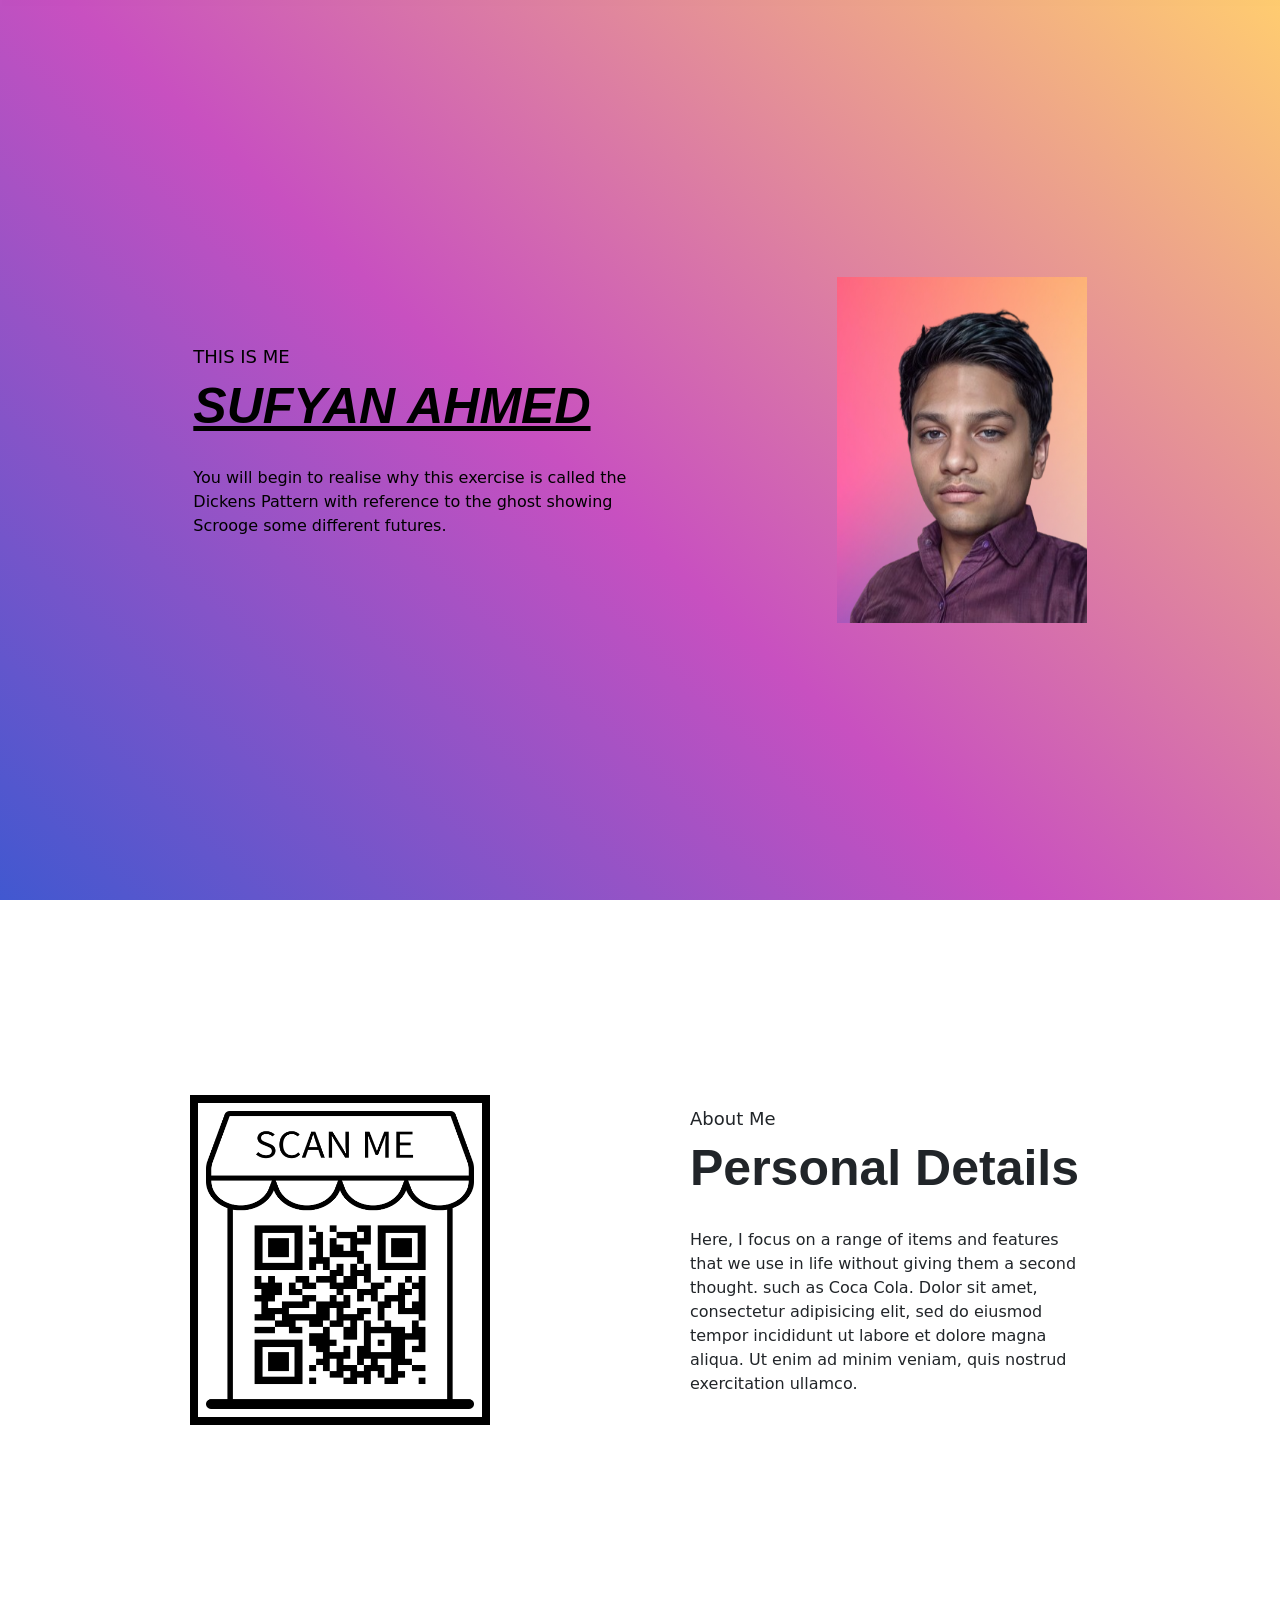
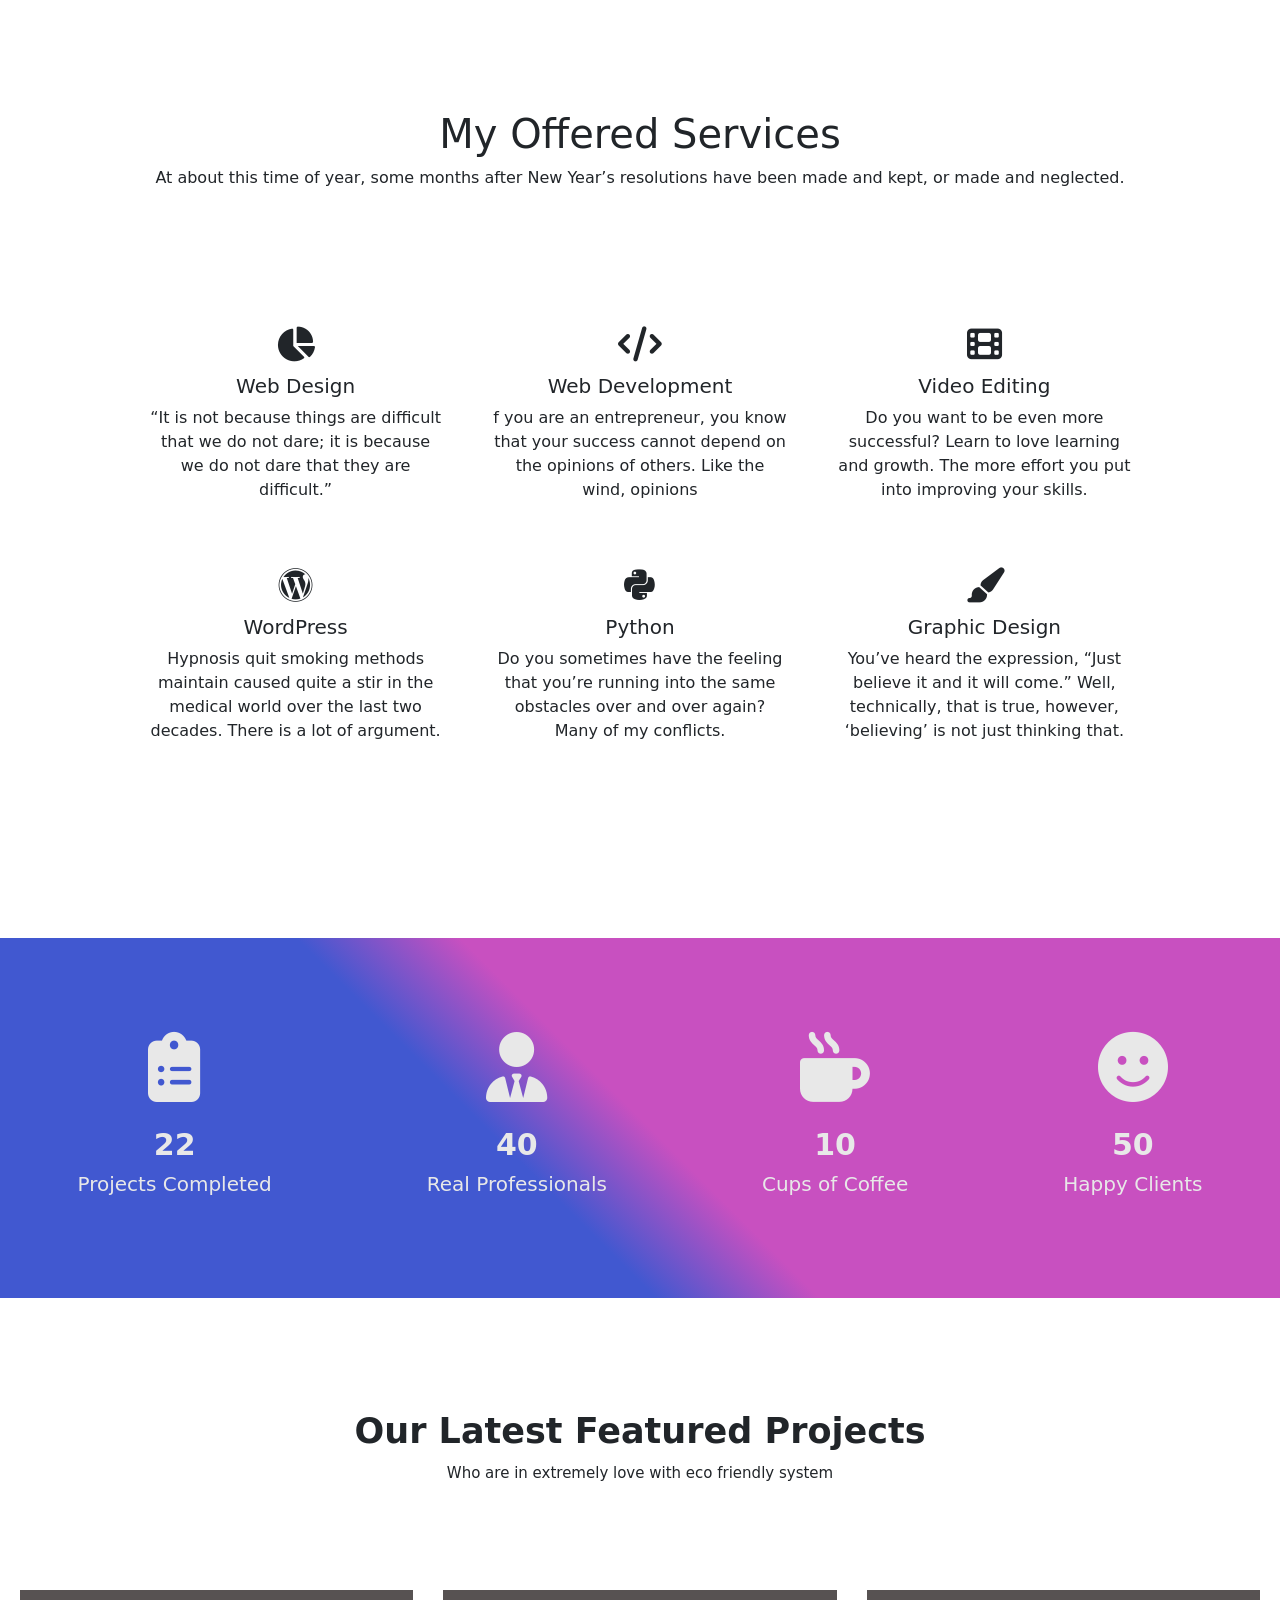
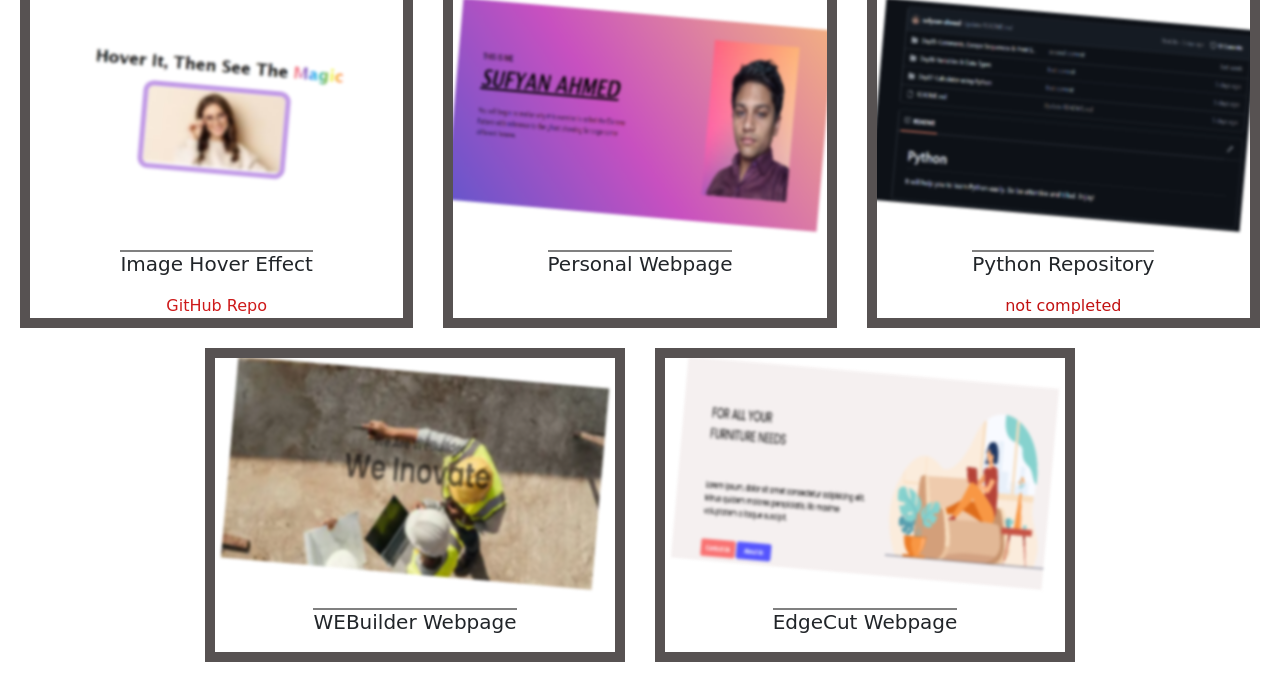
==== homepage/index.html @ 0a4808f8 "first commit" ====
<!DOCTYPE html>
<html lang="en">
<head>
    <meta charset="UTF-8">
    <meta name="viewport" content="width=device-width, initial-scale=1.0">
    <link rel="stylesheet" href="style.css">
    <link rel="icon" href="images/channel logo.png">
    <link rel="stylesheet" href="https://cdnjs.cloudflare.com/ajax/libs/font-awesome/6.6.0/css/all.min.css" integrity="sha512-Kc323vGBEqzTmouAECnVceyQqyqdsSiqLQISBL29aUW4U/M7pSPA/gEUZQqv1cwx4OnYxTxve5UMg5GT6L4JJg==" crossorigin="anonymous" referrerpolicy="no-referrer" />
    <link rel="preconnect" href="https://fonts.googleapis.com">
    <link rel="preconnect" href="https://fonts.gstatic.com" crossorigin>
    <link href="https://cdn.jsdelivr.net/npm/bootstrap@5.3.3/dist/css/bootstrap.min.css" rel="stylesheet" integrity="sha384-QWTKZyjpPEjISv5WaRU9OFeRpok6YctnYmDr5pNlyT2bRjXh0JMhjY6hW+ALEwIH" crossorigin="anonymous">
    <link href="https://fonts.googleapis.com/css2?family=Poppins:ital,wght@0,100;0,200;0,300;0,400;0,500;0,600;0,700;0,800;0,900;1,100;1,200;1,300;1,400;1,500;1,600;1,700;1,800;1,900&display=swap" rel="stylesheet">
    <title>Sufyan Ahmed</title>
</head>
<body>

  <!DOCTYPE html>
<html lang="en">
<head>
    <meta charset="UTF-8">
    <meta name="viewport" content="width=device-width, initial-scale=1.0">
    <title>Loading Screen</title>
    <link rel="stylesheet" href="styles.css">
</head>
<body>
        
  <div id="navbar">
    <nav class="navbar navbar-expand-lg bg-body">
        <div class="container">
        <img id="logo" class="navbar-brand" src="./images/channel logo.png">
          <a class="navbar-brand" href="#">Sufyan Ahmed</a>
          <button class="navbar-toggler" type="button" data-bs-toggle="collapse" data-bs-target="#navbarSupportedContent" aria-controls="navbarSupportedContent" aria-expanded="false" aria-label="Toggle navigation">
            <span class="navbar-toggler-icon"></span>
          </button>
          <div class="collapse navbar-collapse" id="navbarSupportedContent">
            <ul class="navbar-nav ms-auto mb-2 mb-lg-0 gap-2">
              <li class="nav-item">
                <a class="nav-link active" aria-current="page" href="#">Home</a>
              </li>
              <li class="nav-item">
                <a class="nav-link" href="#">About</a>
              </li>
              <li class="nav-item">
                <a class="nav-link" href="#">Services</a>
              </li>
              <li class="nav-item">
                <a class="nav-link" href="#">Portfolio</a>
              </li>
              <li class="nav-item">
                <a class="nav-link" href="#">Pricing</a>
              </li>
              <li class="nav-item dropdown">
                <a class="nav-link dropdown-toggle" href="#" role="button" data-bs-toggle="dropdown" aria-expanded="false">
                  Blog
                </a>
                <ul class="dropdown-menu">
                  <li><a class="dropdown-item" href="#">Blog Home</a></li>
                  <li><a class="dropdown-item" href="#">Blog Single</a></li>
                </ul>
                <li class="nav-item">
                <a class="nav-link" href="#">Contact</a>
              </li>
              
            </ul>
          </div>
        </div>
      </nav>
    </div>

    <div class="fir-body">
        <div class="inner-fir-body">
            <div class="fir-body-content">
                <h3 id="fir-body-h3">THIS IS ME</h3>
                <h1 id="fir-body-h1">SUFYAN AHMED</h1>
                <p id="fir-body-p">You will begin to realise why this exercise is called the Dickens Pattern with reference to the ghost showing Scrooge some different futures.</p>
            </div>
            <div class="fir-body-content-2">
                <img src="images/background-changed image.png" alt="my-image" id="my-img">
            </div>
        </div>
    </div>

    <div class="about">
        <div class="about-inner">
            <div class="about-content">
                <img src="images/Sufyan Ahmed-QR.png" alt="QR-code" id="qr-code">
            </div>
            <div class="about-content-2">
                <h3 id="about-h3">About Me</h3>
                <h1 id="about-h1">Personal Details</h1>
                <p id="about-p">Here, I focus on a range of items and features that we use in life without giving them a second thought. such as Coca Cola. Dolor sit amet, consectetur adipisicing elit, sed do eiusmod tempor incididunt ut labore et dolore magna aliqua. Ut enim ad minim veniam, quis nostrud exercitation ullamco.</p>
            </div>
        </div>
    </div>

    <div class="service">
        <div class="inner-service">
            <div class="service-content">
            <h1 id="service-h1">My Offered Services</h1>
            <p id="service-p">At about this time of year, some months after New Year’s resolutions have been made and kept, or made and neglected.</p>
        </div>
        <div class="service-content-2">
            <div class="service-grid-container">
                <div id="service-grid-items">
                    <i id="service-i" class="fa-solid fa-chart-pie"></i>
                    <h2 id="service-h2">Web Design</h2>
                    <p id="service-p">“It is not because things are difficult that we do not dare; it is because we do not dare that they are difficult.”</p>
                </div>
                <div id="service-grid-items">
                    <i id="service-i" class="fa-solid fa-code"></i>
                    <h2 id="service-h2">Web Development</h2>
                    <p id="service-p">f you are an entrepreneur, you know that your success cannot depend on the opinions of others. Like the wind, opinions</p>
                </div>
                <div id="service-grid-items">
                    <i id="service-i" class="fa-solid fa-film"></i>
                    <h2 id="service-h2">Video Editing</h2>
                    <p id="service-p">Do you want to be even more successful? Learn to love learning and growth. The more effort you put into improving your skills.</p>
                </div>
                <div id="service-grid-items">
                    <i id="service-i" class="fa-brands fa-wordpress"></i>
                    <h2 id="service-h2">WordPress</h2>
                    <p id="service-p">Hypnosis quit smoking methods maintain caused quite a stir in the medical world over the last two decades. There is a lot of argument.</p>
                </div>
                <div id="service-grid-items">
                    <i id="service-i" class="fa-brands fa-python"></i>
                    <h2 id="service-h2">Python</h2>
                    <p id="service-p">Do you sometimes have the feeling that you’re running into the same obstacles over and over again? Many of my conflicts.</p>
                </div>
                <div id="service-grid-items">
                    <i id="service-i" class="fa-solid fa-paintbrush"></i>
                    <h2 id="service-h2">Graphic Design</h2>
                    <p id="service-p">You’ve heard the expression, “Just believe it and it will come.” Well, technically, that is true, however, ‘believing’ is not just thinking that.</p>
                </div>
            </div>
        </div>
        </div>
    </div>
  </div>
    
    <div class="counter">
      <div class="counter-div">
          <div class="counter-items">
              <i class="fa-solid fa-clipboard-list"></i>
              <div class="counter-num" data-target="22">0</div>
              <h3 id="counter-h3">Projects Completed</h3>
          </div>
          <div class="counter-items">
              <i class="fa-solid fa-user-tie"></i>
              <div class="counter-num" data-target="40">0</div>
              <h3 id="counter-h3">Real Professionals</h3>
          </div>
          <div class="counter-items">
            <i class="fa-solid fa-mug-hot"></i>
              <div class="counter-num" data-target="10">0</div>
              <h3 id="counter-h3">Cups of Coffee</h3>
          </div>
          <div class="counter-items">
              <i class="fa-solid fa-smile"></i>
              <div class="counter-num" data-target="50">0</div>
              <h3 id="counter-h3">Happy Clients</h3>
          </div>
      </div>
  </div>

  <div class="projects">
    <div class="inner-projects">
      <div class="projects-content">
        <h1 id="projects-h1">Our Latest Featured Projects</h1>
        <h3 id="projects-h3">Who are in extremely love with eco friendly system</h3>
      </div>
      <div class="projects-content-2">
        <div class="projects-grid-container">
          <div id="projects-grid-items">
            <img src="images/hover-image-effect.png" alt="image" id="projects-grid-img">
            <h3 id="projects-grid-h3">Image Hover Effect</h3>
            <span style="color: rgb(206, 26, 26);">GitHub Repo</span>
          </div>
          <div id="projects-grid-items">
            <img src="images/personal-webpage-image.png" alt="image" id="projects-grid-img">
            <h3 id="projects-grid-h3">Personal Webpage</h3>
          </div>
          <div id="projects-grid-items">
            <img src="images/python-repo-image.png" alt="image" id="projects-grid-img">
            <h3 id="projects-grid-h3">Python Repository</h3>
            <span style="color: rgb(194, 18, 18);">not completed</span>
          </div>
        </div>
          <div class="projects-grid-container">
          <div id="projects-grid-items">
            <img src="images/webuiler-webpage-image.png" alt="image" id="projects-grid-img">
            <h3 id="projects-grid-h3">WEBuilder Webpage</h3>
          </div>
          <div id="projects-grid-items">
            <img src="images/edgecut-webpage-image.png" alt="image" id="projects-grid-img">
            <h3 id="projects-grid-h3">EdgeCut Webpage</h3>
        </div>
        </div>
       </div>
    </div>
    

    <script src="script.js"></script>
    <script src="https://cdn.jsdelivr.net/npm/@popperjs/core@2.11.8/dist/umd/popper.min.js" integrity="sha384-I7E8VVD/ismYTF4hNIPjVp/Zjvgyol6VFvRkX/vR+Vc4jQkC+hVqc2pM8ODewa9r" crossorigin="anonymous"></script>
    <script src="https://cdn.jsdelivr.net/npm/bootstrap@5.3.3/dist/js/bootstrap.min.js" integrity="sha384-0pUGZvbkm6XF6gxjEnlmuGrJXVbNuzT9qBBavbLwCsOGabYfZo0T0to5eqruptLy" crossorigin="anonymous"></script>    
</body>
</html>
---- homepage/style.css ----
body{
    box-sizing: border-box;
    background-color: rgb(249, 248, 248);
    font-family: poppins;
}

button{
    cursor: pointer;
}

*{
    margin: 0;
    padding: 0;
    scroll-behavior: smooth;
}

::selection{
    background-color: #7388f3;
}

#navbar {
    position: fixed;
    top: -100px;
    width: 100%;
    z-index: 1000;
    background-color: #fff;
    box-shadow: 2px 10px 20px rgb(62, 61, 61);
    transition: top 0.5s ease;
}

#logo{
    width: 50px;
    height: 50px;
    border-radius: 10px;
    padding: 0;
    border: 1px solid black;
}

.fir-body{
    width: 100%;
    height: 100vh;
    background-image: linear-gradient(43deg, #4158D0 0%, #C850C0 46%, #FFCC70 100%); 
}

.inner-fir-body{
    width: 100%;
    height: 100%;
    display: flex;
    justify-content: space-evenly;
    align-items: center;
    flex-direction: column;  
}

.inner-fir-body{
    display: flex;
    flex-direction: row;
}

.fir-body-content{
    color: black;
}

#fir-body-h3{
    font-size: 18px;
    font-weight: 500;
}

#fir-body-h1{
    font-size: 50px;
    font-weight: 700;
    font-style: italic;
    font-family: 'Lucida Sans', 'Lucida Sans Regular', 'Lucida Grande', 'Lucida Sans Unicode', Geneva, Verdana, sans-serif;
    text-decoration: underline;
}

#fir-body-p{
    margin-top: 30px;
}

.fir-body-content{
    width: 450px;
}

#my-img{
    width: 250px;
    height: 100%;
}

.about{
    width: 100%;
    height: 80vh;
    display: flex;
    justify-content: center;
    align-items: center;
    flex-direction: row;
    position: relative;
    padding: 0 20px;
}

.about-inner{
    display: flex;
    flex-direction: row;
    align-items: center;
    justify-content: space-between;
    width: 100%;
    max-width: 900px;
}

#qr-code{
    width: 300px;
    height: 330px;
    padding: 8px;
    border: 8px solid black;
    transition: background-image 0.3s ease;
}

#qr-code:hover{
    background-image: linear-gradient(#4158D0 0%, #C850C0 46%, #FFCC70 100%);
    cursor: pointer;
}

.about-content-2{
    width: 400px;
}

#about-h3{
    font-size: 18px;
    font-weight: 500;
}

#about-h1{
    font-size: 50px;
    font-weight: 700;
    font-family: 'Lucida Sans', 'Lucida Sans Regular', 'Lucida Grande', 'Lucida Sans Unicode', Geneva, Verdana, sans-serif;
}

#about-p{
    margin-top: 30px;
}

.service{
    width: 100%;
    height: 90vh;
}

.inner-service{
    height: 100%;
    display: flex;
    flex-direction: column;
    align-items: center;
    text-align: center;
}

#service-i{
    font-size: 35px;
}

.service-content{
    margin-top: 10vh;
}

.service-content-2{
    height: 100%;
    display: flex;
    align-items: center;
    justify-content: space-around;
}

.service-grid-container{
    display: grid;
    grid-template-columns: auto auto auto;
    justify-content: center;
    margin-top: 50px;
    gap: 50px;
}

#service-h2{
    font-size: 20px;
    margin-top: 10px;
}

#service-grid-items{
    width: 23vw;
    cursor: pointer;
}

#service-grid-items:hover #service-i{
    color: #4158D0;
    transition: 0.3s;
}

#service-grid-items:not(:hover) #service-i{
    transition: 0.2s;
}

.counter{
    width: 100%;
    height: 40vh;
    background-image: linear-gradient(45deg, #4158D0 40%, #C850C0 50%); 
    display: flex;
    align-items: center;
    justify-content: center;
    margin-top: 12vh;
}

.counter-div{
    display: flex;
    justify-content: space-around;
    align-items: center;
    height: 25vh;
    width: 100%;
}

.counter-items{
    color: #E8E8E8;
    display: flex;
    flex-direction: column;
}

.counter-items i{
    font-size: 70px;
    text-align: center;
    cursor: pointer;
}

.counter-items i:hover{
    color: rgb(225, 197, 6);
}

.counter-items div{
    font-size: 30px;
    text-align: center;
    margin-top: 20px;
    font-weight: 600;
}

.counter-items h3{
    font-size: 20px;
    text-align: center;
    margin-top: 5px;
    font-weight: 300;
}

.projects{
    width: 100%;
    height: auto;
}

.inner-projects{
    margin-top: 12vh;
}

.projects-content{
    display: flex;
    justify-content: center;
    text-align: center;
    flex-direction: column;
}

#projects-h1{
    font-size: 35px;
    font-weight: 650;
    line-height: 50px;
}

#projects-h3{
    font-size: 15px;
    font-weight: 400;
}

.projects-content-2{
    width: 100%;
    height: 100%;
    margin-top: 100px;
}

.projects-grid-container{
    display: flex;
    flex-direction: row;
    justify-content: center;
    gap: 30px;
    margin: 20px;
}

#projects-grid-img{
    width: 400px;
    height: 230px;
    padding: 14px;
}

#projects-grid-items:hover #projects-grid-img{
    transform: scale(1.2);
    transition: 0.3s;
}

#projects-grid-items:not(:hover) #projects-grid-img{
    transition: 0.2s;
    filter: blur(1.5px);
    transform: rotate(5deg);
}

#projects-grid-items{
    border: 10px solid rgb(87, 82, 82);
    overflow: hidden;
    display: flex;
    flex-direction: column;
    align-items: center;
}

#projects-grid-h3{
    font-size: 20px;
    margin-top: 20px;
    border-top: 2px solid gray;
    padding-bottom: 10px;
}

@media only screen and (max-width: 426px) {
    #logo{
        width: 50px;
        height: 50px;
        margin-left: 10px;
    }

    #nav-li-h3{
        font-size: 14px;
    }

    #nav-li-bars{
        display: block;
        position: absolute;
        right: 0;
        margin-right: 20px;
        font-size: 25px;
    }

    .main-nav{
        box-shadow: none;
    }

    #nav-li{
        display: none;
    }

    .inner-fir-body{
        flex-wrap: wrap;
    }

    #my-img{
        width: 200px;
        margin-top: -40px;
    }

    #fir-body-h1{
        font-size: 35px;
    }

    .fir-body-content{
        width: 300px;
    }

    .about {
        flex-direction: column; 
        height: auto; 
        margin-top: 25px;
    }

    .about-inner {
        flex-direction: column; 
        align-items: center;
    }

    #qr-code {
        width: 150px;
        height: 150px;
        margin-bottom: 20px; 
    }

    .about-content-2 {
        width: 100%; 
        text-align: center; 
    }

    #about-h1 {
        font-size: 24px;
    }

    #about-h3 {
        font-size: 12px;
    }

    .service{
        height: auto;
    }

    .service-content{
        width: 90%;
    }

    .service-content-2{
        margin-top: 5vh;
        height: auto;
        width: 100%;
    }

    .service-grid-container{
        display: flex;
        flex-direction: column;
        align-items: center;
    }

    #service-grid-items{
        width: 80%;
    }

    .counter-items i{
        font-size: 45px;
    }

    .counter{
        height: 60vh;
    }

    .counter-items h3{
        font-size: 20px;
    }

    .counter-div{
        flex-wrap: wrap;
        display: flex;
        align-items: center;
        height: 100%;
    }

    #projects-h1{
        font-size: 25px;
    }

    #projects-h3{
        font-size: 12px;
    }

    .projects-grid-container{
        flex-wrap: wrap;
    }
}
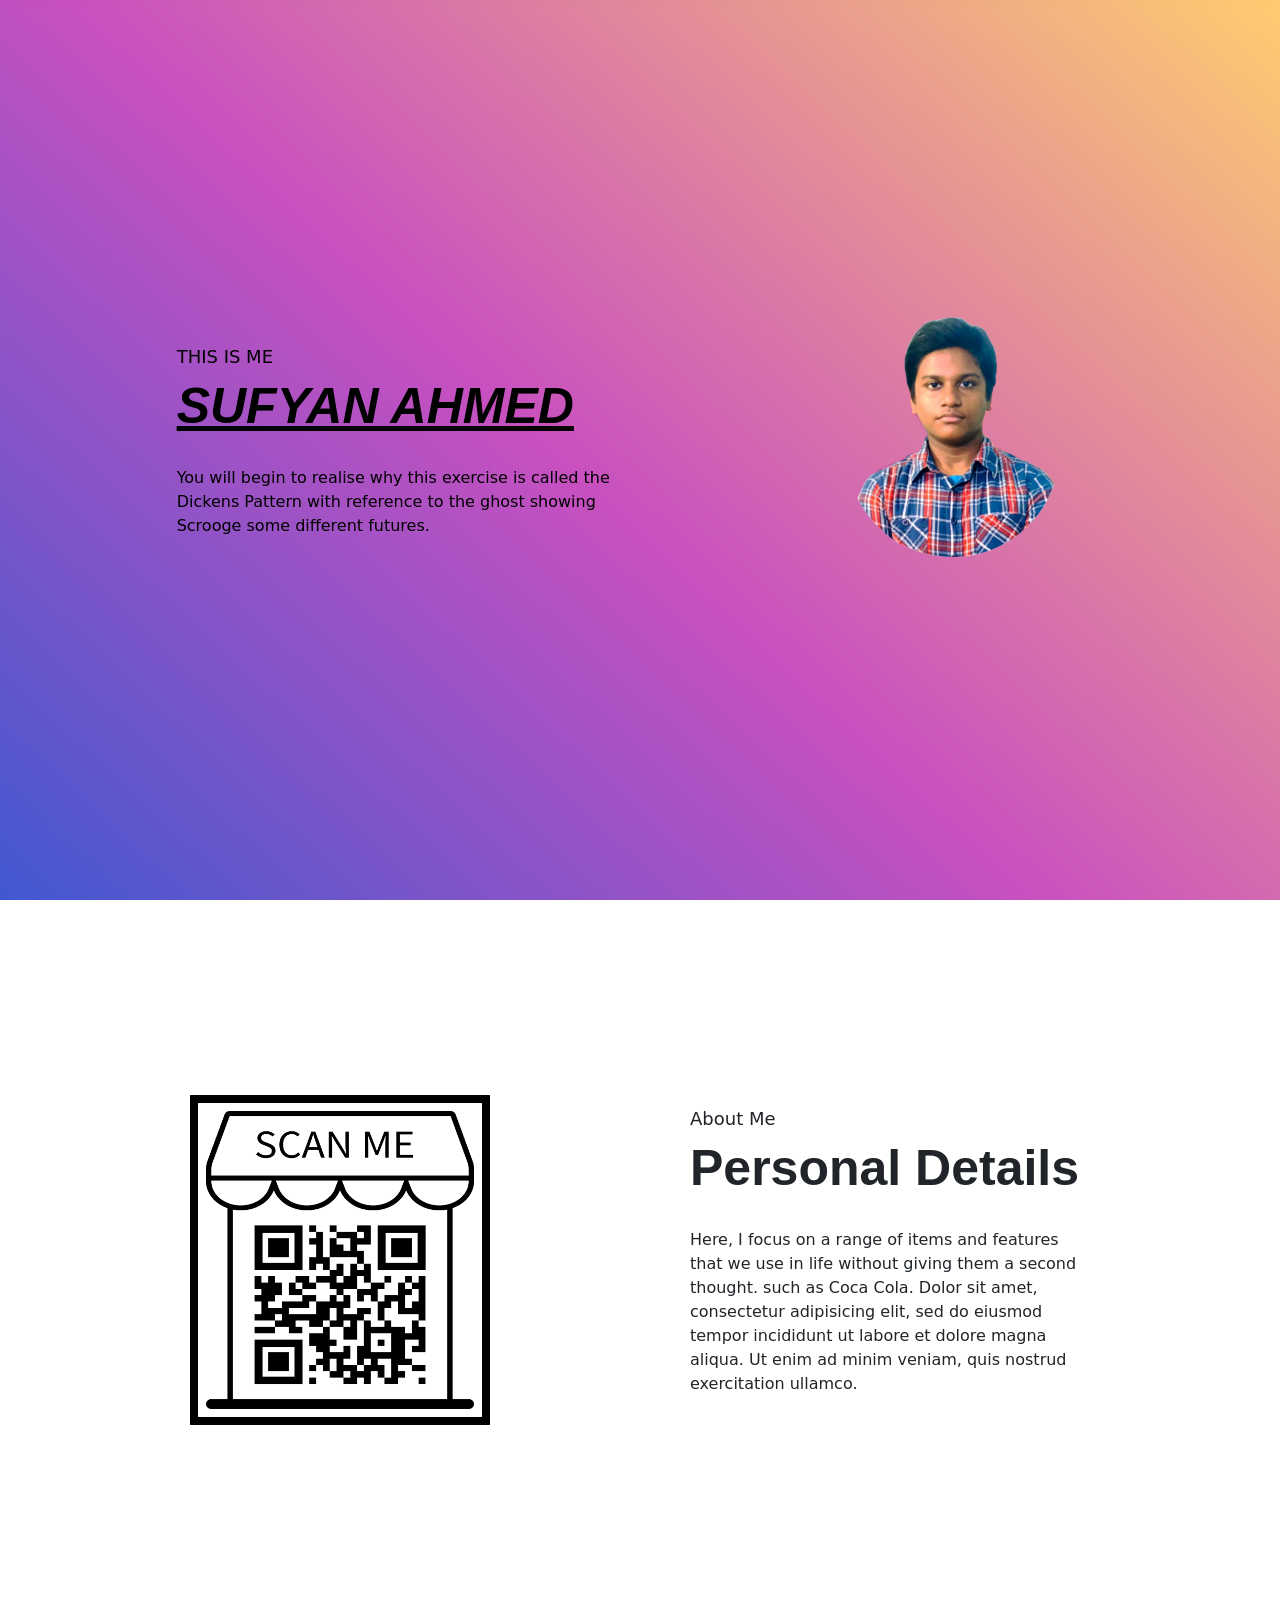
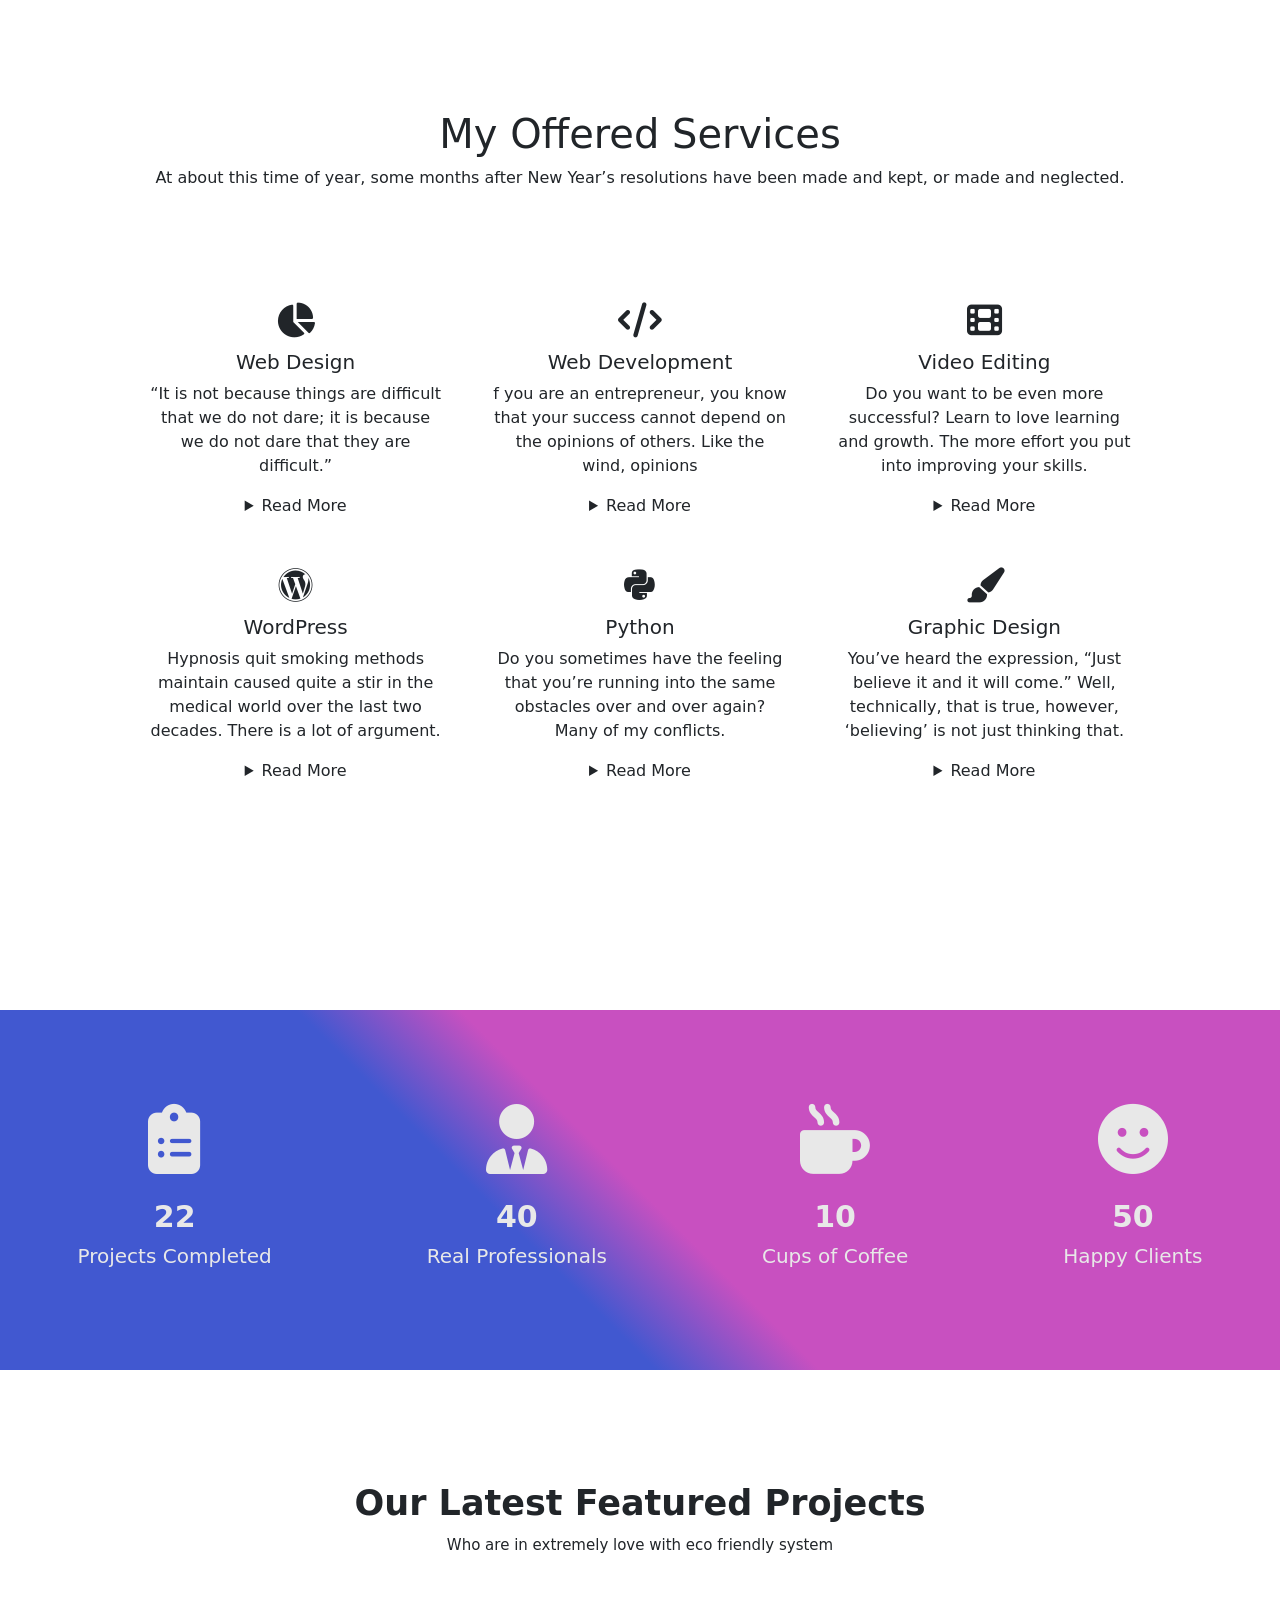
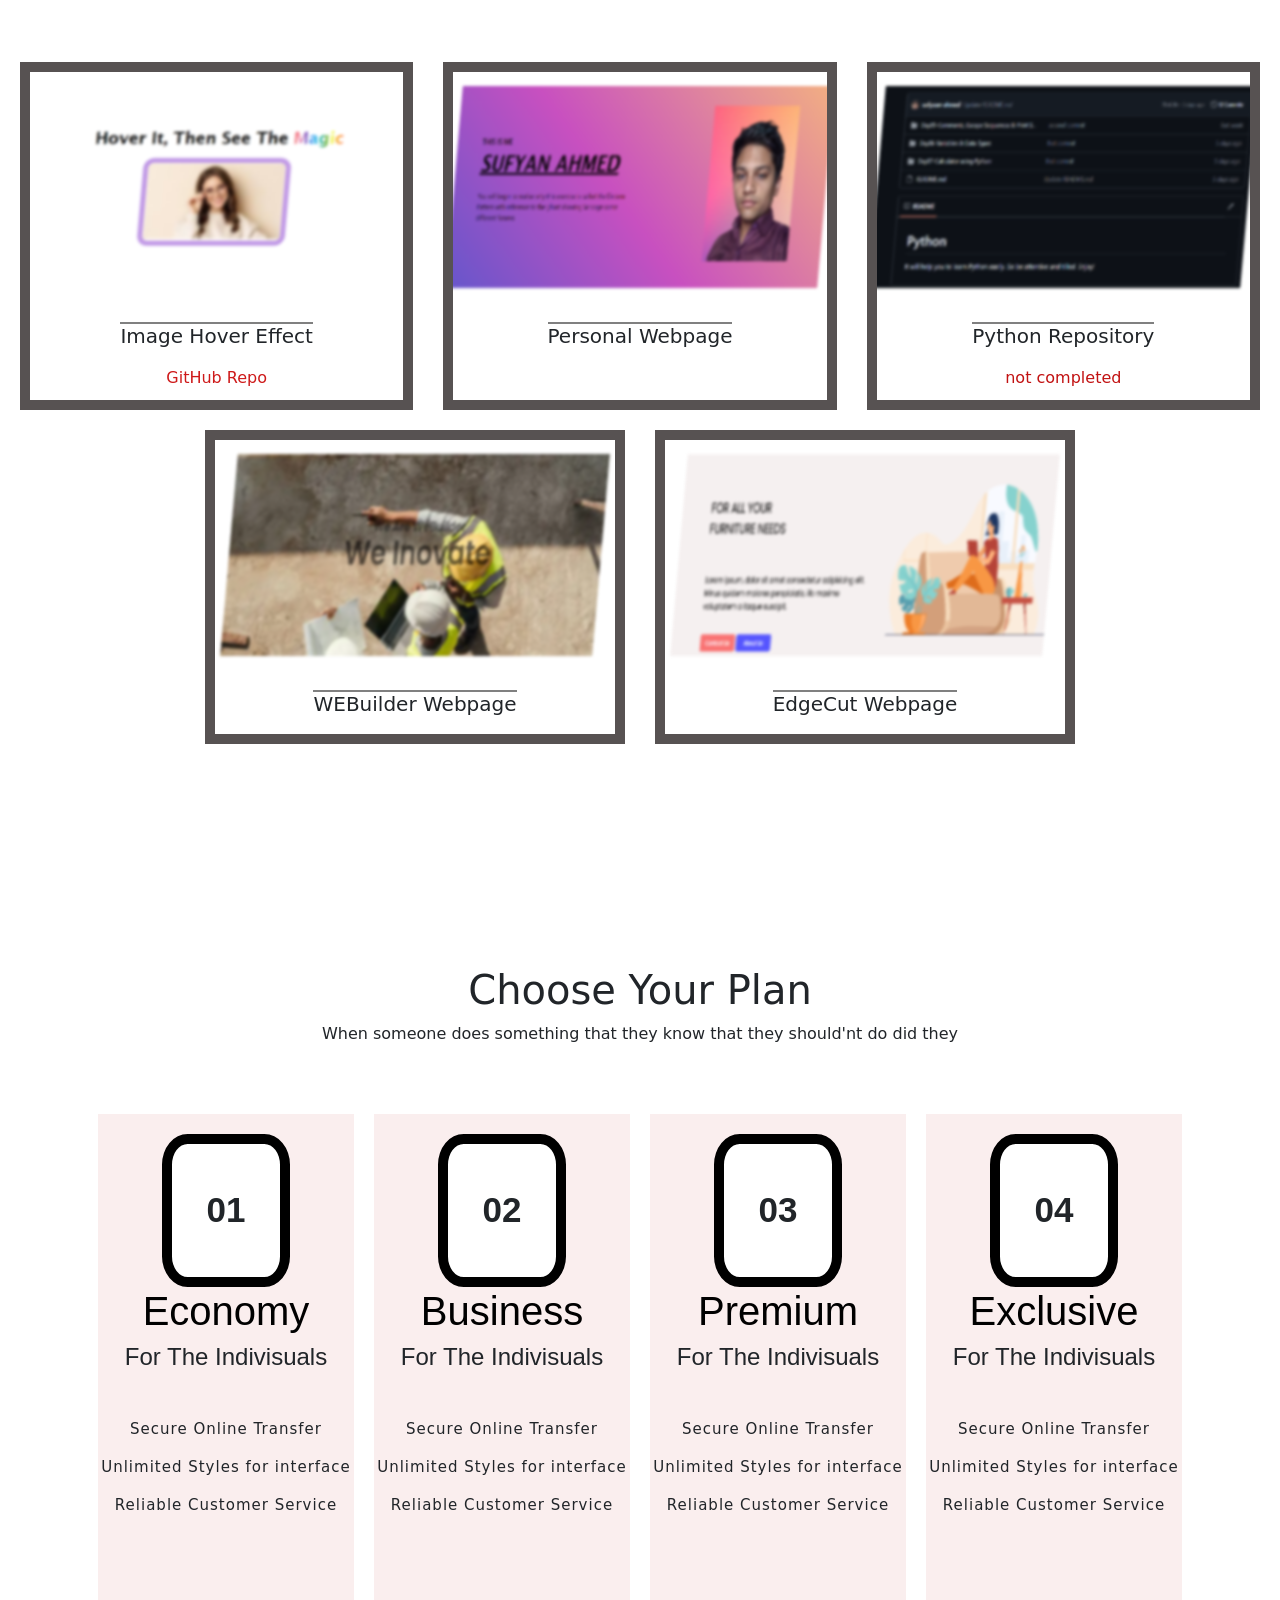
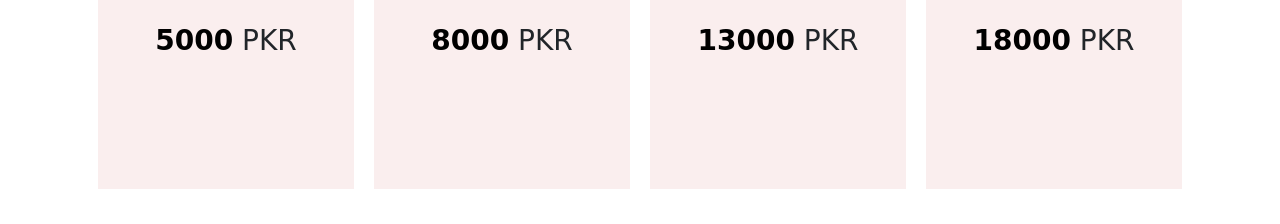
==== commit 0a32d80f: "second commit" ====
--- a/homepage/index.html
+++ b/homepage/index.html
@@ -75,7 +75,7 @@
                 <p id="fir-body-p">You will begin to realise why this exercise is called the Dickens Pattern with reference to the ghost showing Scrooge some different futures.</p>
             </div>
             <div class="fir-body-content-2">
-                <img src="images/background-changed image.png" alt="my-image" id="my-img">
+                <img src="images/profile-pic (2)-bgremoved.png" alt="my-image" id="my-img">
             </div>
         </div>
     </div>
@@ -93,7 +93,7 @@
         </div>
     </div>
 
-    <div class="service">
+    <div style="margin-bottom: 20vh;" class="service">
         <div class="inner-service">
             <div class="service-content">
             <h1 id="service-h1">My Offered Services</h1>
@@ -105,31 +105,55 @@
                     <i id="service-i" class="fa-solid fa-chart-pie"></i>
                     <h2 id="service-h2">Web Design</h2>
                     <p id="service-p">“It is not because things are difficult that we do not dare; it is because we do not dare that they are difficult.”</p>
+                    <details>
+                      <summary>Read More</summary>
+                      <p style="font-size: 12px; color: gray;">We will web design by HTML, CSS and JS and will provide you quick service</p>
+                    </details>
                 </div>
                 <div id="service-grid-items">
                     <i id="service-i" class="fa-solid fa-code"></i>
                     <h2 id="service-h2">Web Development</h2>
                     <p id="service-p">f you are an entrepreneur, you know that your success cannot depend on the opinions of others. Like the wind, opinions</p>
+                    <details>
+                      <summary>Read More</summary>
+                      <p style="font-size: 12px; color: gray;">We will develop website with Database, SQL, PHP</p>
+                    </details>
                 </div>
                 <div id="service-grid-items">
                     <i id="service-i" class="fa-solid fa-film"></i>
                     <h2 id="service-h2">Video Editing</h2>
                     <p id="service-p">Do you want to be even more successful? Learn to love learning and growth. The more effort you put into improving your skills.</p>
+                    <details>
+                      <summary>Read More</summary>
+                      <p style="font-size: 12px; color: gray;">We will edit your video with powerful software incudes(memes, videos, pictures and etc)</p>
+                    </details>
                 </div>
                 <div id="service-grid-items">
                     <i id="service-i" class="fa-brands fa-wordpress"></i>
                     <h2 id="service-h2">WordPress</h2>
                     <p id="service-p">Hypnosis quit smoking methods maintain caused quite a stir in the medical world over the last two decades. There is a lot of argument.</p>
+                    <details>
+                      <summary>Read More</summary>
+                      <p style="font-size: 12px; color: gray;">A high level web design maker, quick and efficient</p>
+                    </details>
                 </div>
                 <div id="service-grid-items">
                     <i id="service-i" class="fa-brands fa-python"></i>
                     <h2 id="service-h2">Python</h2>
                     <p id="service-p">Do you sometimes have the feeling that you’re running into the same obstacles over and over again? Many of my conflicts.</p>
+                    <details>
+                      <summary>Read More</summary>
+                      <p style="font-size: 12px; color: gray;">I have made too many projects on Python, and I am learning it</p>
+                    </details>
                 </div>
                 <div id="service-grid-items">
                     <i id="service-i" class="fa-solid fa-paintbrush"></i>
                     <h2 id="service-h2">Graphic Design</h2>
                     <p id="service-p">You’ve heard the expression, “Just believe it and it will come.” Well, technically, that is true, however, ‘believing’ is not just thinking that.</p>
+                    <details>
+                      <summary>Read More</summary>
+                      <p style="font-size: 12px; color: gray;">graphic design by powerful platforms, includes(banners, thumbnail, logo and etc)</p>
+                    </details>
                 </div>
             </div>
         </div>
@@ -182,7 +206,7 @@
           <div id="projects-grid-items">
             <img src="images/python-repo-image.png" alt="image" id="projects-grid-img">
             <h3 id="projects-grid-h3">Python Repository</h3>
-            <span style="color: rgb(194, 18, 18);">not completed</span>
+            <span style="color: rgb(194, 18, 18); margin-bottom: 10px;">not completed</span>
           </div>
         </div>
           <div class="projects-grid-container">
@@ -196,6 +220,77 @@
         </div>
         </div>
        </div>
+    </div>
+
+    <div class="plan">
+      <div class="inner-plan">
+        <div class="plan-content">
+          <h1 id="plan-h1">Choose Your Plan</h1>
+          <p id="plan-p">When someone does something that they know that they should'nt do did they</p>
+        </div>
+        <div class="plan-content-2">
+          <div class="plan-container">
+            <div id="plan-number">01</div>
+            <div class="inner-plan-content">
+              <h1>Economy</h1>
+              <h4>For The Indivisuals</h4>
+            </div>
+            <div class="inner-plan-content-2">
+              <h5>Secure Online Transfer</h5>
+              <h5>Unlimited Styles for interface</h5>
+              <h5>Reliable Customer Service</h5>
+            </div>
+            <div class="inner-plan-content-3">
+              <h3 id="rate"><span id="rate-span">5000</span> PKR</h3>
+            </div>
+          </div>
+          <div class="plan-container">
+            <div id="plan-number">02</div>
+            <div class="inner-plan-content">
+              <h1>Business</h1>
+              <h4>For The Indivisuals</h4>
+            </div>
+            <div class="inner-plan-content-2">
+              <h5>Secure Online Transfer</h5>
+              <h5>Unlimited Styles for interface</h5>
+              <h5>Reliable Customer Service</h5>
+            </div>
+            <div class="inner-plan-content-3">
+              <h3 id="rate"><span id="rate-span">8000</span> PKR</h3>
+            </div>
+          </div>
+          <div class="plan-container">
+            <div id="plan-number">03</div>
+            <div class="inner-plan-content">
+              <h1>Premium</h1>
+              <h4>For The Indivisuals</h4>
+            </div>
+            <div class="inner-plan-content-2">
+              <h5>Secure Online Transfer</h5>
+              <h5>Unlimited Styles for interface</h5>
+              <h5>Reliable Customer Service</h5>
+            </div>
+            <div class="inner-plan-content-3">
+              <h3 id="rate"><span id="rate-span">13000</span> PKR</h3>
+            </div>
+          </div>
+          <div class="plan-container">
+            <div id="plan-number">04</div>
+            <div class="inner-plan-content">
+              <h1>Exclusive</h1>
+              <h4>For The Indivisuals</h4>
+            </div>
+            <div class="inner-plan-content-2">
+              <h5>Secure Online Transfer</h5>
+              <h5>Unlimited Styles for interface</h5>
+              <h5>Reliable Customer Service</h5>
+            </div>
+            <div class="inner-plan-content-3">
+              <h3 id="rate"><span id="rate-span">18000</span> PKR</h3>
+            </div>
+          </div>
+        </div>
+      </div>
     </div>
     
 
--- a/homepage/style.css
+++ b/homepage/style.css
@@ -15,7 +15,7 @@
 }
 
 ::selection{
-    background-color: #7388f3;
+    color: #7388f3;
 }
 
 #navbar {
@@ -82,7 +82,7 @@
 }
 
 #my-img{
-    width: 250px;
+    width: 300px;
     height: 100%;
 }
 
@@ -296,7 +296,7 @@
 #projects-grid-items:not(:hover) #projects-grid-img{
     transition: 0.2s;
     filter: blur(1.5px);
-    transform: rotate(5deg);
+    transform: skew(-5deg);
 }
 
 #projects-grid-items{
@@ -313,6 +313,120 @@
     border-top: 2px solid gray;
     padding-bottom: 10px;
 }
+
+.plan{
+    width: 100%;
+    height: 100vh;
+    margin-top: 20vh;
+}
+
+.inner-plan{
+    height: 100%;
+}
+
+.plan-content{
+    width: 100%;
+    height: 20vh;
+    display: flex;
+    flex-direction: column;
+    justify-content: center;
+    align-items: center;
+}
+
+.plan-content-2{
+    width: 100%;
+    height: 80%;
+    display: flex;
+    justify-content: center;
+}
+
+.plan-container{
+    height: 75vh;
+    width: 20vw;
+    background-color: rgb(250, 238, 238);
+    display: flex;
+    flex-direction: column;
+    align-items: center;
+    cursor: pointer;
+    margin: 10px;
+}
+
+.plan-container:hover{
+    transform: scale(1.1);
+    box-shadow: 5px 5px 20px rgb(69, 69, 69);
+    transition: 0.3s;
+}
+
+.plan-container:hover h5{
+    text-decoration: underline;
+}
+
+.plan-container:hover #plan-number{
+    background-image: linear-gradient(43deg, #4158D0 0%, #C850C0 46%, #65ff84 100%);
+    color: white;
+}
+
+.plan-container:not(:hover){
+    transition: 0.2s;
+}
+
+#plan-number{
+    background-color: #ffffff;
+    width: 50%;
+    height: 17vh;
+    display: flex;
+    justify-content: center;
+    align-items: center;
+    font-size: 35px;
+    font-weight: 700;
+    font-family: 'Franklin Gothic Medium', 'Arial Narrow', Arial, sans-serif;
+    border-radius: 20%;
+    margin-top: 20px;
+    border: 10px solid black;
+}
+
+.inner-plan-content{
+    width: 100%;
+    height: auto;
+    display: flex;
+    flex-direction: column;
+    align-items: center;
+    font-family: 'Gill Sans', 'Gill Sans MT', Calibri, 'Trebuchet MS', sans-serif;
+}
+
+.inner-plan-content h1{
+    color: black;
+    font-weight: 400;
+}
+
+.inner-plan-content-2{
+    width: 100%;
+    display: flex;
+    flex-direction: column;
+    align-items: center;
+    margin-top: 40px;
+}
+
+.inner-plan-content-2 h5{
+    font-size: 15px;
+    letter-spacing: 1px;
+    margin-bottom: 20px;
+    cursor: pointer;
+}
+
+#rate{
+    margin-top: 10vh;
+}
+
+#rate-span{
+    color: black;
+    font-weight: 600;
+}
+
+.plan-container:hover #rate-span{
+    color: rgb(218, 43, 43);
+}
+
 
 @media only screen and (max-width: 426px) {
     #logo{
@@ -346,7 +460,7 @@
     }
 
     #my-img{
-        width: 200px;
+        width: 300px;
         margin-top: -40px;
     }
 
@@ -442,5 +556,42 @@
     .projects-grid-container{
         flex-wrap: wrap;
     }
-}
-
+
+    .inner-plan{
+        display: flex;
+        flex-direction: column;
+        justify-content: center;
+        width: 100%;
+        align-items: center;
+    }
+
+    .plan-content{
+        width: 80%;
+        margin-top: 4vh;
+    }
+
+    .plan{
+        height: auto;
+        margin-top: 10px;
+    }
+
+    #plan-p{
+        text-align: center;
+    }
+
+    .plan-container{
+        width: 300px;
+    }
+
+    .plan-content-2{
+        flex-direction: column;
+        align-items: center;
+    }
+
+    .plan-container:hover{
+        transform: scale(1.02);
+    }
+
+
+}
+
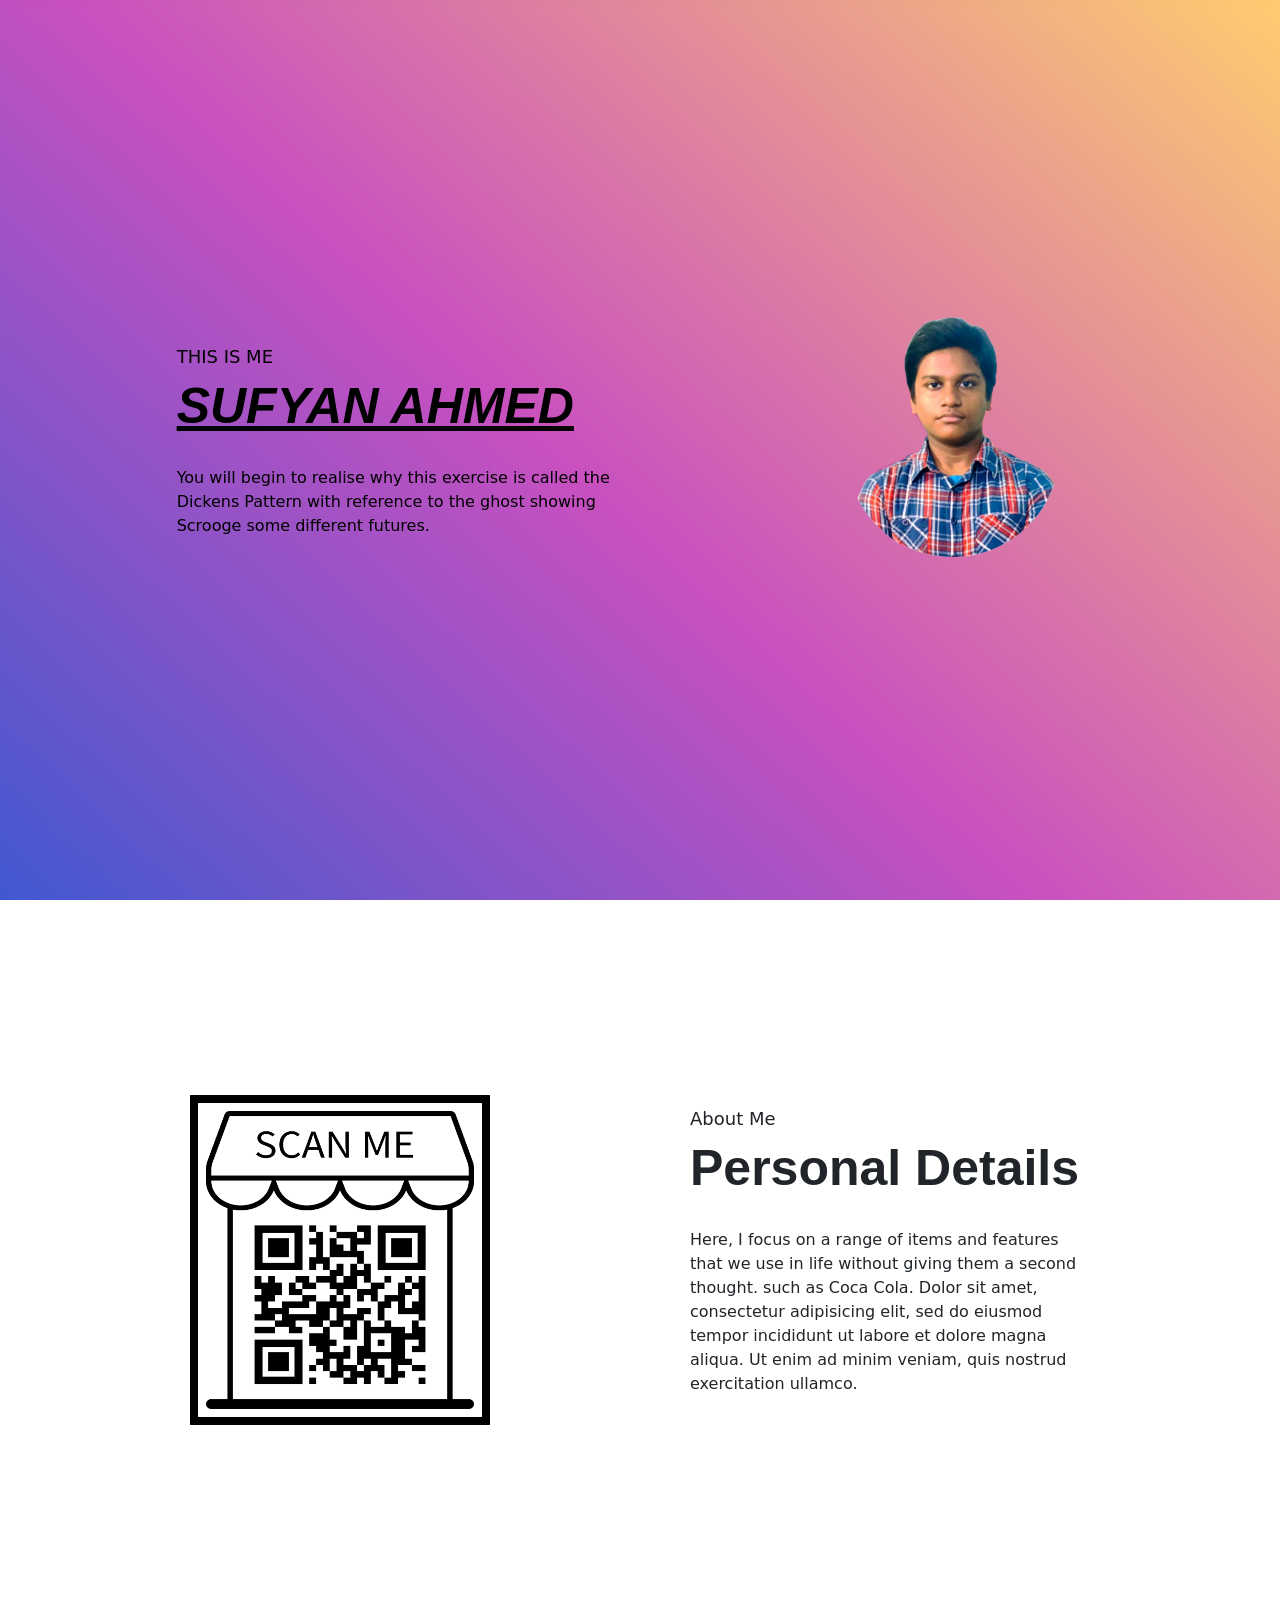
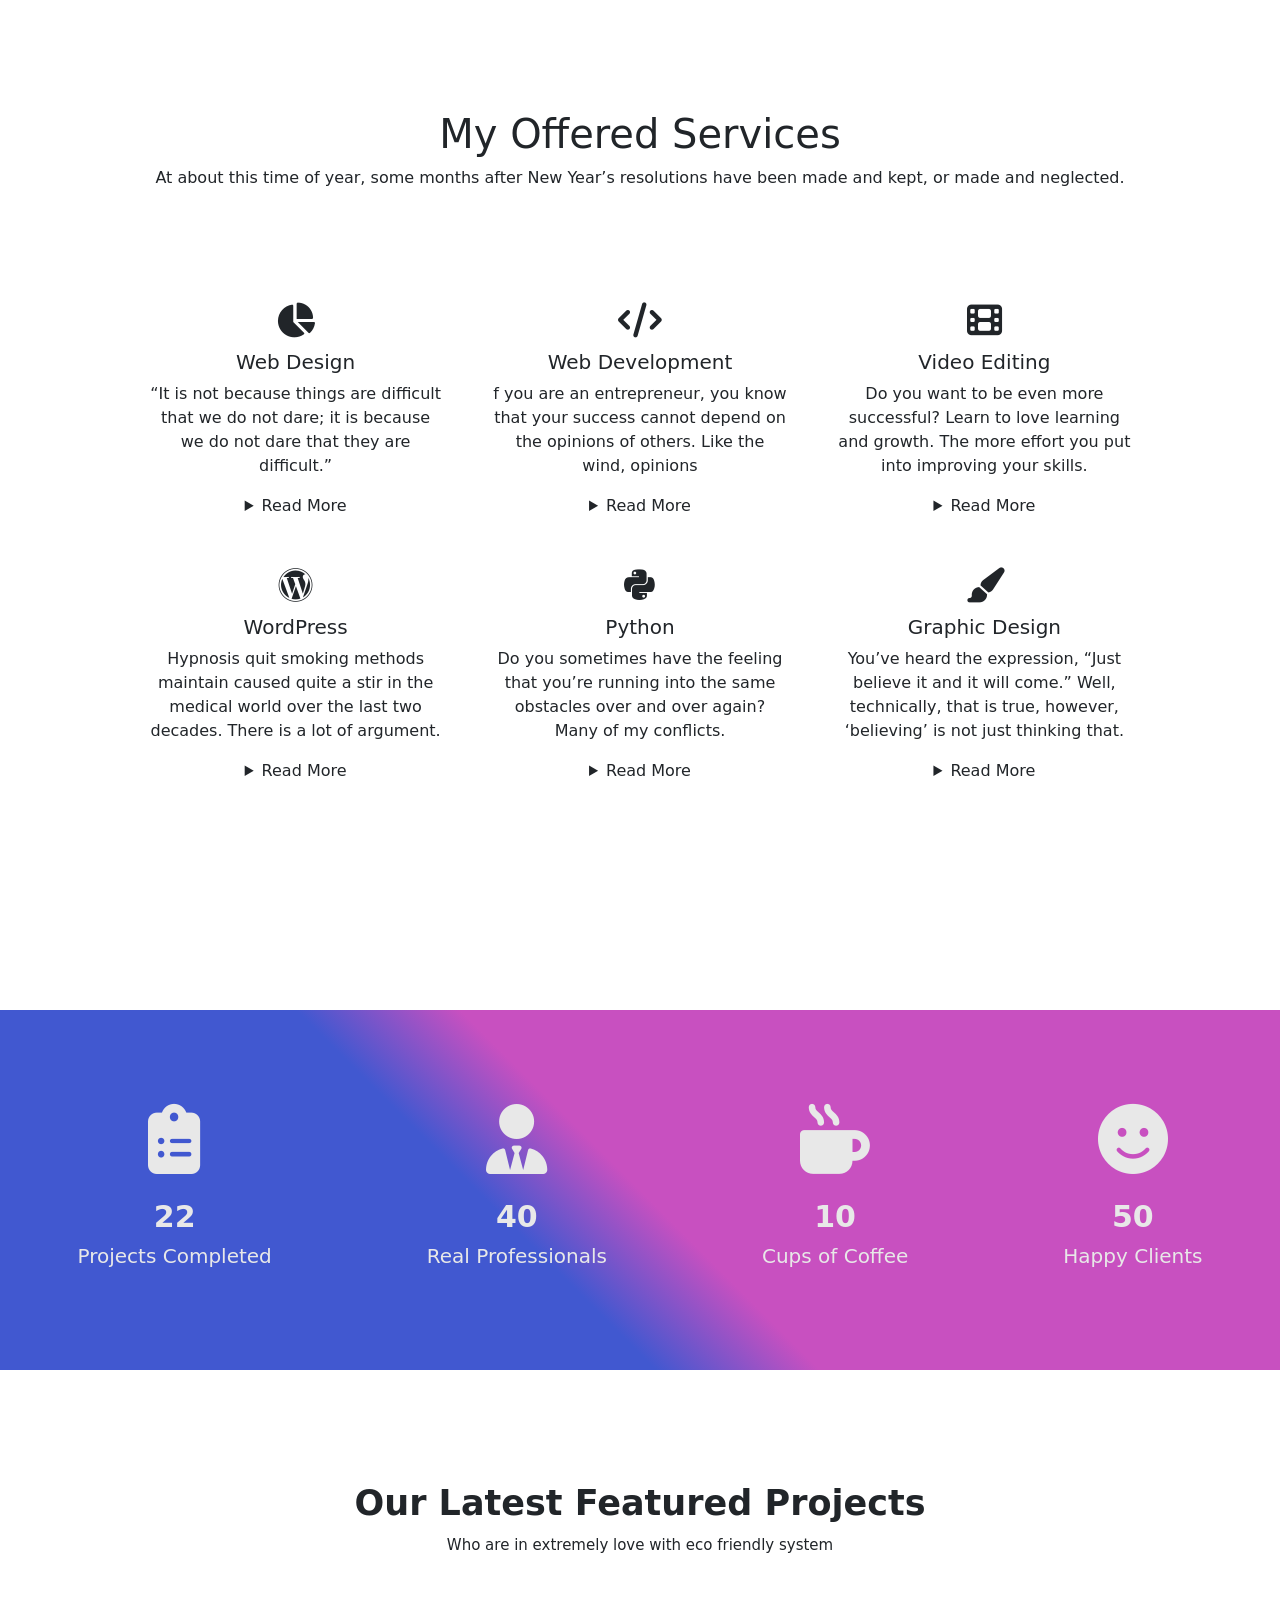
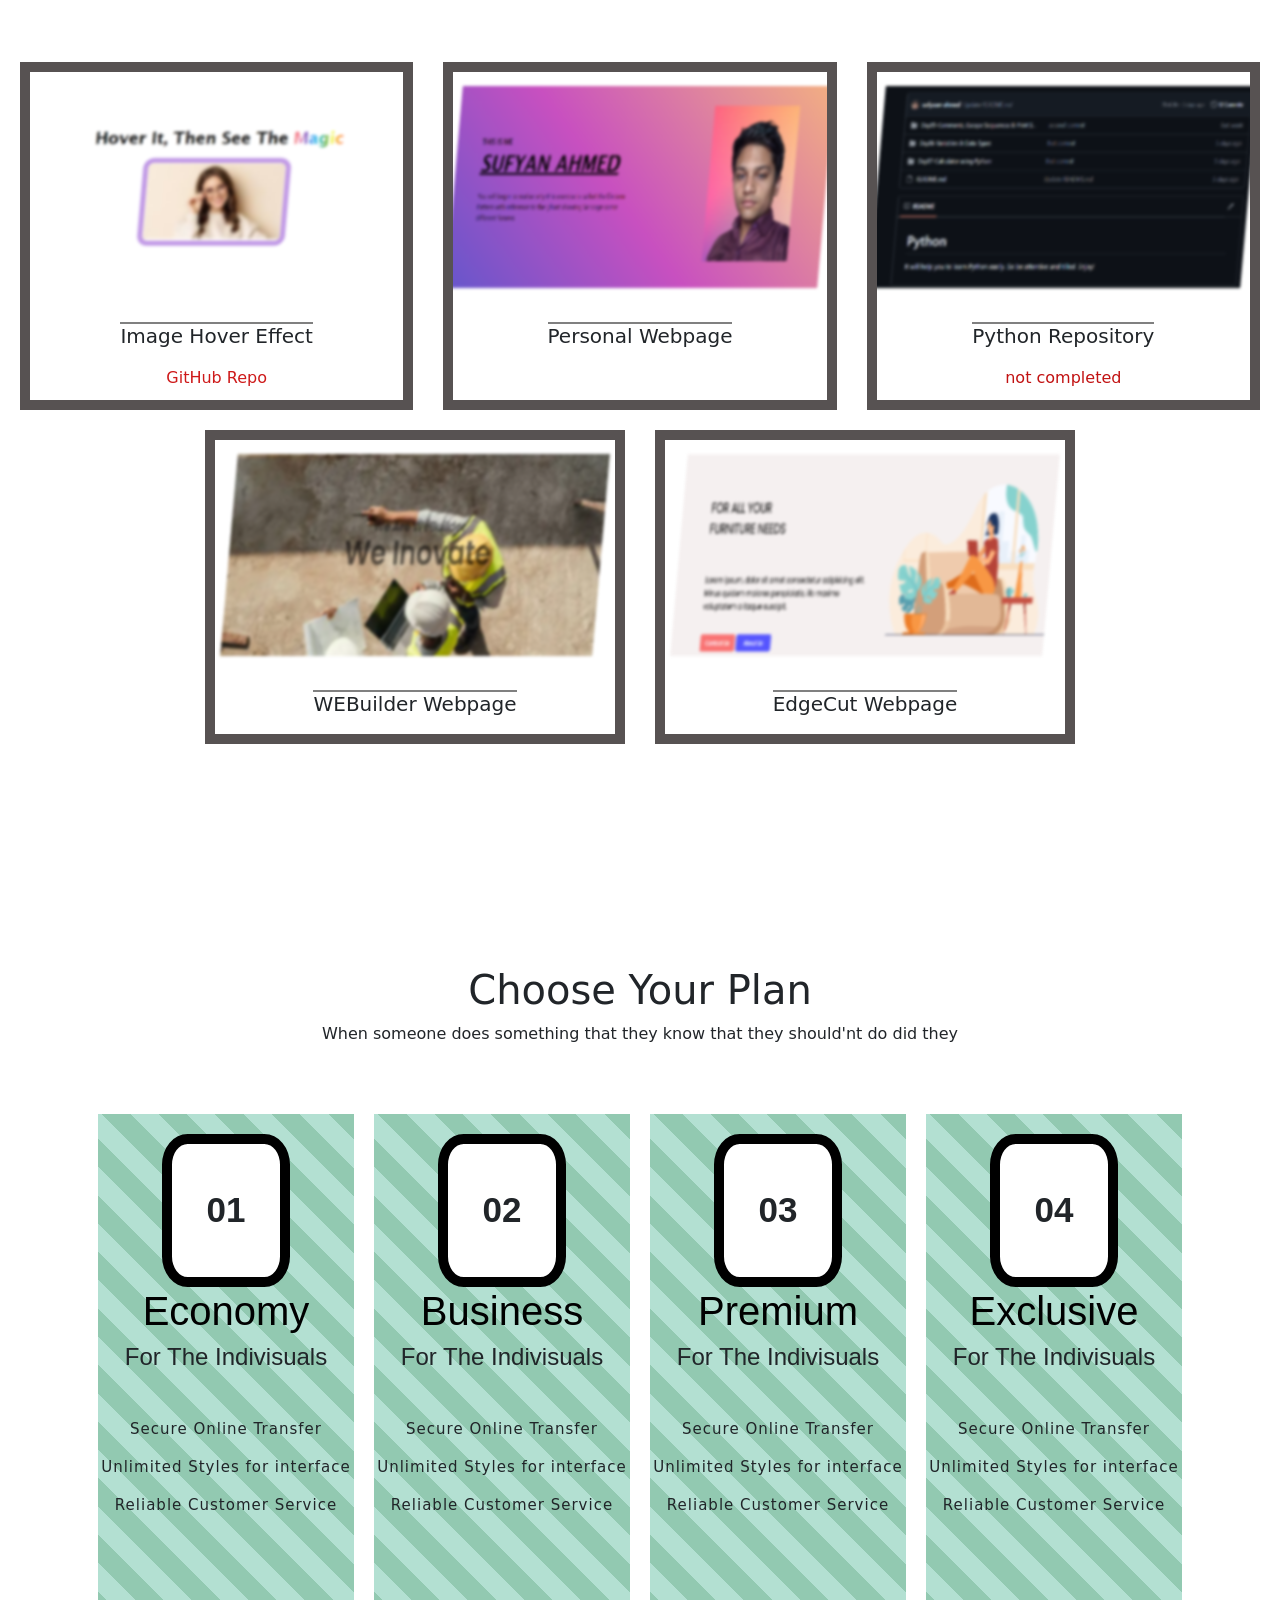
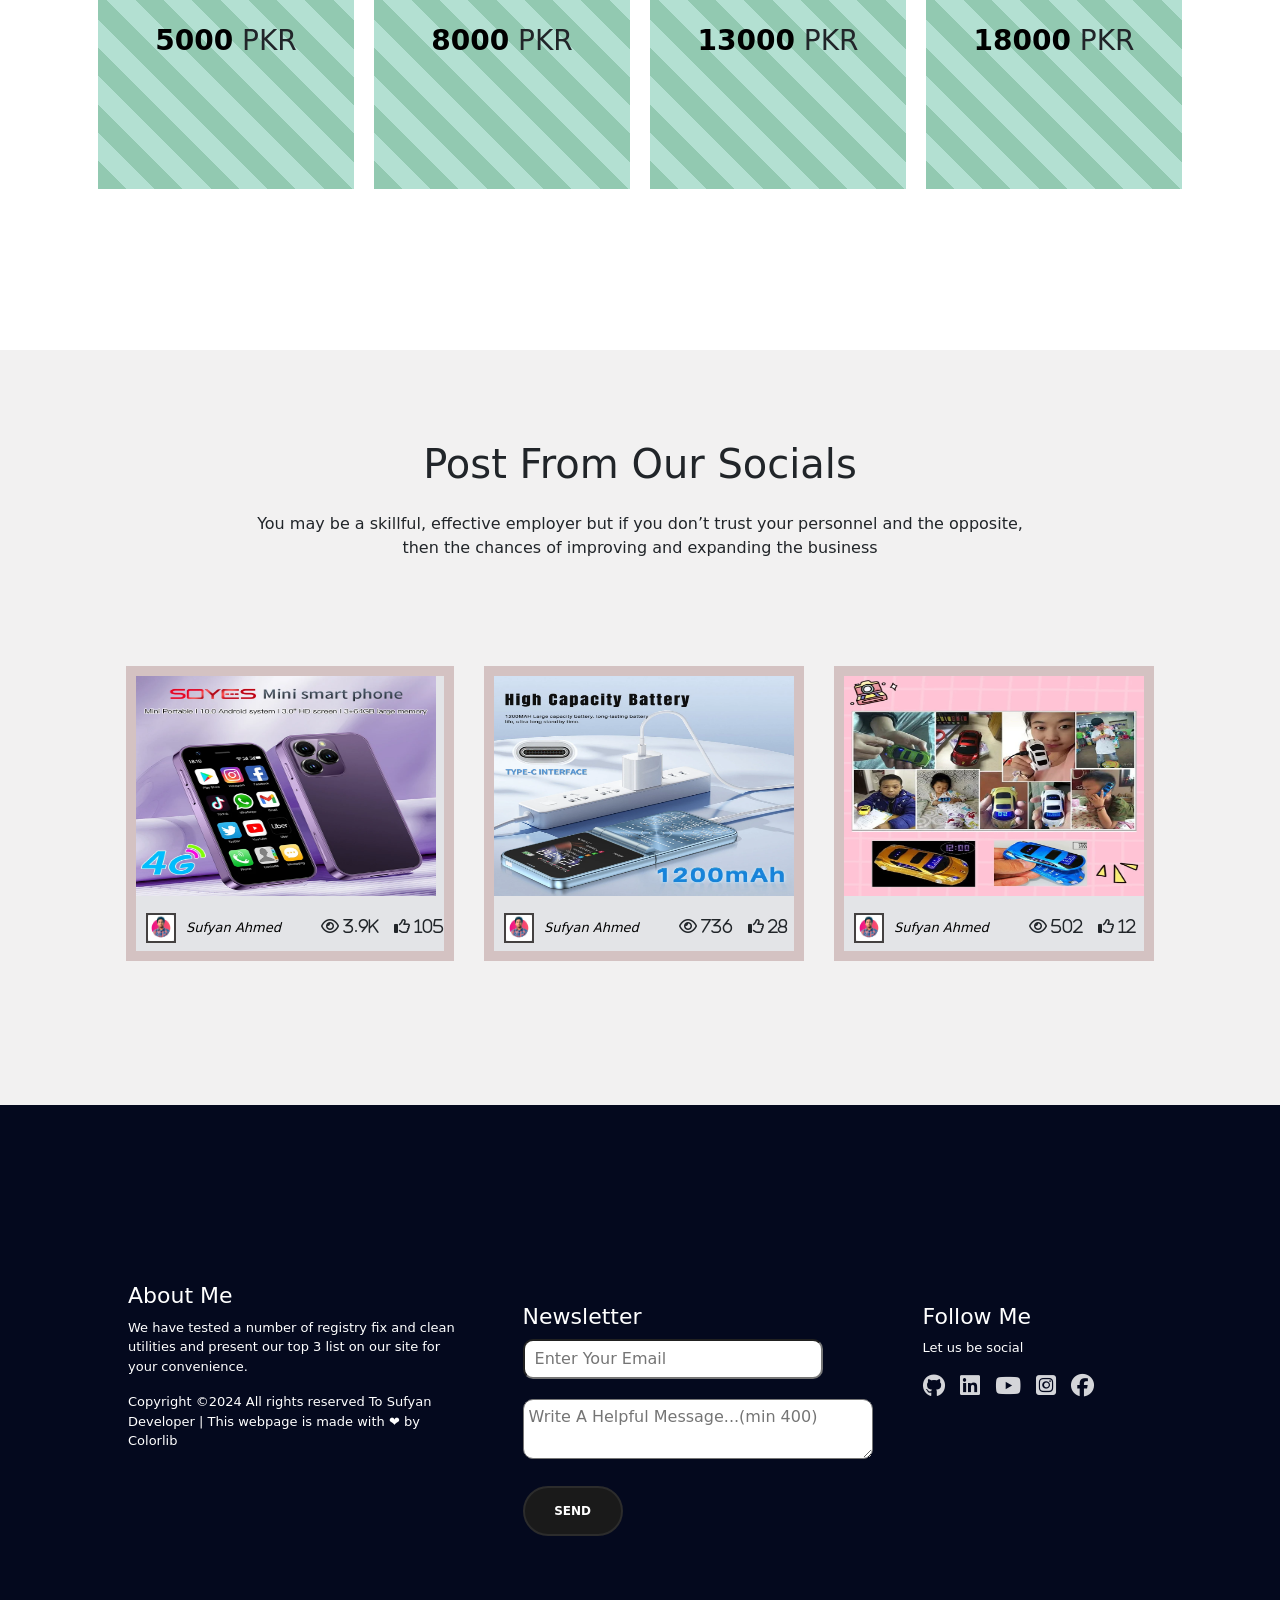
==== commit a0b42eab: "third commit" ====
--- a/homepage/index.html
+++ b/homepage/index.html
@@ -13,17 +13,8 @@
     <title>Sufyan Ahmed</title>
 </head>
 <body>
-
-  <!DOCTYPE html>
-<html lang="en">
-<head>
-    <meta charset="UTF-8">
-    <meta name="viewport" content="width=device-width, initial-scale=1.0">
-    <title>Loading Screen</title>
-    <link rel="stylesheet" href="styles.css">
-</head>
-<body>
-        
+  <div id="loader-main"><div id="loader"></div></div>
+  <div id="content" style="display: none;">
   <div id="navbar">
     <nav class="navbar navbar-expand-lg bg-body">
         <div class="container">
@@ -38,27 +29,27 @@
                 <a class="nav-link active" aria-current="page" href="#">Home</a>
               </li>
               <li class="nav-item">
-                <a class="nav-link" href="#">About</a>
-              </li>
-              <li class="nav-item">
-                <a class="nav-link" href="#">Services</a>
-              </li>
-              <li class="nav-item">
-                <a class="nav-link" href="#">Portfolio</a>
-              </li>
-              <li class="nav-item">
-                <a class="nav-link" href="#">Pricing</a>
+                <a class="nav-link" href="#about">About</a>
+              </li>
+              <li class="nav-item">
+                <a class="nav-link" href="#service">Services</a>
+              </li>
+              <li class="nav-item">
+                <a class="nav-link" href="#projects">Portfolio</a>
+              </li>
+              <li class="nav-item">
+                <a class="nav-link" href="#plan">Pricing</a>
               </li>
               <li class="nav-item dropdown">
                 <a class="nav-link dropdown-toggle" href="#" role="button" data-bs-toggle="dropdown" aria-expanded="false">
                   Blog
                 </a>
                 <ul class="dropdown-menu">
-                  <li><a class="dropdown-item" href="#">Blog Home</a></li>
-                  <li><a class="dropdown-item" href="#">Blog Single</a></li>
+                  <li><a class="dropdown-item" href="#posts">Blog Home</a></li>
+                  <li><a class="dropdown-item" href="#projects">Blog Single</a></li>
                 </ul>
                 <li class="nav-item">
-                <a class="nav-link" href="#">Contact</a>
+                <a class="nav-link" href="#footer">Contact</a>
               </li>
               
             </ul>
@@ -80,7 +71,7 @@
         </div>
     </div>
 
-    <div class="about">
+    <div id="about">
         <div class="about-inner">
             <div class="about-content">
                 <img src="images/Sufyan Ahmed-QR.png" alt="QR-code" id="qr-code">
@@ -93,7 +84,7 @@
         </div>
     </div>
 
-    <div style="margin-bottom: 20vh;" class="service">
+    <div style="margin-bottom: 20vh;" id="service">
         <div class="inner-service">
             <div class="service-content">
             <h1 id="service-h1">My Offered Services</h1>
@@ -186,7 +177,7 @@
       </div>
   </div>
 
-  <div class="projects">
+  <div id="projects">
     <div class="inner-projects">
       <div class="projects-content">
         <h1 id="projects-h1">Our Latest Featured Projects</h1>
@@ -222,7 +213,7 @@
        </div>
     </div>
 
-    <div class="plan">
+    <div id="plan">
       <div class="inner-plan">
         <div class="plan-content">
           <h1 id="plan-h1">Choose Your Plan</h1>
@@ -292,8 +283,100 @@
         </div>
       </div>
     </div>
+
+    <div id="posts">
+      <div class="inner-posts">
+        <div class="posts-content">
+          <h1>Post From Our Socials</h1>
+          <p>You may be a skillful, effective employer but if you don’t trust your personnel and the opposite, then the chances of improving and expanding the business</p>
+        </div>
+        <div class="posts-content-2">
+         <div class="posts-inner-container">
+            <div class="posts-inner-content-1">
+            <a target="_blank" href="https://www.youtube.com/shorts/mi6HREyw_Nw"><img src="images/Sd781746149e3494a85582e65e52842a8e.jpg" alt="post"></a>
+          </div>
+          <div class="posts-inner-content-2">
+            <h5 style="color: black; font-style: italic; font-size: 13px; margin-left: 10px;"><img style="width: 30px; height: 30px; border: 2px solid rgb(68, 65, 65); margin-right: 10px;" src="images/profile-pic (2).png" alt="">Sufyan Ahmed</h5>
+            <i style="margin-left: 40px;" class="fa-regular fa-eye"> 3.9K</i>
+            <i style="margin-left: 15px;"  class="fa-regular fa-thumbs-up"> 105</i>
+          </div>
+          </div>
+          <div class="posts-inner-container">
+            <div class="posts-inner-content-1">
+            <a target="_blank" href="https://www.youtube.com/shorts/bOvhruK9hVk"><img src="images/Sbcd6832e5c03439d9676799162d53322K.jpg" alt="post"></a>
+          </div>
+          <div class="posts-inner-content-2">
+            <h5 style="color: black; font-style: italic; font-size: 13px; margin-left: 10px;"><img style="width: 30px; height: 30px; border: 2px solid rgb(68, 65, 65); margin-right: 10px;" src="images/profile-pic (2).png" alt="">Sufyan Ahmed</h5>
+            <i style="margin-left: 40px;" class="fa-regular fa-eye"> 736</i>
+            <i style="margin-left: 15px;"  class="fa-regular fa-thumbs-up"> 28</i>
+          </div>
+          </div>
+          <div class="posts-inner-container">
+            <div class="posts-inner-content-1">
+            <a target="_blank" href="https://www.youtube.com/shorts/7iwh70qwUXs"><img src="images/Sc7fd4fe4e6254070b62fdf49d87af5f1f.jpg" alt="post"></a>
+          </div>
+          <div class="posts-inner-content-2">
+            <h5 style="color: black; font-style: italic; font-size: 13px; margin-left: 10px;"><img style="width: 30px; height: 30px; border: 2px solid rgb(68, 65, 65); margin-right: 10px;" src="images/profile-pic (2).png" alt="">Sufyan Ahmed</h5>
+            <i style="margin-left: 40px;" class="fa-regular fa-eye"> 502</i>
+            <i style="margin-left: 15px;"  class="fa-regular fa-thumbs-up"> 12</i>
+          </div>
+          </div>
+        </div>
+      </div>
+    </div>
+
+    <div id="footer">
+      <div class="inner-footer">
+        <div class="footer-container-1">
+          <h1>About Me</h1>
+          <p>We have tested a number of registry fix and clean utilities and present our top 3 list on our site for your convenience.</p>
+          <p>Copyright ©2024 All rights reserved To Sufyan Developer | This webpage is made with ❤️ by Colorlib</p>
+        </div>
+
+        <div class="footer-container-2">
+          <h1>Newsletter</h1>
+
+          <form action="https://formspree.io/f/mkgnrqnl"  method="POST">
+
+            <label for="email">
+              <input type="email" name="email" placeholder="Enter Your Email">
+            </label>
+
+            <label for="textarea">
+              <textarea name="message" maxlength="600" placeholder="Write A Helpful Message...(min 400)"></textarea>
+            </label>
+
+            <button class="boton-elegante">SEND</button>
+
+          </form>
+
+       </div>
+
+       <div class="footer-container-3">
+        <h1>Follow Me</h1>
+        <p>Let us be social</p>
+        <div class="social-links">
+          <a href="https://github.com/sufyaan-ahmed?tab=repositories"><i class="fa-brands fa-github"></i></a>
+          <a href="https://www.linkedin.com/in/mohammad-sufyan-ahmed/"><i class="fa-brands fa-linkedin"></i></a>
+          <a href="https://www.youtube.com/channel/UC383PWfpOG311etOGuOGghQ"><i class="fa-brands fa-youtube"></i></a>
+          <a href="https://www.instagram.com/sufyanahmed30/"><i class="fa-brands fa-square-instagram"></i></a>
+          <a href="https://www.facebook.com/profile.php?id=61558169017895"><i class="fa-brands fa-facebook"></i></a>
+        </div>
+       </div>
+
+       
+      </div>
+    </div>
     
 
+
+  
+  
+  
+  
+  
+  
+  </div>
     <script src="script.js"></script>
     <script src="https://cdn.jsdelivr.net/npm/@popperjs/core@2.11.8/dist/umd/popper.min.js" integrity="sha384-I7E8VVD/ismYTF4hNIPjVp/Zjvgyol6VFvRkX/vR+Vc4jQkC+hVqc2pM8ODewa9r" crossorigin="anonymous"></script>
     <script src="https://cdn.jsdelivr.net/npm/bootstrap@5.3.3/dist/js/bootstrap.min.js" integrity="sha384-0pUGZvbkm6XF6gxjEnlmuGrJXVbNuzT9qBBavbLwCsOGabYfZo0T0to5eqruptLy" crossorigin="anonymous"></script>    
--- a/homepage/style.css
+++ b/homepage/style.css
@@ -16,6 +16,50 @@
 
 ::selection{
     color: #7388f3;
+}
+
+#loader-main {
+    position: fixed;
+    top: 0;
+    left: 0;
+    width: 100%;
+    height: 100%;
+    background-color: #f0f0f0;
+    opacity: 90%;
+    display: flex;
+    align-items: center;
+    justify-content: center;
+    font-size: 24px;
+    z-index: 1000;
+}
+
+#loader {
+    width: 200px;
+    height: 200px;
+    display: inline-block;
+    border: 17px solid rgb(0, 64, 255);
+    border-radius: 50%;
+    border-top-color: transparent;
+    border-bottom-color: transparent;
+    animation: rot5 1s infinite;
+}
+  
+@keyframes rot5 {
+    0% {
+      transform: rotate(0);
+    }
+  
+    50% {
+      transform: rotate(180deg);
+      border-top-color: rgb(64, 173, 250);
+      border-bottom-color: rgb(51, 59, 133);
+      border-right-color: transparent;
+      border-left-color: transparent;
+    }
+  
+    100% {
+      transform: rotate(360deg);
+    }
 }
 
 #navbar {
@@ -86,7 +130,7 @@
     height: 100%;
 }
 
-.about{
+#about{
     width: 100%;
     height: 80vh;
     display: flex;
@@ -138,7 +182,7 @@
     margin-top: 30px;
 }
 
-.service{
+#service{
     width: 100%;
     height: 90vh;
 }
@@ -241,7 +285,7 @@
     font-weight: 300;
 }
 
-.projects{
+#projects{
     width: 100%;
     height: auto;
 }
@@ -314,7 +358,7 @@
     padding-bottom: 10px;
 }
 
-.plan{
+#plan{
     width: 100%;
     height: 100vh;
     margin-top: 20vh;
@@ -339,7 +383,7 @@
     display: flex;
     justify-content: center;
 }
-
+    
 .plan-container{
     height: 75vh;
     width: 20vw;
@@ -349,6 +393,7 @@
     align-items: center;
     cursor: pointer;
     margin: 10px;
+    background: repeating-linear-gradient(45deg, #92c9b1, #92c9b1 20px, #b3e0d2 20px, #b3e0d2 40px);
 }
 
 .plan-container:hover{
@@ -427,6 +472,195 @@
     color: rgb(218, 43, 43);
 }
 
+#posts{
+    margin-top: 14vh;
+    width: 100%;
+    height: auto;
+    background-color: #f2f1f1;
+}
+
+.inner-posts{
+    display: flex;
+    flex-direction: column;
+    align-items: center;
+    justify-content: center;
+    padding-bottom: 16vh;
+}
+
+.posts-content{
+    width: 60%;
+    display: flex;
+    flex-direction: column;
+    justify-content: center;
+    align-items: center;
+    text-align: center;
+    margin-top: 10vh;
+}
+
+.posts-content h1{
+    margin-bottom: 24px;
+}
+
+.posts-content-2{
+    margin-top: 10vh;
+    display: flex;
+    gap: 30px;
+}
+
+.posts-inner-container{
+    background-color: #e3e4e7;
+    border: 10px solid rgb(212, 194, 194);
+}
+
+.posts-inner-container img{
+    width: 300px;
+    height: 220px;
+}
+
+.posts-inner-content-2{
+    margin-top: 17px;
+    display: flex;
+    flex-direction: row;
+    align-items: baseline;
+}
+
+#footer{
+    width: 100%;
+    height: 60vh;
+    background-color: #04091E;
+}
+
+.inner-footer{
+    width: 89%;
+    height: 100%;
+    display: flex;
+    justify-content: space-between;
+    gap: 50px;
+    align-items: center;
+    margin-left: 10vw;
+}
+
+.footer-container-1{
+    color: white;
+    width: 30vw;
+}
+
+.footer-container-1 h1{
+    font-size: 22px;
+}
+
+.footer-container-1 p{
+    font-size: 13px;
+}
+
+.footer-container-2{
+    color: white;
+}
+
+.inner-footer-container-2{
+    display: flex;
+}
+
+.footer-container-2 h1{
+    font-size: 22px;
+    margin-top: 10vh;
+}
+
+form{
+    display: flex;
+    flex-direction: column;
+}
+
+form input{
+    width: 300px;
+    height: 40px;
+    text-indent: 10px;
+    border-radius: 10px;
+}
+
+form textarea{
+    margin-top: 20px;
+    padding: 5px;
+    resize: vertical;
+    width: 350px;
+    min-height: 50px;
+    border-radius: 10px;
+    max-height: 100px;
+}
+
+.boton-elegante {
+    margin-top: 20px;
+    padding: 10px 15px;
+    width: 100px;
+    height: 50px;
+    border: 2px solid #2c2c2c;
+    background-color: #1a1a1a;
+    color: #ffffff;
+    font-size: 12px;
+    cursor: pointer;
+    border-radius: 30px;
+    transition: all 0.4s ease;
+    outline: none;
+    position: relative;
+    overflow: hidden;
+    font-weight: bold;
+}
+  
+.boton-elegante::after {
+    content: "";
+    position: absolute;
+    top: 0;
+    left: 0;
+    width: 100%;
+    height: 100%;
+    background: radial-gradient(
+      circle,
+      rgba(255, 255, 255, 0.25) 0%,
+      rgba(255, 255, 255, 0) 70%
+    );
+    transform: scale(0);
+    transition: transform 0.5s ease;
+}
+  
+.boton-elegante:hover::after {
+    transform: scale(4);
+}
+  
+.boton-elegante:hover {
+    border-color: #666666;
+    background: #292929;
+}
+
+.footer-container-3{
+    color: white;
+    width: 30vw;
+    margin-top: -15vh;
+}
+
+.footer-container-3 h1{
+    font-size: 22px;
+    margin-top: 10vh;
+}  
+
+.footer-container-3 p{
+    font-size: 13px;
+}
+
+.social-links i{
+    margin-right: 10px;
+    font-size: 23px;
+    cursor: pointer;
+    color: rgba(255, 255, 255, 0.833);
+}
+
+.social-links i:hover{
+    transform: scaleY(1.3);
+    transition: 0.2s;
+}
+
+.social-links i:not(:hover){
+    transition: 0.2s;
+}
 
 @media only screen and (max-width: 426px) {
     #logo{
@@ -592,6 +826,53 @@
         transform: scale(1.02);
     }
 
-
-}
-
+    .posts-content-2{
+        flex-wrap: wrap;
+        justify-content: center;
+    }
+
+    .inner-posts{
+        padding-bottom: 10vh;
+    }
+
+    .posts-content{
+        width: 90%;
+    }
+
+    .footer{
+        height: auto;
+    }
+
+    .inner-footer{
+        display: block;
+        height: auto;
+        width: auto;
+        padding-top: 10vh;
+    }
+
+    .footer-container-1{
+        color: white;
+        width: 50vw;
+    }
+
+    .footer-container-2 input{
+        width: 260px;
+    }
+
+    .footer-container-2 textarea{
+        width: 270px;
+    }
+
+    .footer-container-3{
+        margin-top: 1vh;
+    }
+
+    .social-links i{
+        line-height: 40px;
+    }
+
+    .social-links{
+        padding-bottom: 30px;
+    }
+}
+
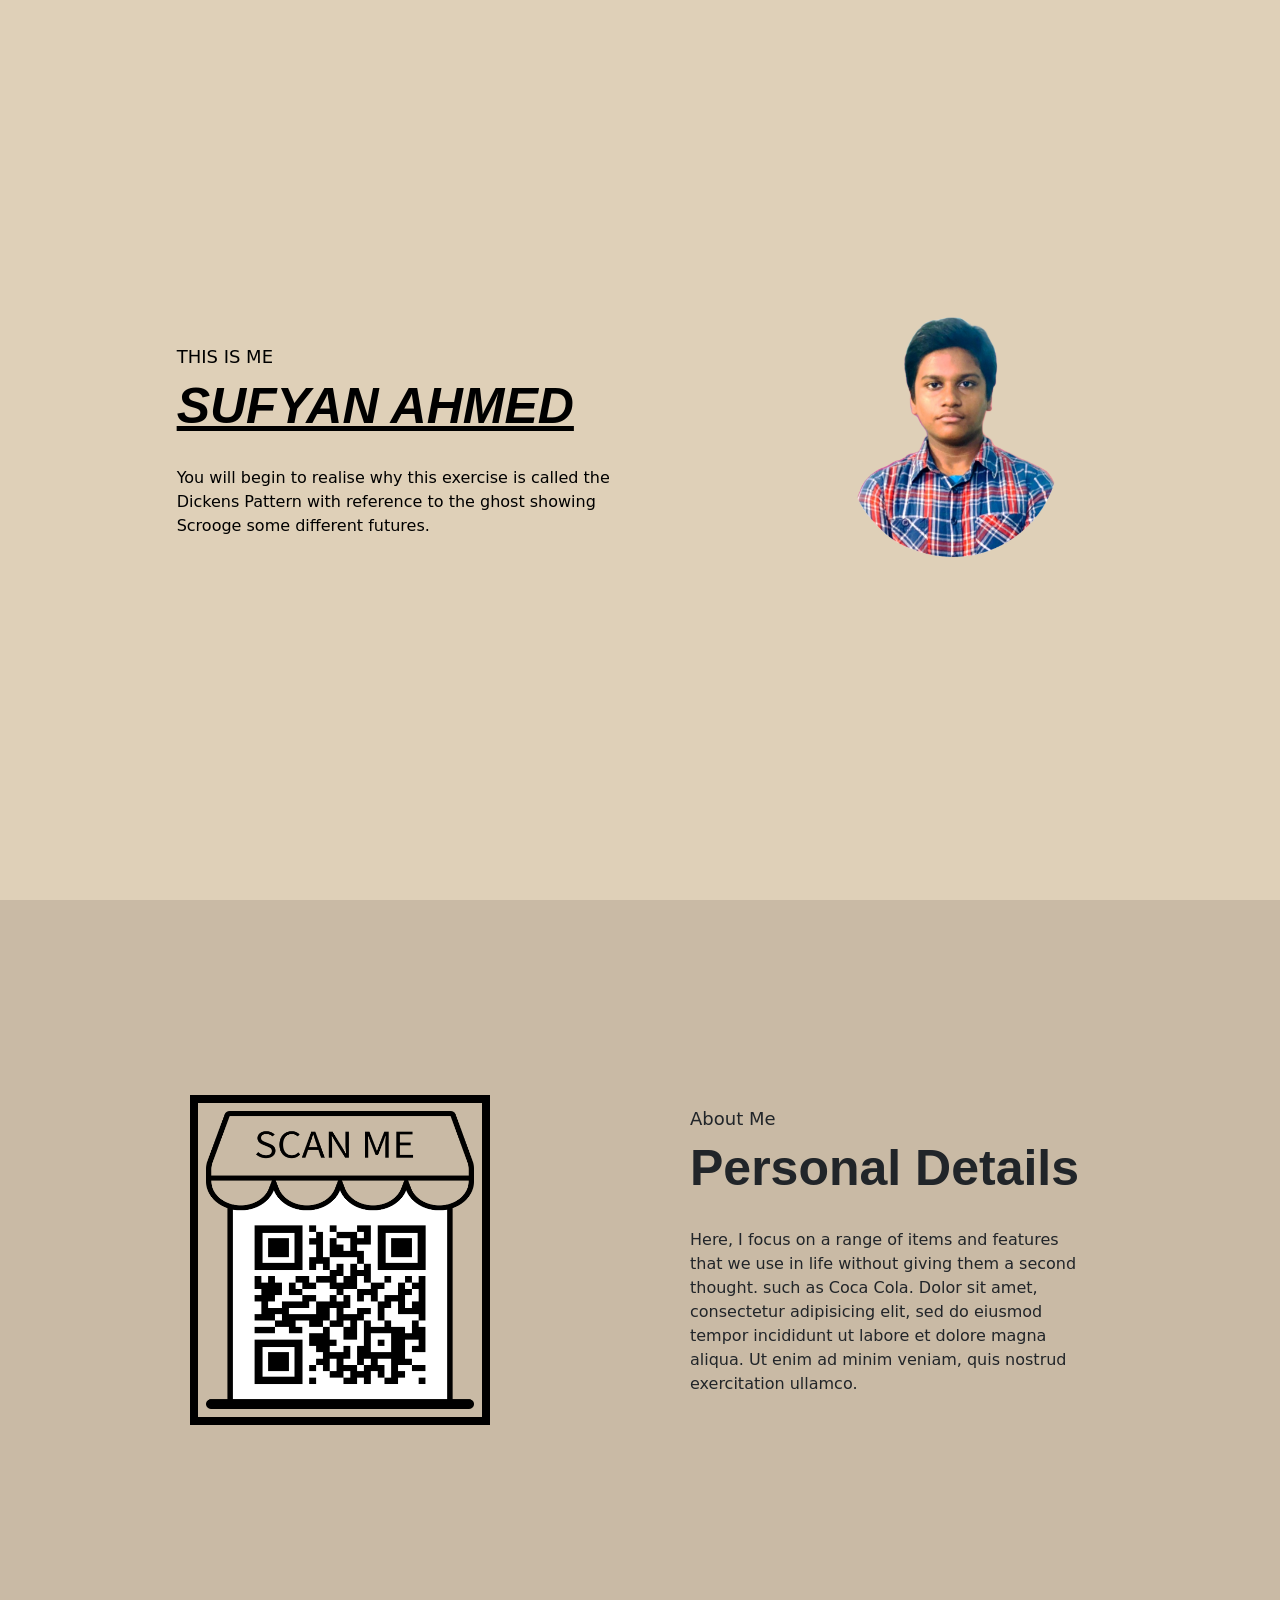
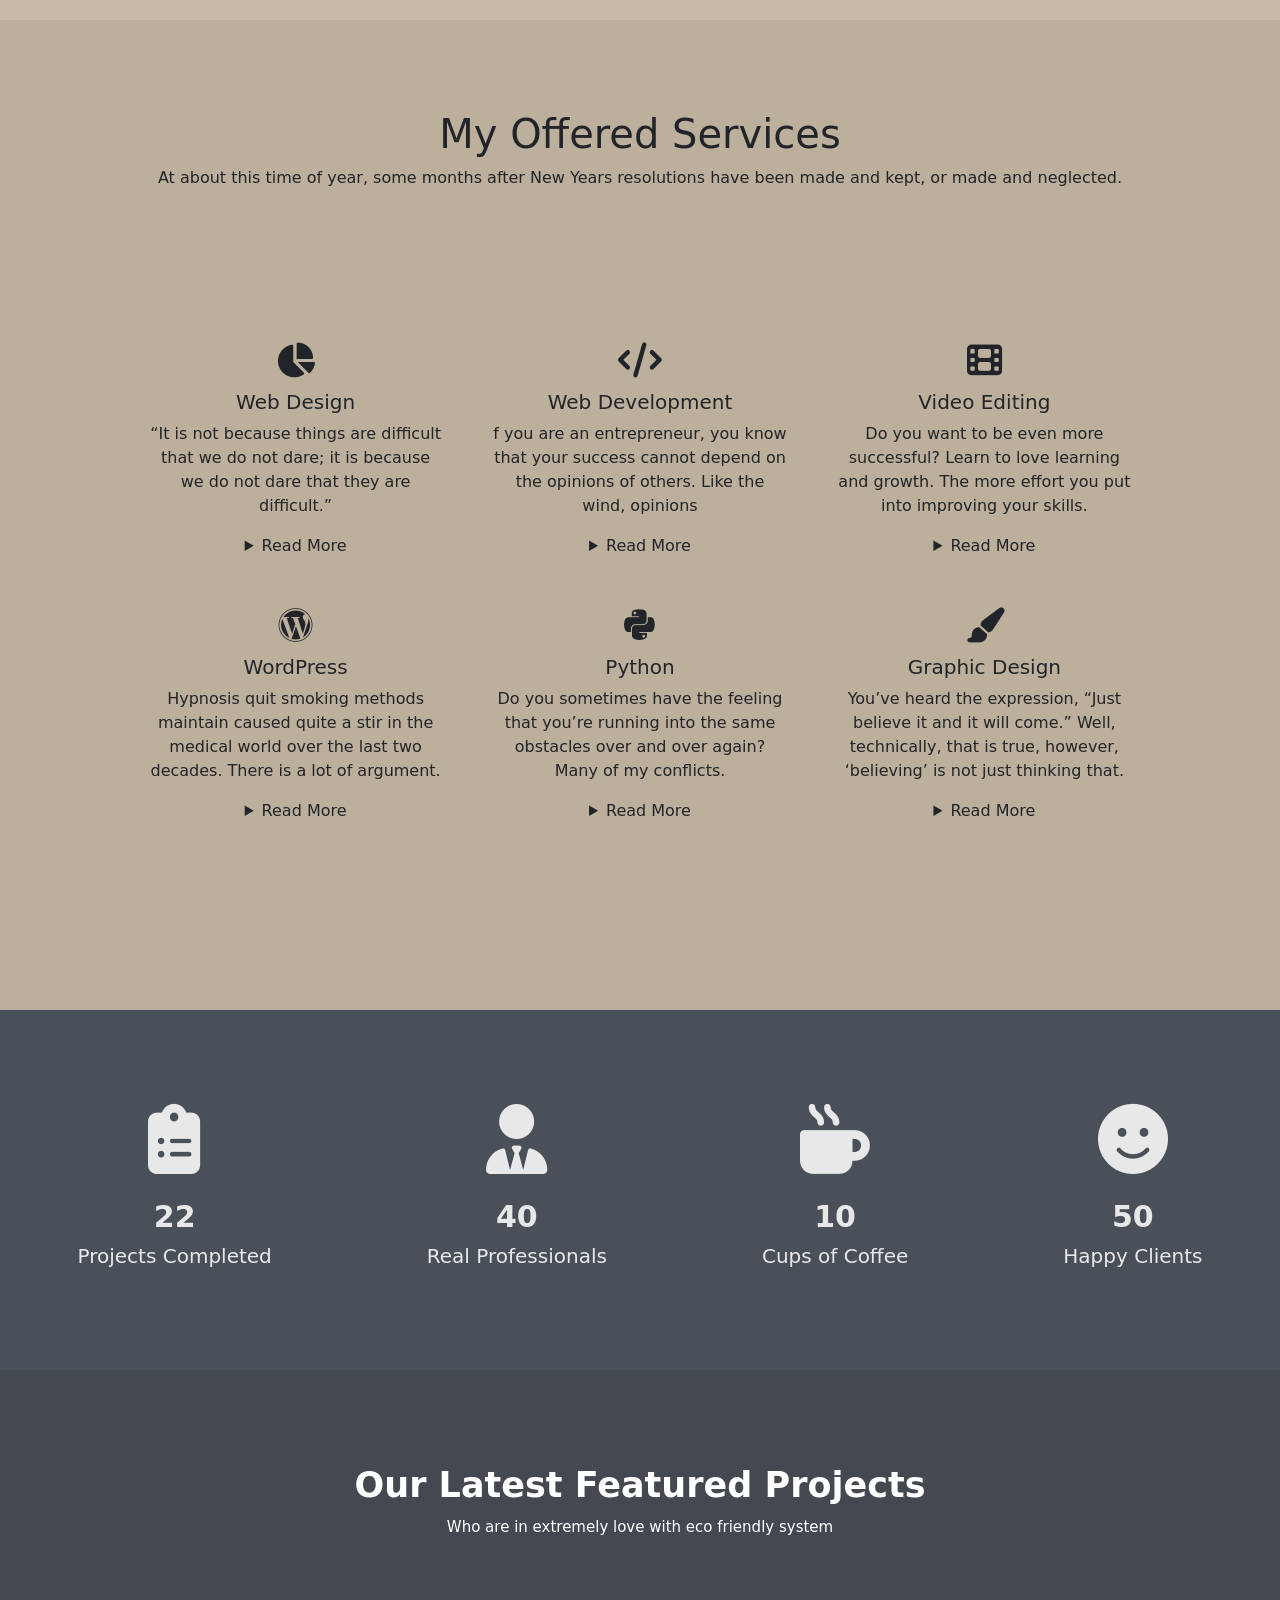
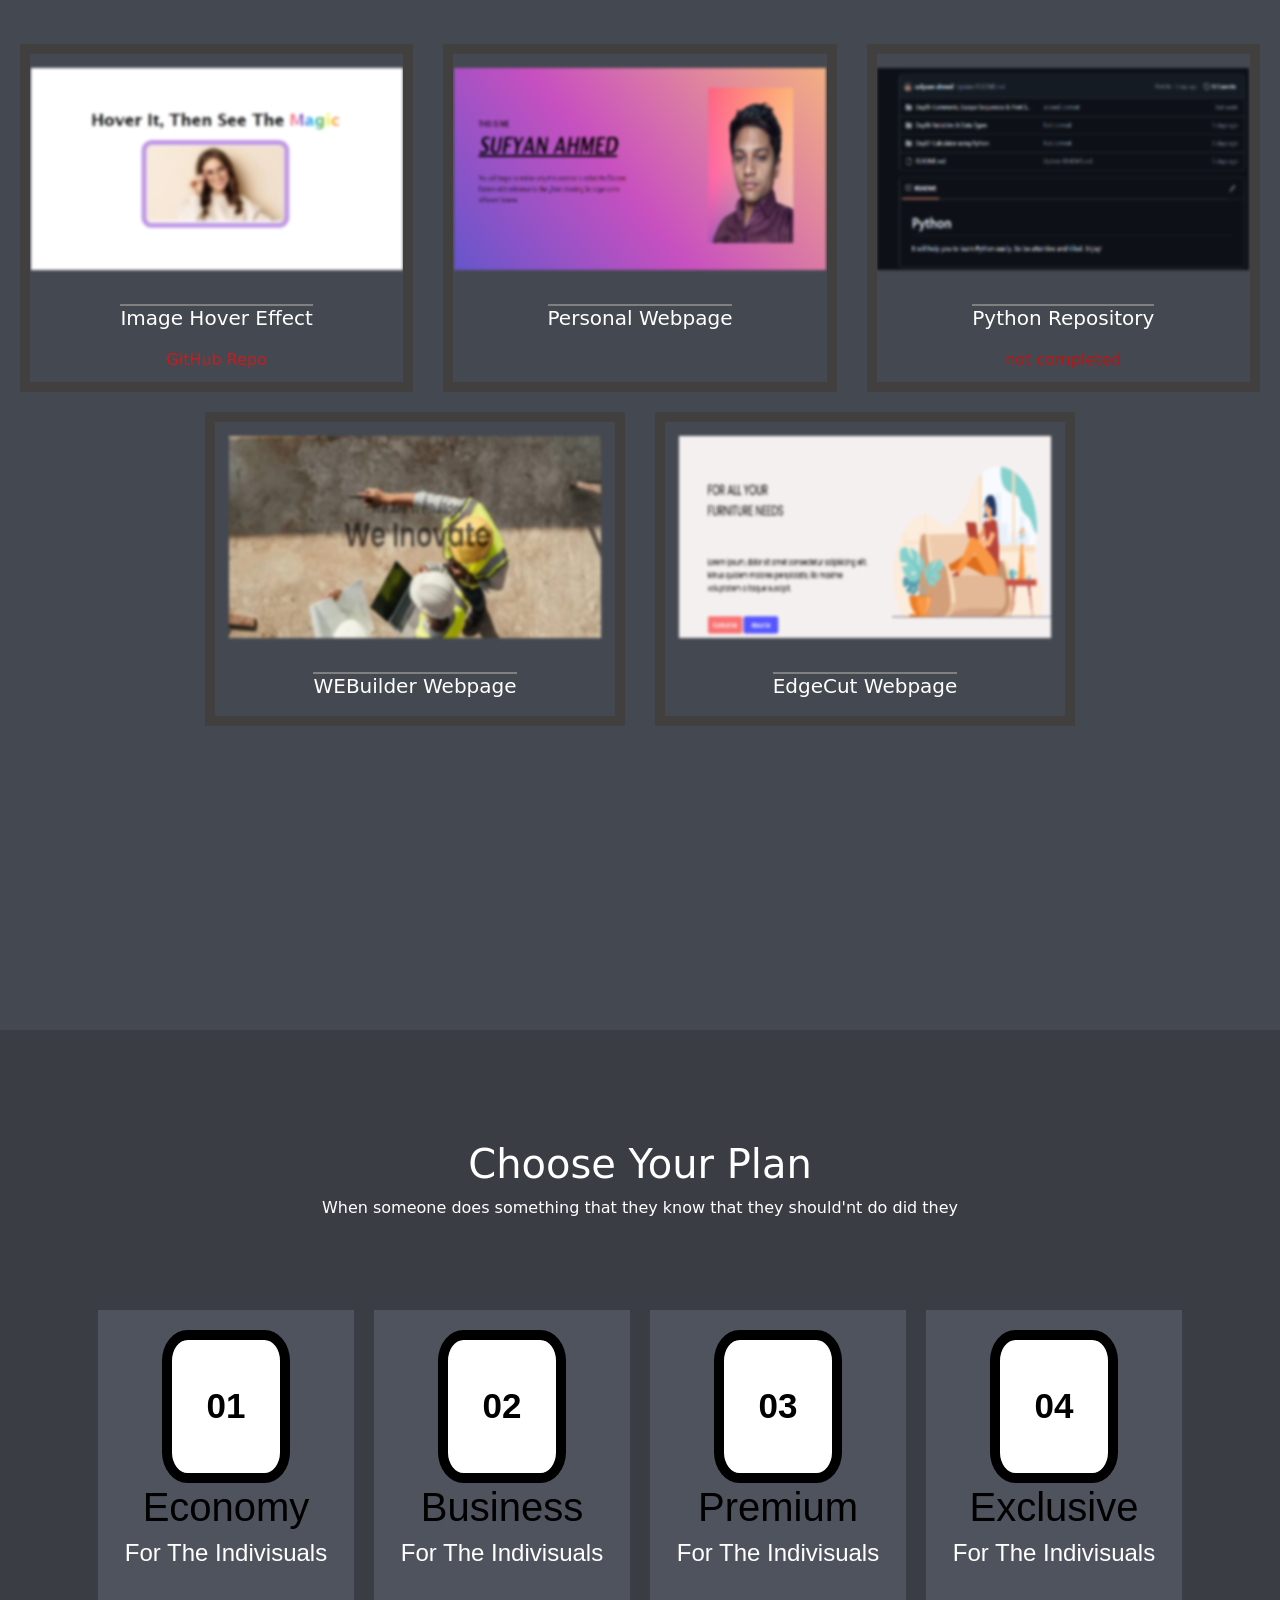
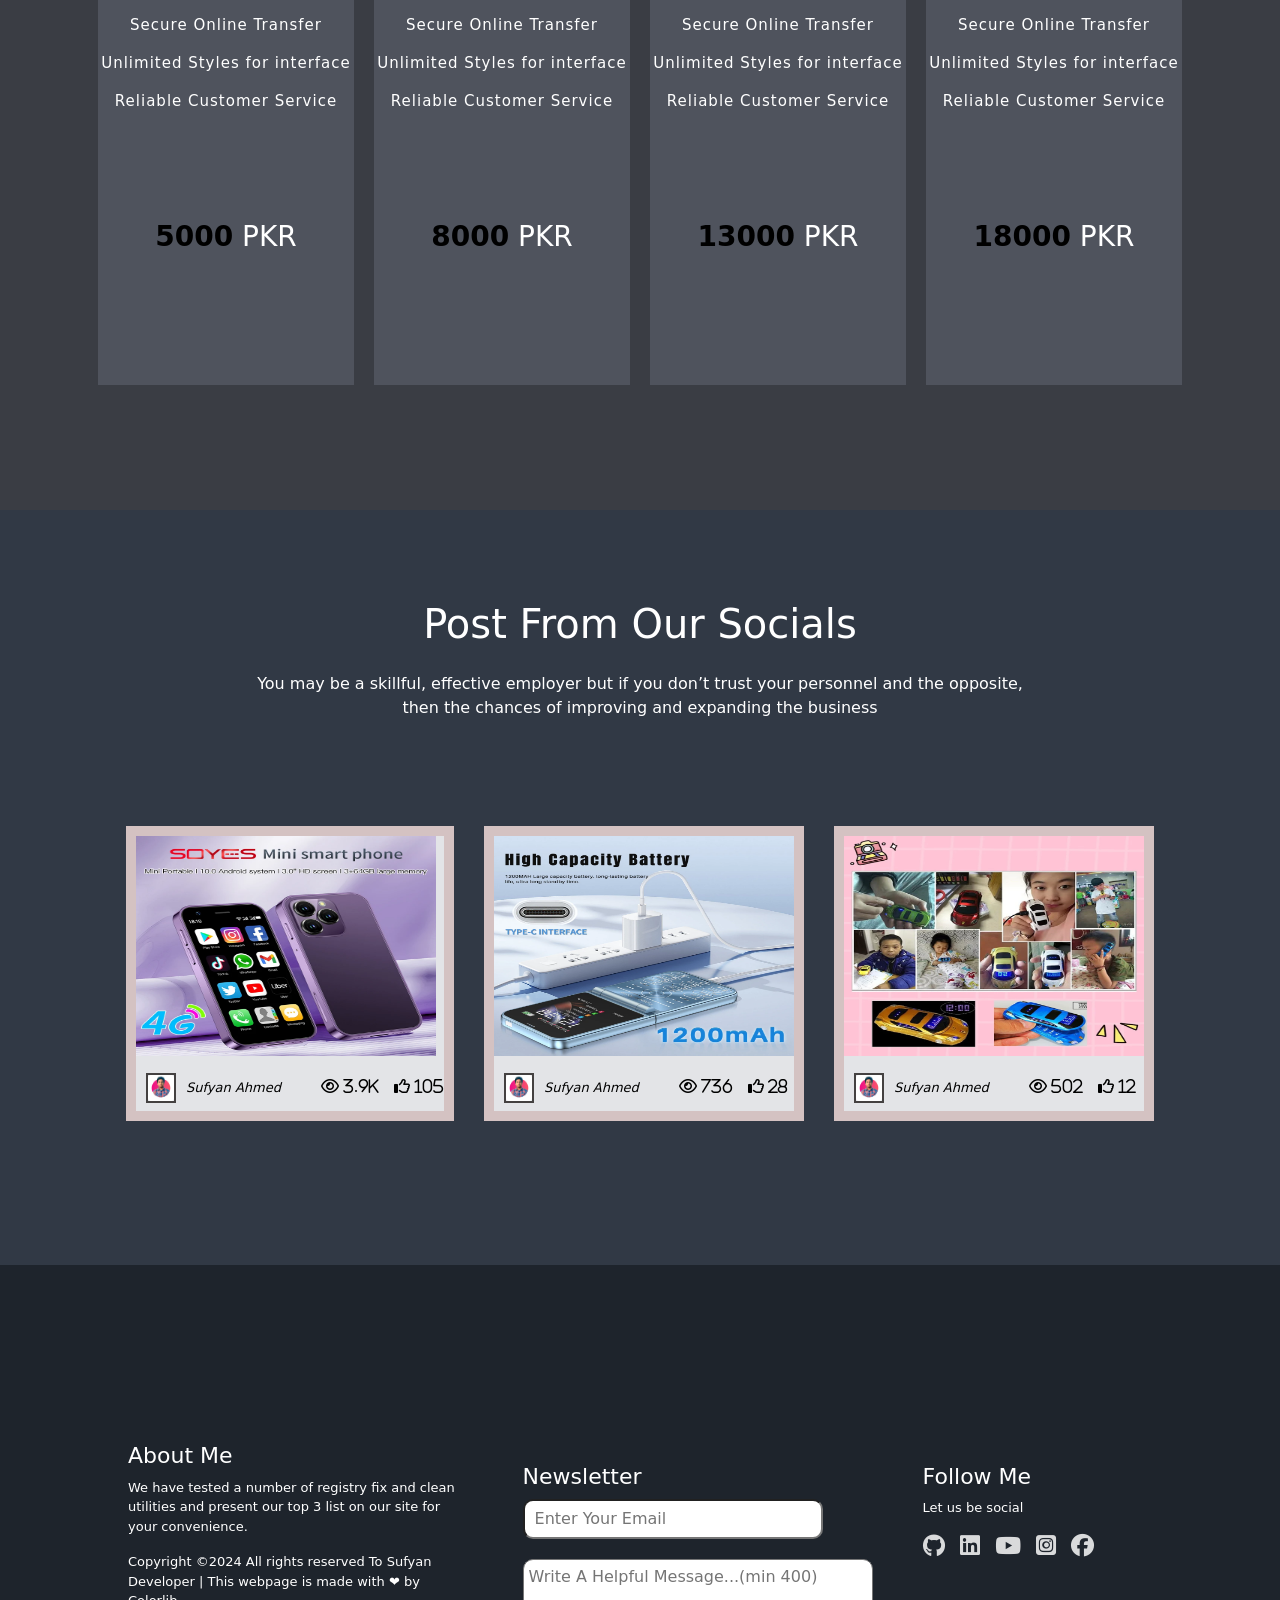
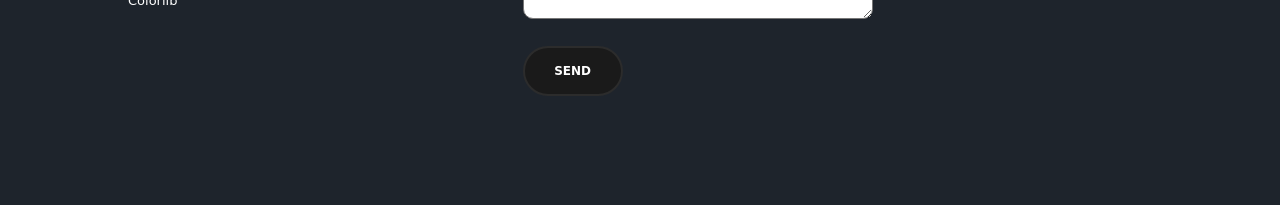
==== commit 1d1ac062: "fifth commit (update)" ====
--- a/homepage/index.html
+++ b/homepage/index.html
@@ -4,7 +4,7 @@
     <meta charset="UTF-8">
     <meta name="viewport" content="width=device-width, initial-scale=1.0">
     <link rel="stylesheet" href="style.css">
-    <link rel="icon" href="images/channel logo.png">
+    <link rel="icon" href="images/site icon.png" >
     <link rel="stylesheet" href="https://cdnjs.cloudflare.com/ajax/libs/font-awesome/6.6.0/css/all.min.css" integrity="sha512-Kc323vGBEqzTmouAECnVceyQqyqdsSiqLQISBL29aUW4U/M7pSPA/gEUZQqv1cwx4OnYxTxve5UMg5GT6L4JJg==" crossorigin="anonymous" referrerpolicy="no-referrer" />
     <link rel="preconnect" href="https://fonts.googleapis.com">
     <link rel="preconnect" href="https://fonts.gstatic.com" crossorigin>
@@ -16,10 +16,10 @@
   <div id="loader-main"><div id="loader"></div></div>
   <div id="content" style="display: none;">
   <div id="navbar">
-    <nav class="navbar navbar-expand-lg bg-body">
+    <nav style="background-color: rgba(255, 255, 255, 0.5);" class="navbar navbar-expand-lg">
         <div class="container">
         <img id="logo" class="navbar-brand" src="./images/channel logo.png">
-          <a class="navbar-brand" href="#">Sufyan Ahmed</a>
+          <a style="font-family: monospace;" class="navbar-brand" href="#">Sufyan Ahmed</a>
           <button class="navbar-toggler" type="button" data-bs-toggle="collapse" data-bs-target="#navbarSupportedContent" aria-controls="navbarSupportedContent" aria-expanded="false" aria-label="Toggle navigation">
             <span class="navbar-toggler-icon"></span>
           </button>
@@ -84,11 +84,11 @@
         </div>
     </div>
 
-    <div style="margin-bottom: 20vh;" id="service">
+    <div id="service">
         <div class="inner-service">
             <div class="service-content">
             <h1 id="service-h1">My Offered Services</h1>
-            <p id="service-p">At about this time of year, some months after New Year’s resolutions have been made and kept, or made and neglected.</p>
+            <p id="service-p">At about this time of year, some months after New Years resolutions have been made and kept, or made and neglected.</p>
         </div>
         <div class="service-content-2">
             <div class="service-grid-container">
@@ -212,6 +212,7 @@
         </div>
        </div>
     </div>
+  </div>
 
     <div id="plan">
       <div class="inner-plan">
--- a/homepage/style.css
+++ b/homepage/style.css
@@ -67,9 +67,7 @@
     top: -100px;
     width: 100%;
     z-index: 1000;
-    background-color: #fff;
-    box-shadow: 2px 10px 20px rgb(62, 61, 61);
-    transition: top 0.5s ease;
+    transition: top 0.5s ease, background-color 0.3s ease;
 }
 
 #logo{
@@ -83,7 +81,7 @@
 .fir-body{
     width: 100%;
     height: 100vh;
-    background-image: linear-gradient(43deg, #4158D0 0%, #C850C0 46%, #FFCC70 100%); 
+    background-color: #DFD0B8;
 }
 
 .inner-fir-body{
@@ -139,6 +137,7 @@
     flex-direction: row;
     position: relative;
     padding: 0 20px;
+    background-color: #c9baa5;
 }
 
 .about-inner{
@@ -184,7 +183,8 @@
 
 #service{
     width: 100%;
-    height: 90vh;
+    height: 110vh;
+    background-color: #bcaf9b;
 }
 
 .inner-service{
@@ -208,6 +208,7 @@
     display: flex;
     align-items: center;
     justify-content: space-around;
+    margin-top: -100px;
 }
 
 .service-grid-container{
@@ -240,11 +241,10 @@
 .counter{
     width: 100%;
     height: 40vh;
-    background-image: linear-gradient(45deg, #4158D0 40%, #C850C0 50%); 
-    display: flex;
-    align-items: center;
-    justify-content: center;
-    margin-top: 12vh;
+    background-color:#4a505a;
+    display: flex;
+    align-items: center;
+    justify-content: center;
 }
 
 .counter-div{
@@ -287,11 +287,9 @@
 
 #projects{
     width: 100%;
-    height: auto;
-}
-
-.inner-projects{
-    margin-top: 12vh;
+    height: 140vh;
+    background-color: #444850;
+    color: white;
 }
 
 .projects-content{
@@ -299,6 +297,7 @@
     justify-content: center;
     text-align: center;
     flex-direction: column;
+    padding-top: 10vh;
 }
 
 #projects-h1{
@@ -340,11 +339,10 @@
 #projects-grid-items:not(:hover) #projects-grid-img{
     transition: 0.2s;
     filter: blur(1.5px);
-    transform: skew(-5deg);
 }
 
 #projects-grid-items{
-    border: 10px solid rgb(87, 82, 82);
+    border: 10px solid rgb(66, 63, 63);
     overflow: hidden;
     display: flex;
     flex-direction: column;
@@ -360,8 +358,9 @@
 
 #plan{
     width: 100%;
-    height: 100vh;
-    margin-top: 20vh;
+    height: 120vh;
+    background-color: #3a3d44;
+    color: white;
 }
 
 .inner-plan{
@@ -371,6 +370,7 @@
 .plan-content{
     width: 100%;
     height: 20vh;
+    padding-top: 15vh;
     display: flex;
     flex-direction: column;
     justify-content: center;
@@ -382,18 +382,18 @@
     height: 80%;
     display: flex;
     justify-content: center;
+    margin-top: 10vh;
 }
     
 .plan-container{
     height: 75vh;
     width: 20vw;
-    background-color: rgb(250, 238, 238);
     display: flex;
     flex-direction: column;
     align-items: center;
     cursor: pointer;
     margin: 10px;
-    background: repeating-linear-gradient(45deg, #92c9b1, #92c9b1 20px, #b3e0d2 20px, #b3e0d2 40px);
+    background-color: #4f535d;
 }
 
 .plan-container:hover{
@@ -407,7 +407,7 @@
 }
 
 .plan-container:hover #plan-number{
-    background-image: linear-gradient(43deg, #4158D0 0%, #C850C0 46%, #65ff84 100%);
+    background-image: linear-gradient(43deg, #36383c 0%, #5b606d 46%, #6f7586 100%);
     color: white;
 }
 
@@ -417,6 +417,7 @@
 
 #plan-number{
     background-color: #ffffff;
+    color: black;
     width: 50%;
     height: 17vh;
     display: flex;
@@ -473,10 +474,10 @@
 }
 
 #posts{
-    margin-top: 14vh;
     width: 100%;
     height: auto;
-    background-color: #f2f1f1;
+    background-color: #313945;
+    color: white;
 }
 
 .inner-posts{
@@ -505,6 +506,7 @@
     margin-top: 10vh;
     display: flex;
     gap: 30px;
+    color: black;
 }
 
 .posts-inner-container{
@@ -527,7 +529,7 @@
 #footer{
     width: 100%;
     height: 60vh;
-    background-color: #04091E;
+    background-color: #1e242c;
 }
 
 .inner-footer{
@@ -706,15 +708,15 @@
         width: 300px;
     }
 
-    .about {
+    #about {
         flex-direction: column; 
         height: auto; 
-        margin-top: 25px;
     }
 
     .about-inner {
         flex-direction: column; 
         align-items: center;
+        padding-top: 30px;
     }
 
     #qr-code {
@@ -736,8 +738,8 @@
         font-size: 12px;
     }
 
-    .service{
-        height: auto;
+    #service{
+        height: 280vh;
     }
 
     .service-content{
@@ -777,6 +779,10 @@
         display: flex;
         align-items: center;
         height: 100%;
+    }
+
+    #projects{
+        height: 315vh;
     }
 
     #projects-h1{
@@ -797,16 +803,16 @@
         justify-content: center;
         width: 100%;
         align-items: center;
+        padding-bottom: 25px;
     }
 
     .plan-content{
         width: 80%;
-        margin-top: 4vh;
-    }
-
-    .plan{
+        margin-top: 4px;
+    }
+
+    #plan{
         height: auto;
-        margin-top: 10px;
     }
 
     #plan-p{
@@ -839,7 +845,7 @@
         width: 90%;
     }
 
-    .footer{
+    #footer{
         height: auto;
     }
 
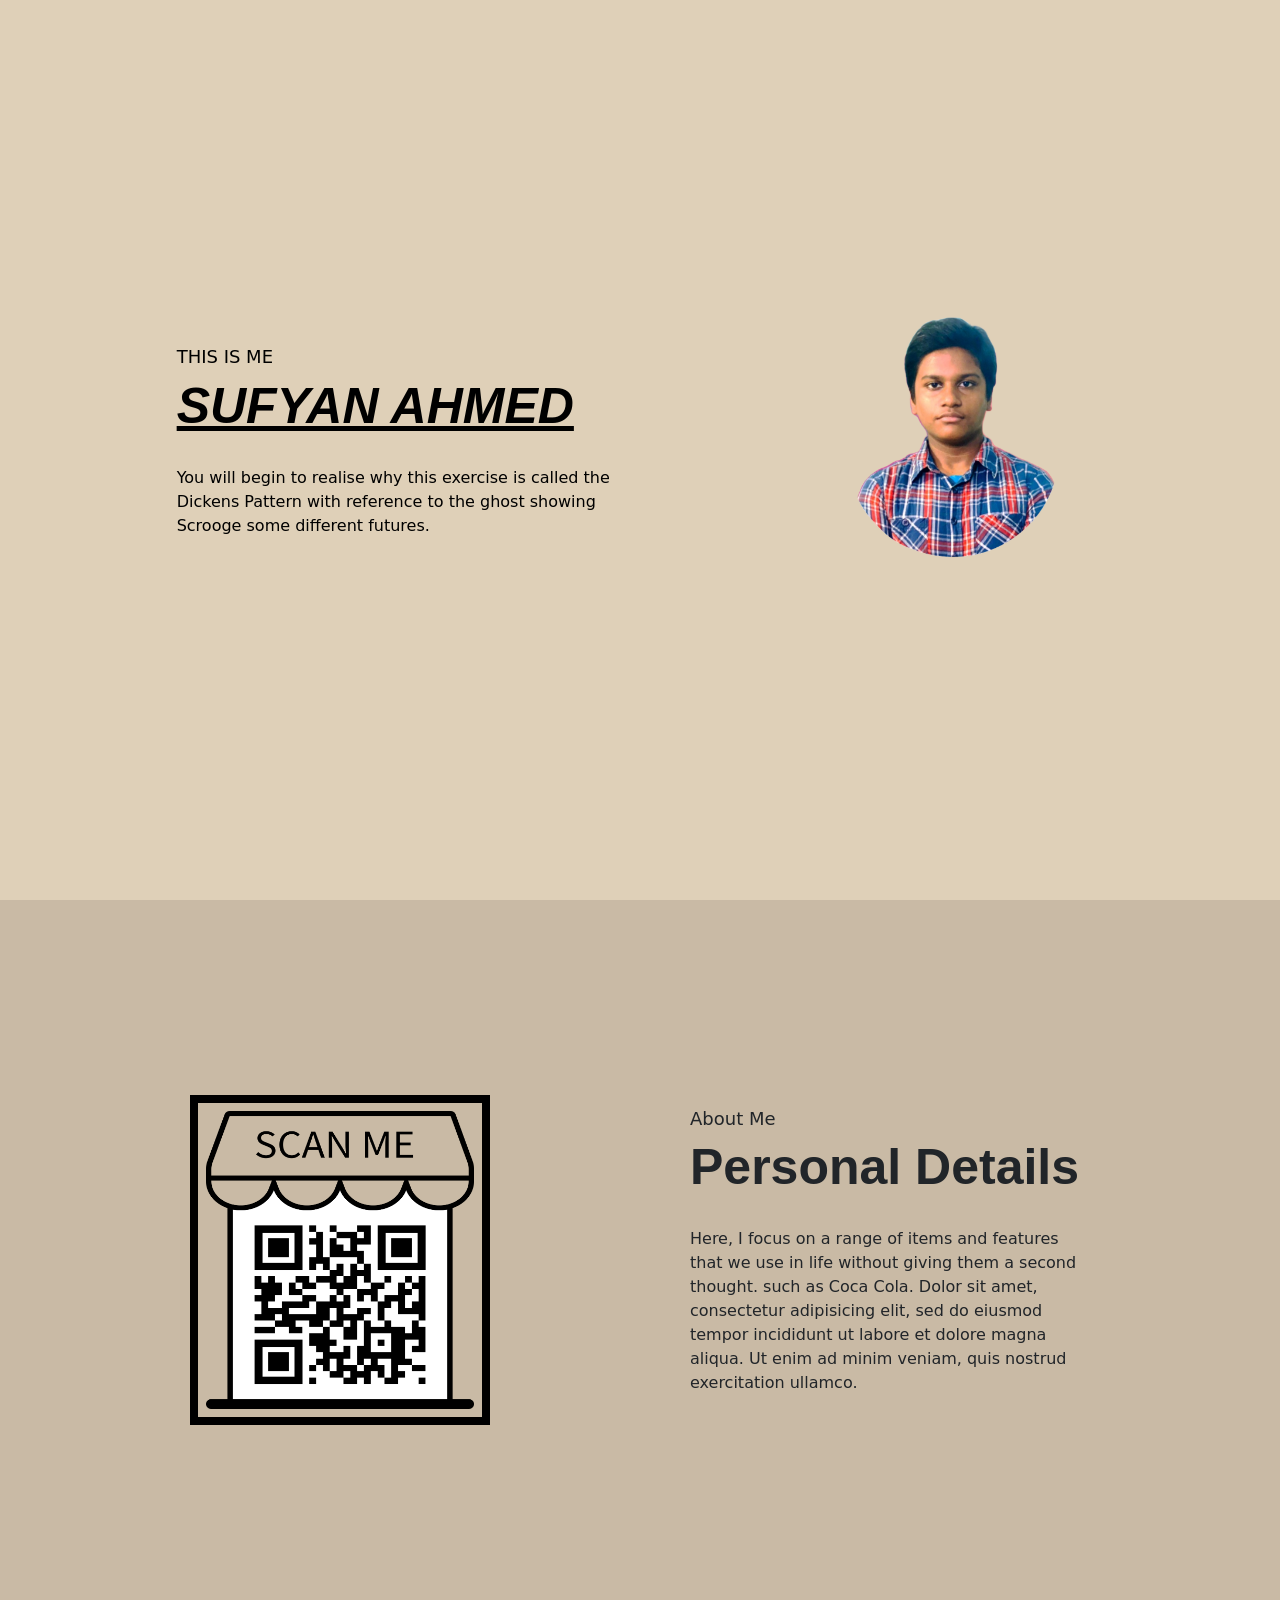
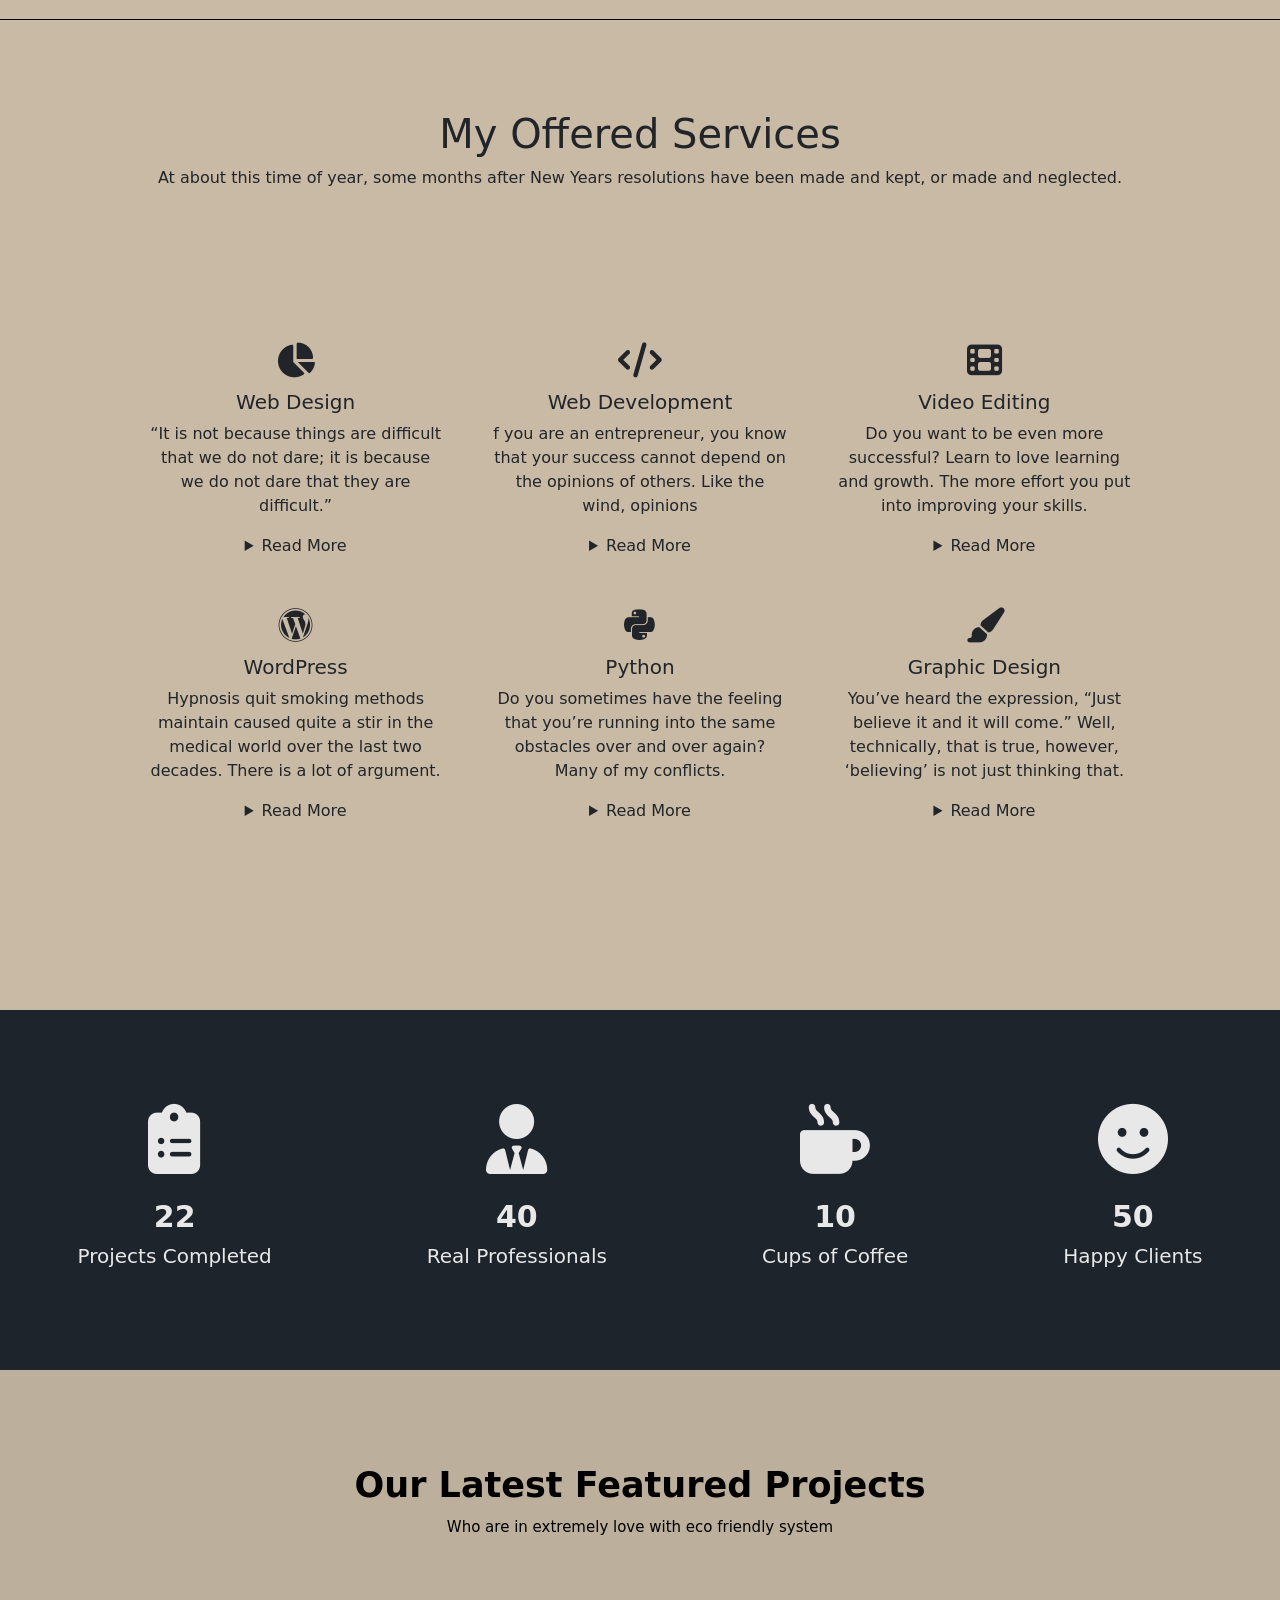
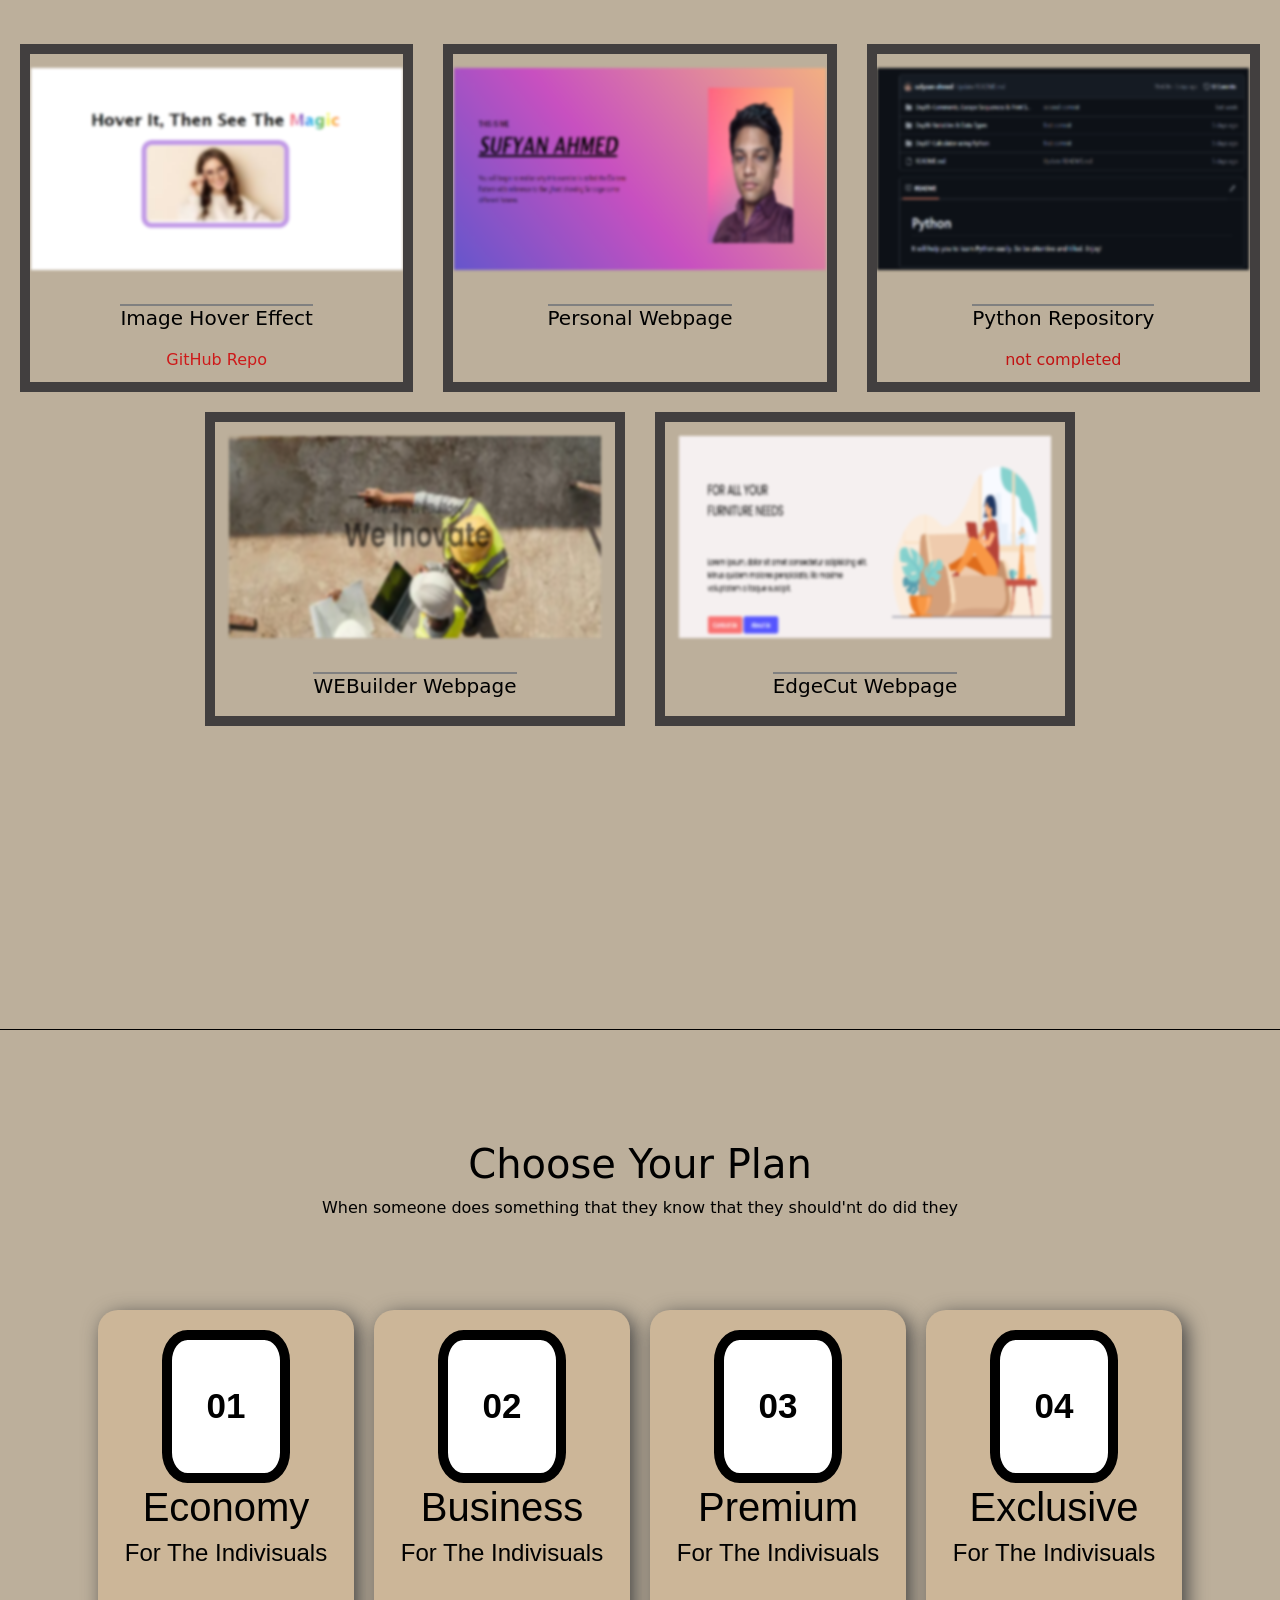
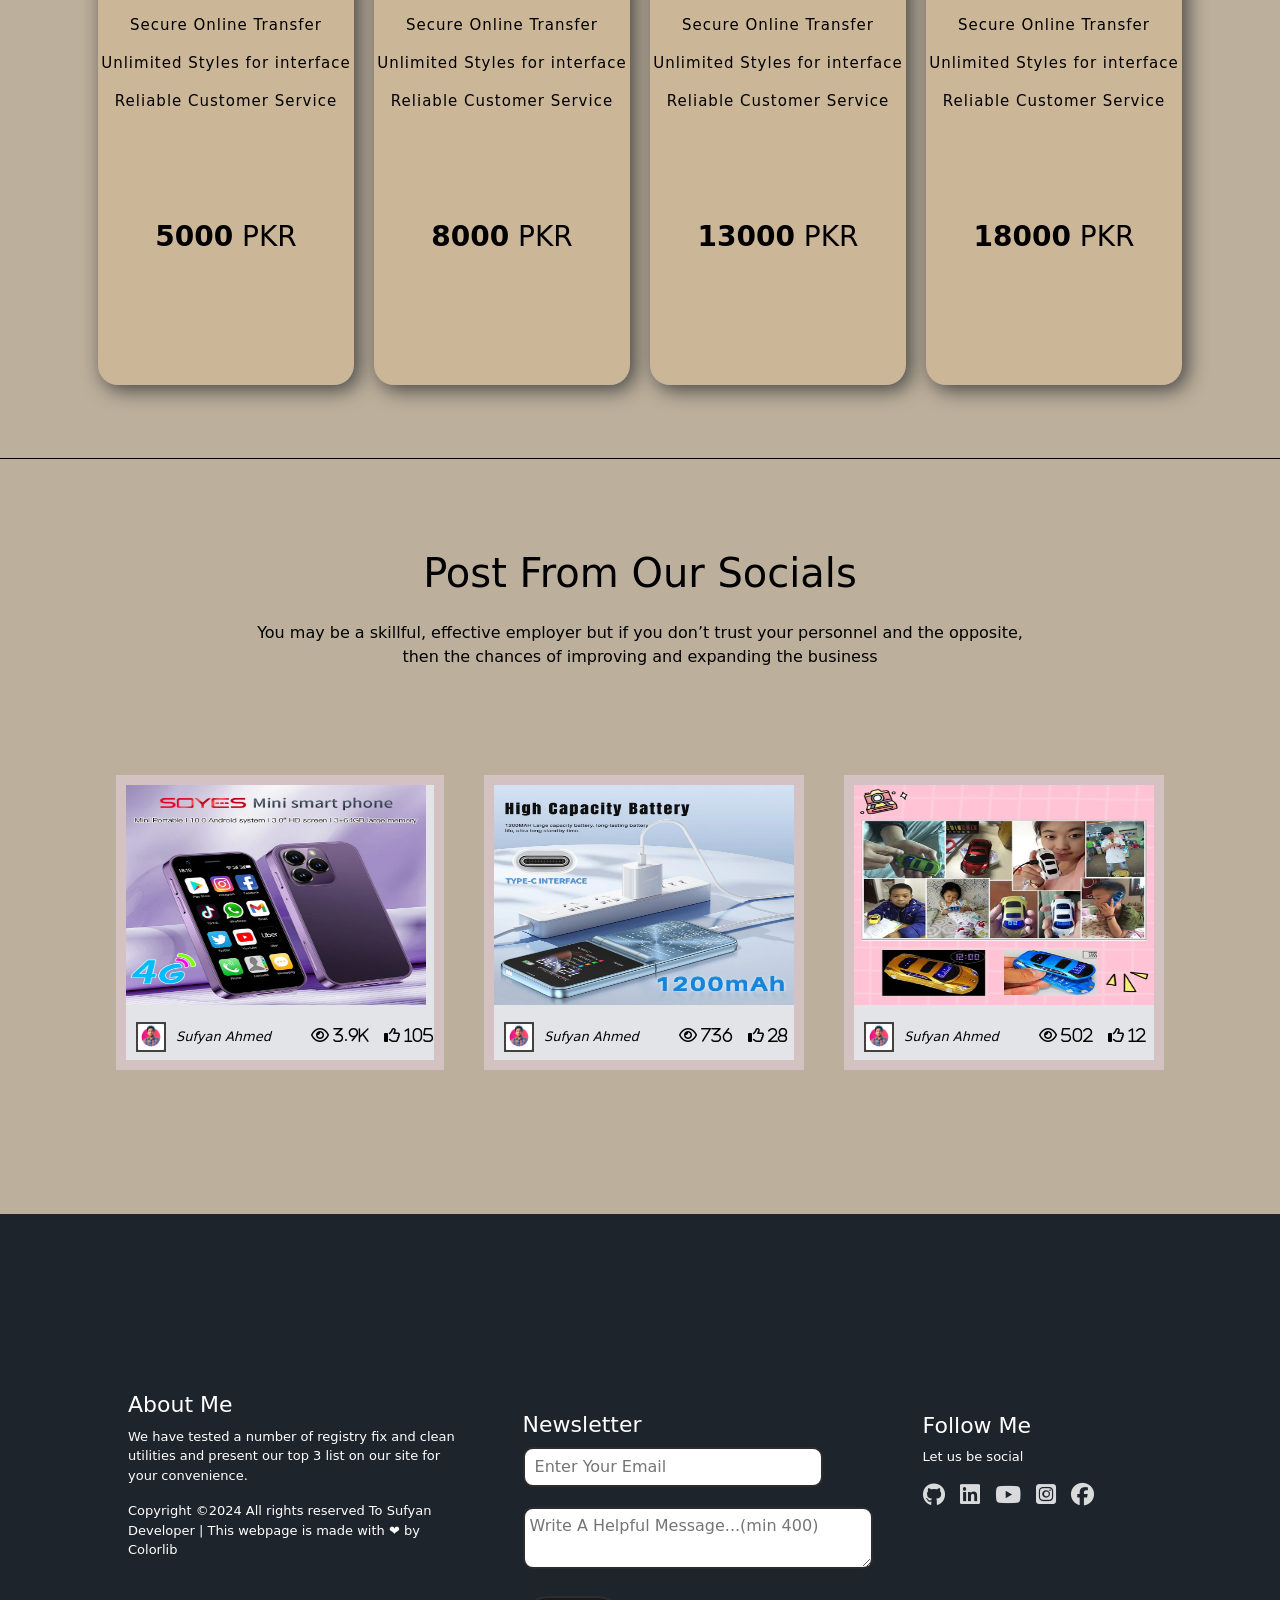
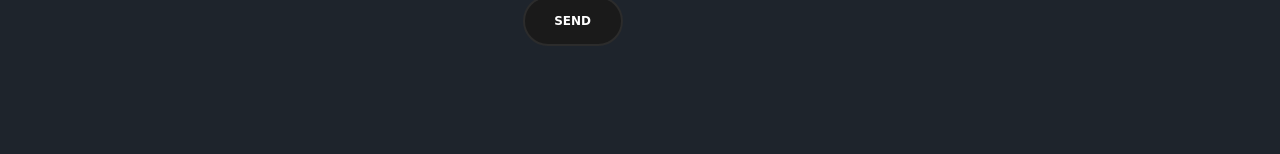
==== commit 47a311dd: "sixth commit" ====
--- a/homepage/index.html
+++ b/homepage/index.html
@@ -16,7 +16,7 @@
   <div id="loader-main"><div id="loader"></div></div>
   <div id="content" style="display: none;">
   <div id="navbar">
-    <nav style="background-color: rgba(255, 255, 255, 0.5);" class="navbar navbar-expand-lg">
+    <nav style="background-color: rgba(255, 255, 255, 0.6);" class="navbar navbar-expand-lg">
         <div class="container">
         <img id="logo" class="navbar-brand" src="./images/channel logo.png">
           <a style="font-family: monospace;" class="navbar-brand" href="#">Sufyan Ahmed</a>
@@ -152,7 +152,7 @@
     </div>
   </div>
     
-    <div class="counter">
+    <div style="background-color: #1e242c;" class="counter">
       <div class="counter-div">
           <div class="counter-items">
               <i class="fa-solid fa-clipboard-list"></i>
--- a/homepage/style.css
+++ b/homepage/style.css
@@ -15,51 +15,8 @@
 }
 
 ::selection{
-    color: #7388f3;
-}
-
-#loader-main {
-    position: fixed;
-    top: 0;
-    left: 0;
-    width: 100%;
-    height: 100%;
-    background-color: #f0f0f0;
-    opacity: 90%;
-    display: flex;
-    align-items: center;
-    justify-content: center;
-    font-size: 24px;
-    z-index: 1000;
-}
-
-#loader {
-    width: 200px;
-    height: 200px;
-    display: inline-block;
-    border: 17px solid rgb(0, 64, 255);
-    border-radius: 50%;
-    border-top-color: transparent;
-    border-bottom-color: transparent;
-    animation: rot5 1s infinite;
-}
-  
-@keyframes rot5 {
-    0% {
-      transform: rotate(0);
-    }
-  
-    50% {
-      transform: rotate(180deg);
-      border-top-color: rgb(64, 173, 250);
-      border-bottom-color: rgb(51, 59, 133);
-      border-right-color: transparent;
-      border-left-color: transparent;
-    }
-  
-    100% {
-      transform: rotate(360deg);
-    }
+    background-color: #4158D0;
+    color: white;
 }
 
 #navbar {
@@ -138,6 +95,7 @@
     position: relative;
     padding: 0 20px;
     background-color: #c9baa5;
+    border-bottom: 1px solid black;
 }
 
 .about-inner{
@@ -184,7 +142,7 @@
 #service{
     width: 100%;
     height: 110vh;
-    background-color: #bcaf9b;
+    background-color: #c9baa5;
 }
 
 .inner-service{
@@ -241,7 +199,7 @@
 .counter{
     width: 100%;
     height: 40vh;
-    background-color:#4a505a;
+    background-color:#444850;
     display: flex;
     align-items: center;
     justify-content: center;
@@ -288,8 +246,9 @@
 #projects{
     width: 100%;
     height: 140vh;
-    background-color: #444850;
-    color: white;
+    background-color: #bcaf9b;
+    color: black;
+    border-bottom: 1px solid black;
 }
 
 .projects-content{
@@ -358,9 +317,11 @@
 
 #plan{
     width: 100%;
-    height: 120vh;
-    background-color: #3a3d44;
-    color: white;
+    height: auto;
+    background-color: #bcaf9b;
+    color: black;
+    border-bottom: 1px solid black;
+    padding-bottom: 7vh;
 }
 
 .inner-plan{
@@ -381,6 +342,7 @@
     width: 100%;
     height: 80%;
     display: flex;
+    flex-wrap: wrap;
     justify-content: center;
     margin-top: 10vh;
 }
@@ -393,7 +355,9 @@
     align-items: center;
     cursor: pointer;
     margin: 10px;
-    background-color: #4f535d;
+    border-radius: 20px;
+    box-shadow: 5px 5px 20px rgb(69, 69, 69);
+    background-color: #ccb698;
 }
 
 .plan-container:hover{
@@ -407,7 +371,7 @@
 }
 
 .plan-container:hover #plan-number{
-    background-image: linear-gradient(43deg, #36383c 0%, #5b606d 46%, #6f7586 100%);
+    background-image: linear-gradient(43deg, #1e242c 0%, rgb(69, 72, 81) 46%, #6f7586 100%);
     color: white;
 }
 
@@ -476,8 +440,8 @@
 #posts{
     width: 100%;
     height: auto;
-    background-color: #313945;
-    color: white;
+    background-color: #bcaf9b;
+    color: black;
 }
 
 .inner-posts{
@@ -486,7 +450,7 @@
     align-items: center;
     justify-content: center;
     padding-bottom: 16vh;
-}
+}   
 
 .posts-content{
     width: 60%;
@@ -503,10 +467,12 @@
 }
 
 .posts-content-2{
+    display: flex;
+    flex-wrap: wrap;
+    justify-content: center;
+    align-items: center;
+    gap: 40px;
     margin-top: 10vh;
-    display: flex;
-    gap: 30px;
-    color: black;
 }
 
 .posts-inner-container{
@@ -571,6 +537,10 @@
 form{
     display: flex;
     flex-direction: column;
+}
+
+input, textarea{
+    border: 2px solid #2c2c2c;
 }
 
 form input{
@@ -710,7 +680,6 @@
 
     #about {
         flex-direction: column; 
-        height: auto; 
     }
 
     .about-inner {
@@ -739,7 +708,7 @@
     }
 
     #service{
-        height: 280vh;
+        height: 225vh;
     }
 
     .service-content{
@@ -782,7 +751,8 @@
     }
 
     #projects{
-        height: 315vh;
+        height: auto;
+        padding-bottom: 5vh;
     }
 
     #projects-h1{
@@ -826,6 +796,7 @@
     .plan-content-2{
         flex-direction: column;
         align-items: center;
+        display: grid;
     }
 
     .plan-container:hover{
@@ -882,3 +853,157 @@
     }
 }
 
+@media only screen and (max-width: 768px) and (min-width: 427px) {
+    #plan{
+    width: 100%;
+    height: auto;
+    background-color: #bcaf9b;
+    color: black;
+    border-bottom: 1px solid black;
+}
+
+.inner-plan{
+    height: 100%;
+    padding-bottom: 8vh;
+}
+
+.plan-content{
+    width: 100%;
+    height: 20vh;
+    padding-top: 15vh;
+    display: flex;
+    flex-direction: column;
+    justify-content: center;
+    align-items: center;
+}
+
+.plan-content-2{
+    width: 100%;
+    height: 80%;
+    display: grid;
+    grid-template-columns: auto auto;
+    justify-content: center;
+    margin-top: 10vh;
+}
+    
+.plan-container{
+    height: 75vh;
+    width: 20vw;
+    min-width: 35vw;
+    display: flex;
+    flex-direction: column;
+    align-items: center;
+    cursor: pointer;
+    margin: 10px;
+    border-radius: 20px;
+    box-shadow: 5px 5px 20px rgb(69, 69, 69);
+    background-color: #ccb698;
+}
+
+ .inner-fir-body{
+        flex-wrap: wrap;
+    }
+
+    #my-img{
+        width: 300px;
+        margin-top: -40px;
+    }
+
+    #fir-body-h1{
+        font-size: 35px;
+    }
+
+    .fir-body-content{
+        width: 300px;
+    }
+
+    #about {
+        flex-direction: column; 
+    }
+
+    .about-inner {
+        flex-direction: column; 
+        align-items: center;
+        padding-top: 30px;
+    }
+
+    #qr-code {
+        width: 200px;
+        height: 200px;
+        margin-bottom: 20px; 
+    }
+
+    .about-content-2 {
+        width: 100%; 
+        text-align: center; 
+    }
+
+    #about-h1 {
+        font-size: 24px;
+    }
+
+    #about-h3 {
+        font-size: 12px;
+    }
+
+    #service{
+        height: 225vh;
+    }
+
+    .service-content{
+        width: 90%;
+    }
+
+    .service-content-2{
+        margin-top: 5vh;
+        height: auto;
+        width: 100%;
+    }
+
+    .service-grid-container{
+        display: flex;
+        flex-direction: column;
+        align-items: center;
+    }
+
+    #service-grid-items{
+        width: 80%;
+    }
+
+       #footer{
+        height: auto;
+    }
+
+    .inner-footer{
+        display: block;
+        height: auto;
+        width: auto;
+        padding-top: 10vh;
+    }
+
+    .footer-container-1{
+        color: white;
+        width: 50vw;
+    }
+
+    .footer-container-2 input{
+        width: 260px;
+    }
+
+    .footer-container-2 textarea{
+        width: 270px;
+    }
+
+    .footer-container-3{
+        margin-top: 1vh;
+    }
+
+    .social-links i{
+        line-height: 40px;
+    }
+
+    .social-links{
+        padding-bottom: 30px;
+    }
+
+}
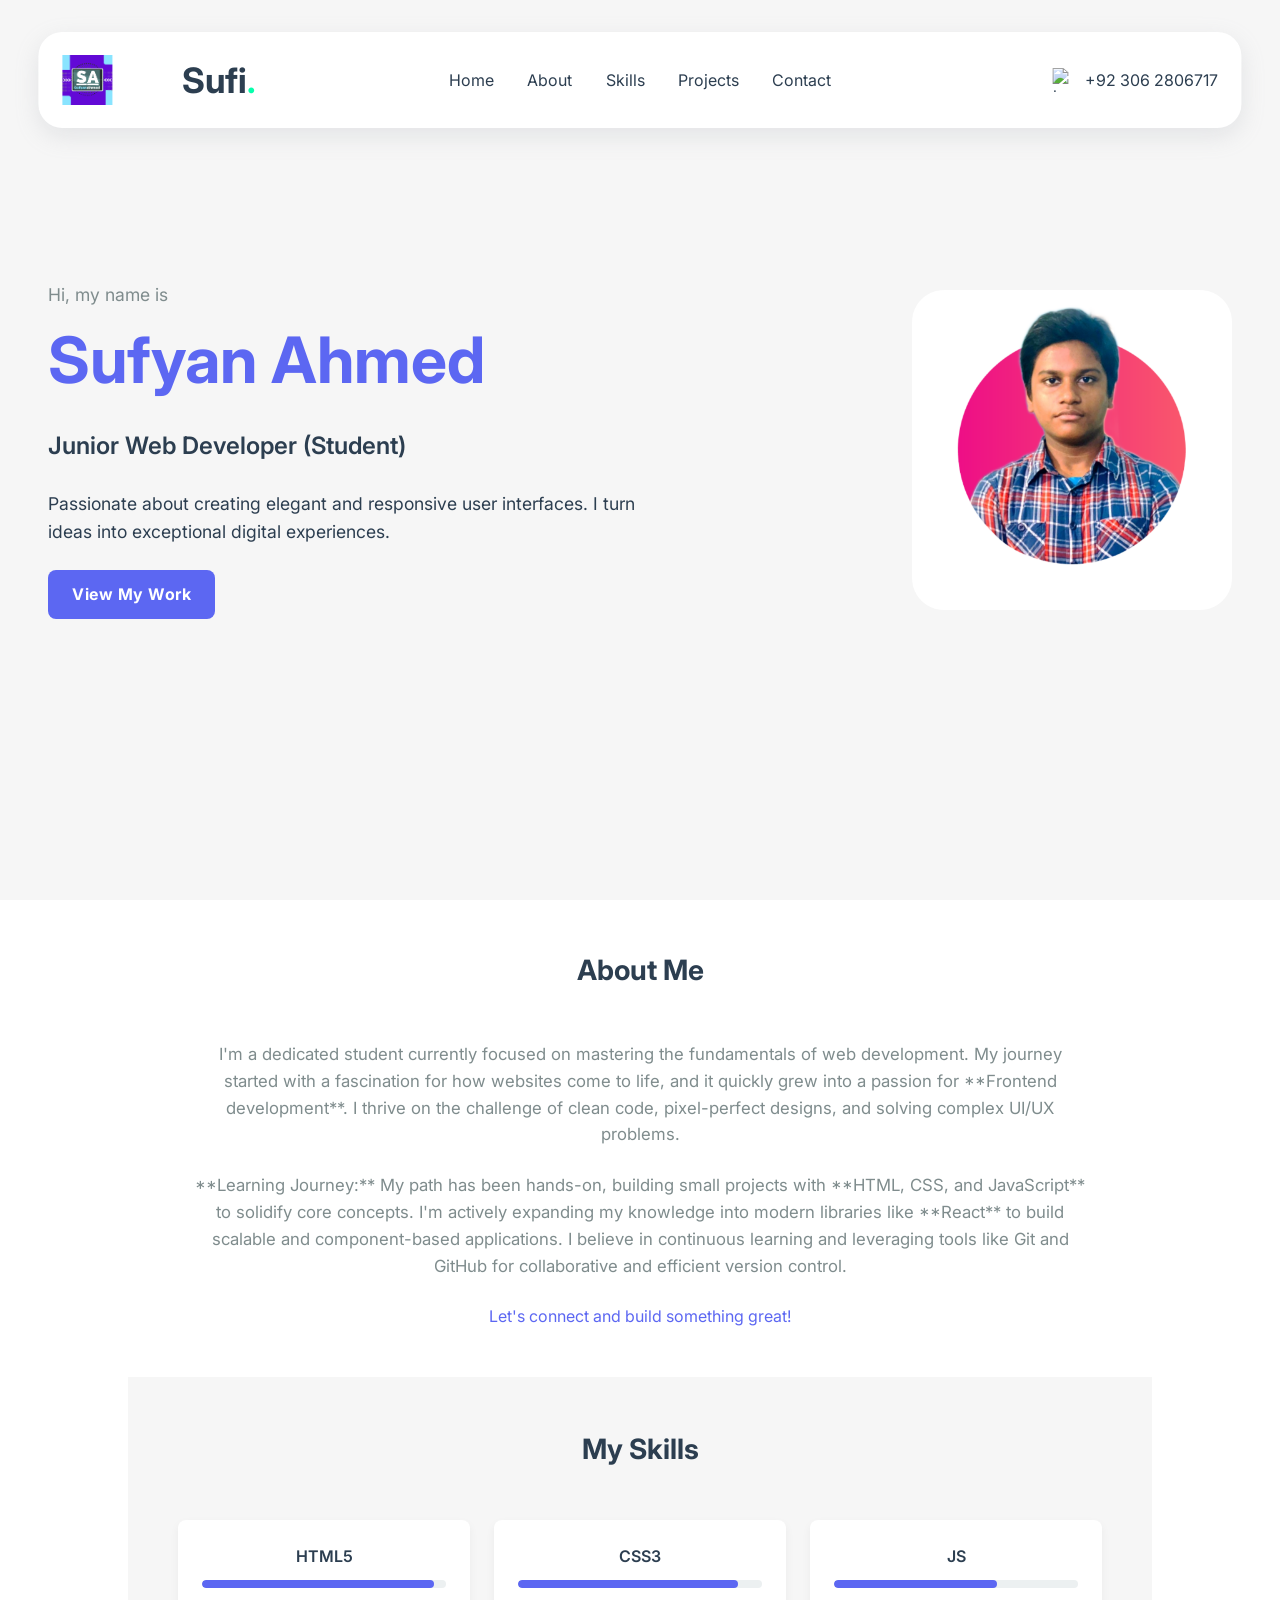
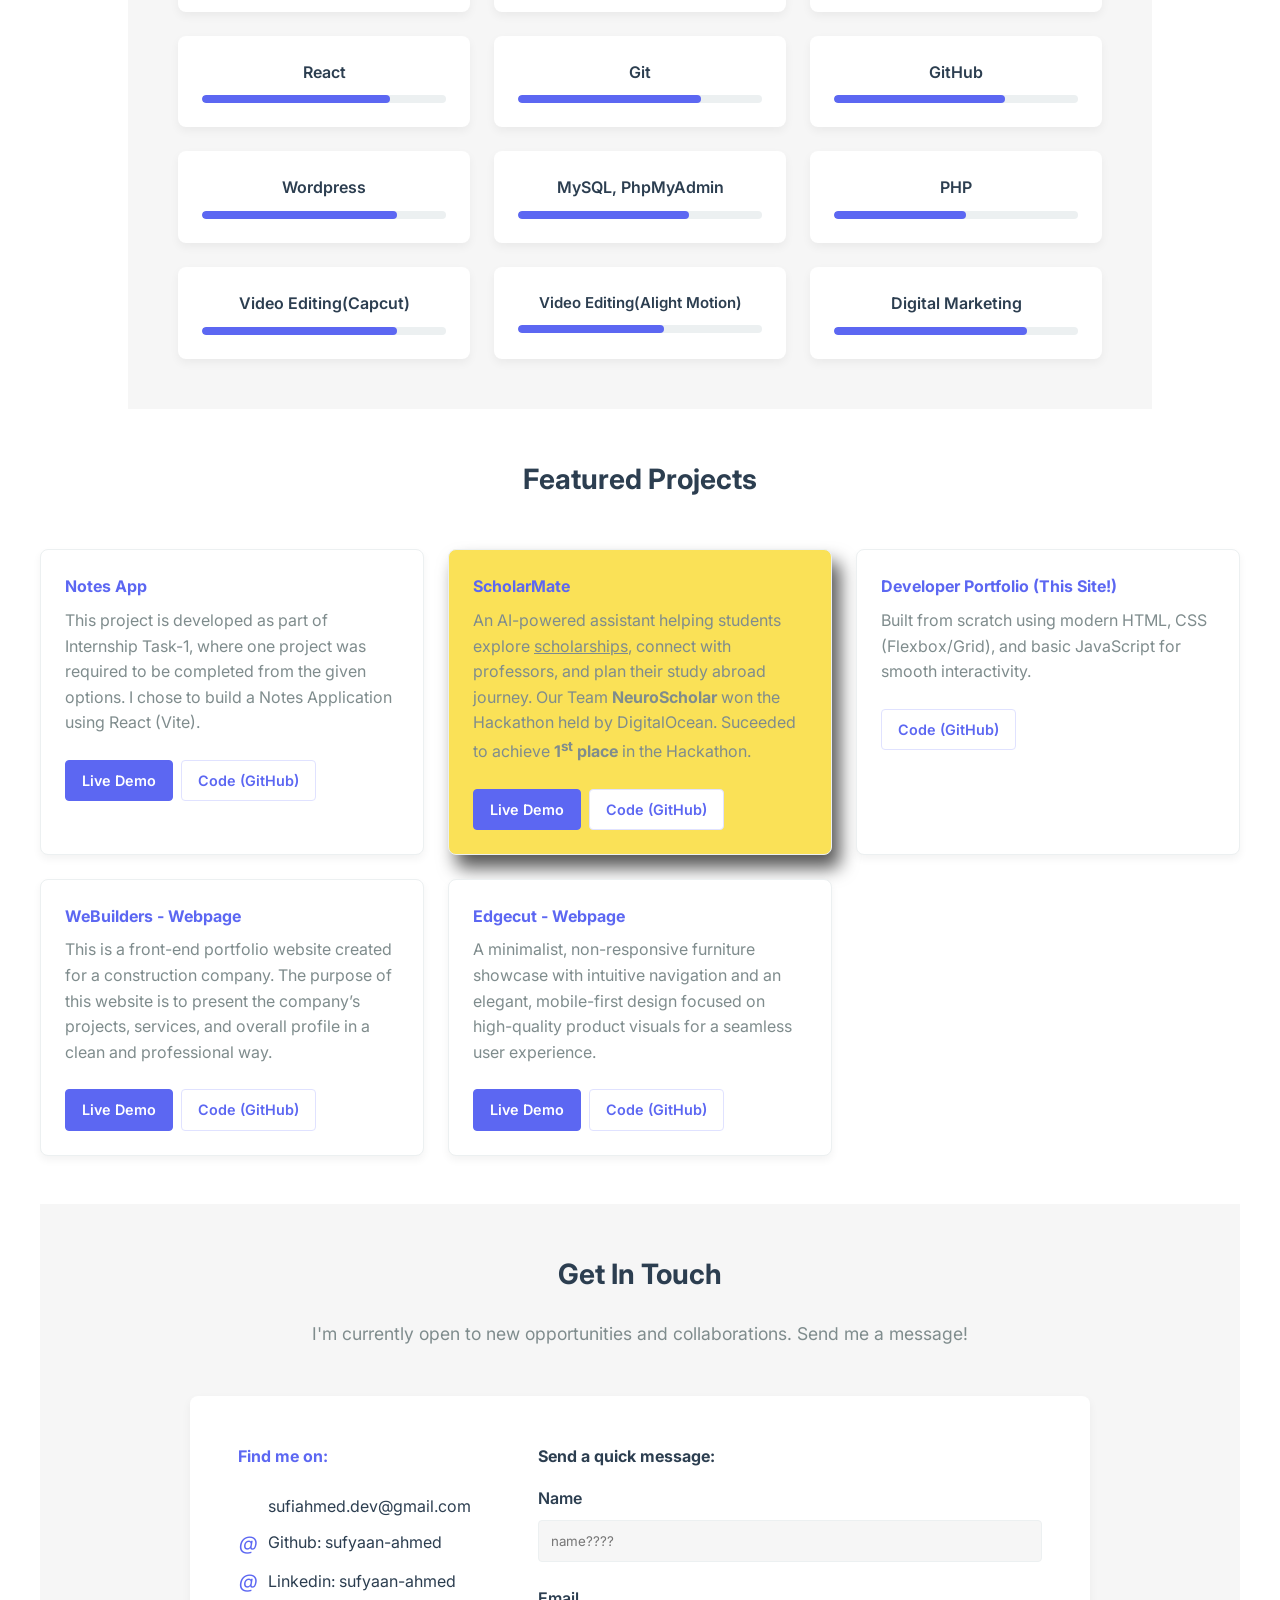
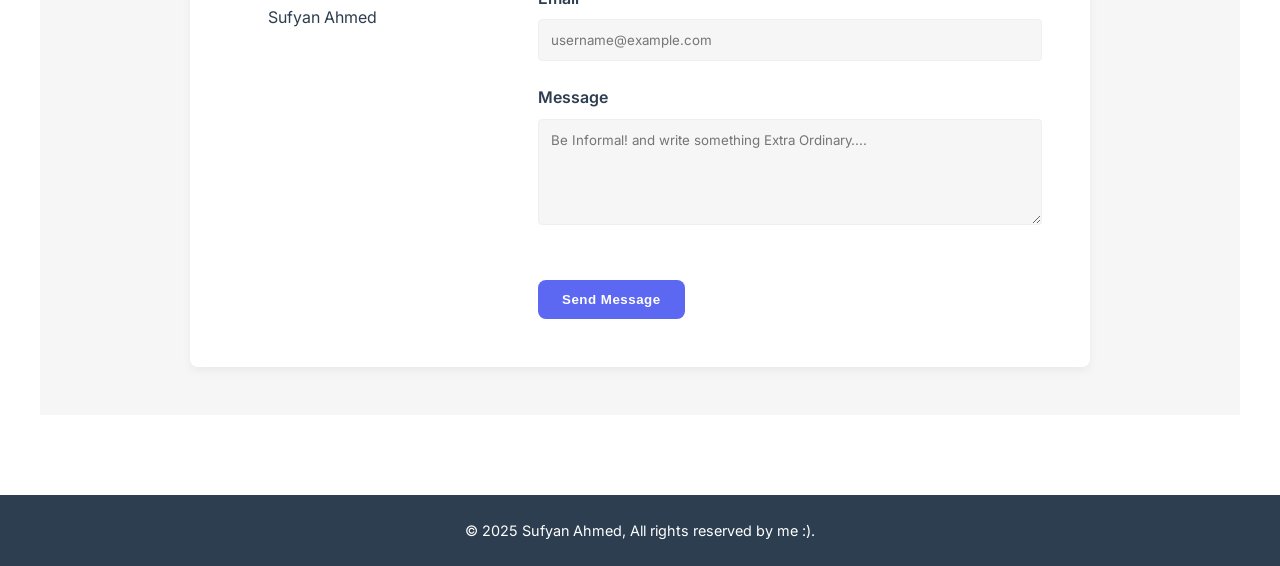
==== commit aa03d5ef: "Refactor code structure and remove redundant code blocks for improved readability and maintainabilit" ====
--- a/homepage/index.html
+++ b/homepage/index.html
@@ -3,383 +3,281 @@
 <head>
     <meta charset="UTF-8">
     <meta name="viewport" content="width=device-width, initial-scale=1.0">
+    <title>Sufyan Ahmed | mee...</title>
     <link rel="stylesheet" href="style.css">
-    <link rel="icon" href="images/site icon.png" >
-    <link rel="stylesheet" href="https://cdnjs.cloudflare.com/ajax/libs/font-awesome/6.6.0/css/all.min.css" integrity="sha512-Kc323vGBEqzTmouAECnVceyQqyqdsSiqLQISBL29aUW4U/M7pSPA/gEUZQqv1cwx4OnYxTxve5UMg5GT6L4JJg==" crossorigin="anonymous" referrerpolicy="no-referrer" />
-    <link rel="preconnect" href="https://fonts.googleapis.com">
-    <link rel="preconnect" href="https://fonts.gstatic.com" crossorigin>
-    <link href="https://cdn.jsdelivr.net/npm/bootstrap@5.3.3/dist/css/bootstrap.min.css" rel="stylesheet" integrity="sha384-QWTKZyjpPEjISv5WaRU9OFeRpok6YctnYmDr5pNlyT2bRjXh0JMhjY6hW+ALEwIH" crossorigin="anonymous">
-    <link href="https://fonts.googleapis.com/css2?family=Poppins:ital,wght@0,100;0,200;0,300;0,400;0,500;0,600;0,700;0,800;0,900;1,100;1,200;1,300;1,400;1,500;1,600;1,700;1,800;1,900&display=swap" rel="stylesheet">
-    <title>Sufyan Ahmed</title>
-</head>
+    <link href="https://fonts.googleapis.com/css2?family=Inter:wght@300;400;600;700&display=swap" rel="stylesheet">
+    <script src="https://kit.fontawesome.com/your-font-awesome-kit.js" crossorigin="anonymous" defer></script> 
+    </head>
 <body>
-  <div id="loader-main"><div id="loader"></div></div>
-  <div id="content" style="display: none;">
-  <div id="navbar">
-    <nav style="background-color: rgba(255, 255, 255, 0.6);" class="navbar navbar-expand-lg">
-        <div class="container">
-        <img id="logo" class="navbar-brand" src="./images/channel logo.png">
-          <a style="font-family: monospace;" class="navbar-brand" href="#">Sufyan Ahmed</a>
-          <button class="navbar-toggler" type="button" data-bs-toggle="collapse" data-bs-target="#navbarSupportedContent" aria-controls="navbarSupportedContent" aria-expanded="false" aria-label="Toggle navigation">
-            <span class="navbar-toggler-icon"></span>
-          </button>
-          <div class="collapse navbar-collapse" id="navbarSupportedContent">
-            <ul class="navbar-nav ms-auto mb-2 mb-lg-0 gap-2">
-              <li class="nav-item">
-                <a class="nav-link active" aria-current="page" href="#">Home</a>
-              </li>
-              <li class="nav-item">
-                <a class="nav-link" href="#about">About</a>
-              </li>
-              <li class="nav-item">
-                <a class="nav-link" href="#service">Services</a>
-              </li>
-              <li class="nav-item">
-                <a class="nav-link" href="#projects">Portfolio</a>
-              </li>
-              <li class="nav-item">
-                <a class="nav-link" href="#plan">Pricing</a>
-              </li>
-              <li class="nav-item dropdown">
-                <a class="nav-link dropdown-toggle" href="#" role="button" data-bs-toggle="dropdown" aria-expanded="false">
-                  Blog
+
+<header id="cs-navigation">
+    <div class="cs-container">
+        <!--Nav Logo-->
+        <!--Logo is turned white in the css with a filter on dark mode-->
+        <a href="#" class="cs-logo" aria-label="back to home">
+            <img src="channel logo.png" style="height: 50px;" alt="logo" width="250" height="29" aria-hidden="true" decoding="async"> <h4 style="font-size: 35px; margin-top: 15px; margin-left: 70px;">Sufi<span style="color: rgb(6, 255, 172);">.</span></h4>
+        </a>
+        <!--Navigation List-->
+        <nav class="cs-nav" role="navigation">
+            <!--Mobile Nav Toggle-->
+            <button class="cs-toggle" aria-label="mobile menu toggle">
+                <div class="cs-box" aria-hidden="true">
+                    <span class="cs-line cs-line1" aria-hidden="true"></span>
+                    <span class="cs-line cs-line2" aria-hidden="true"></span>
+                    <span class="cs-line cs-line3" aria-hidden="true"></span>
+                </div>
+            </button>
+            <!-- We need a wrapper div so we can set a fixed height on the cs-ul in case the nav list gets too long from too many dropdowns being opened and needs to have an overflow scroll. This wrapper acts as the background so it can go the full height of the screen and not cut off any overflowing nav items while the cs-ul stops short of the bottom of the screen, which keeps all nav items in view no matter how mnay there are-->
+            <div class="cs-ul-wrapper">
+                <ul id="cs-expanded" class="cs-ul" aria-expanded="false">
+                    <li class="cs-li">
+                        <a href="#" class="cs-li-link cs-active">
+                            Home
+                        </a>
+                    </li>
+                    <li class="cs-li">
+                        <a href="#about" class="cs-li-link">
+                            About
+                        </a>
+                    </li>
+                    <!--Copy and paste this cs-dropdown list item and replace any .cs-li with this cs-dropdown group to make a new dropdown and it will work-->
+                    <li class="cs-li cs-dropdown" tabindex="0">
+                        <a href="#skills" class="cs-li-link">
+                            Skills
+                        </a>
+                    </li>
+                    <li class="cs-li">
+                        <a href="#projects" class="cs-li-link">
+                            Projects
+                        </a>
+                    </li>
+                    <li class="cs-li">
+                        <a href="#contact" class="cs-li-link">
+                            Contact
+                        </a>
+                    </li>
+                </ul>
+            </div>
+        </nav>
+        <div class="cs-contact-group">
+            <a href="tel:+84 1985 33 999" class="cs-phone">
+                <img class="cs-phone-icon" src="https://csimg.nyc3.cdn.digitaloceanspaces.com/Icons/phone-1a.svg" alt="logo" width="24" height="24" aria-hidden="true" decoding="async">
+                +92 306 2806717
+            </a>
+            <div class="cs-social">
+                <a href="" class="cs-social-link">
+                    <img class="cs-social-icon" src="https://csimg.nyc3.cdn.digitaloceanspaces.com/Images/Icons/facebook-1a.svg" alt="logo" width="12" height="12" aria-hidden="true" decoding="async">
                 </a>
-                <ul class="dropdown-menu">
-                  <li><a class="dropdown-item" href="#posts">Blog Home</a></li>
-                  <li><a class="dropdown-item" href="#projects">Blog Single</a></li>
-                </ul>
-                <li class="nav-item">
-                <a class="nav-link" href="#footer">Contact</a>
-              </li>
-              
-            </ul>
-          </div>
+                <a href="https://www.instagram.com/sufiahmed.io/?hl=en" class="cs-social-link">
+                    <img class="cs-social-icon" src="https://csimg.nyc3.cdn.digitaloceanspaces.com/Images/Icons/instagram1a.svg" alt="logo" width="12" height="12" aria-hidden="true" decoding="async">
+                </a>
+                <a href="" class="cs-social-link">
+                    <img class="cs-social-icon" src="https://csimg.nyc3.cdn.digitaloceanspaces.com/Images/Icons/youtube1a.svg" alt="logo" width="12" height="12" aria-hidden="true" decoding="async">
+                </a>
+            </div>
         </div>
-      </nav>
+        <!--Dark Mode toggle, uncomment button code if you want to enable a dark mode toggle-->
+        <!-- <button id="dark-mode-toggle" aria-label="dark mode toggle">
+            <svg class="cs-moon" xmlns="http://www.w3.org/2000/svg" viewBox="0 0 480 480" style="enable-background:new 0 0 480 480" xml:space="preserve"><path d="M459.782 347.328c-4.288-5.28-11.488-7.232-17.824-4.96-17.76 6.368-37.024 9.632-57.312 9.632-97.056 0-176-78.976-176-176 0-58.4 28.832-112.768 77.12-145.472 5.472-3.712 8.096-10.4 6.624-16.832S285.638 2.4 279.078 1.44C271.59.352 264.134 0 256.646 0c-132.352 0-240 107.648-240 240s107.648 240 240 240c84 0 160.416-42.688 204.352-114.176 3.552-5.792 3.04-13.184-1.216-18.496z"/></svg>
+            <img class="cs-sun" aria-hidden="true" src="https://csimg.nyc3.cdn.digitaloceanspaces.com/Icons%2Fsun.svg" decoding="async" alt="moon" width="15" height="15">
+        </button> -->
     </div>
-
-    <div class="fir-body">
-        <div class="inner-fir-body">
-            <div class="fir-body-content">
-                <h3 id="fir-body-h3">THIS IS ME</h3>
-                <h1 id="fir-body-h1">SUFYAN AHMED</h1>
-                <p id="fir-body-p">You will begin to realise why this exercise is called the Dickens Pattern with reference to the ghost showing Scrooge some different futures.</p>
-            </div>
-            <div class="fir-body-content-2">
-                <img src="images/profile-pic (2)-bgremoved.png" alt="my-image" id="my-img">
-            </div>
-        </div>
-    </div>
-
-    <div id="about">
-        <div class="about-inner">
+</header>
+                                
+
+    <main>
+        <section id="hero" class="hero section-padding">
+            <div class="hero-content">
+                <p class="greeting">Hi, my name is</p>
+                <h1>Sufyan Ahmed</h1>
+                <h2>Junior Web Developer (Student)</h2>
+                <p class="intro-text">
+                    Passionate about creating elegant and responsive user interfaces. I turn ideas into exceptional digital experiences.
+                </p>
+                <a href="#projects" class="cta-button">View My Work</a>
+            </div>
+            <div class="hero-image">
+                <svg viewBox="0 0 100 100" class="abstract-shape">
+                    <circle cx="200" cy="200" r="40" fill="var(--color-primary-light)" opacity="0.3"/>
+                </svg>
+            </div>
+        </section>
+
+        <section id="about" class="about section-padding container">
+            <h3>About Me</h3>
             <div class="about-content">
-                <img src="images/Sufyan Ahmed-QR.png" alt="QR-code" id="qr-code">
-            </div>
-            <div class="about-content-2">
-                <h3 id="about-h3">About Me</h3>
-                <h1 id="about-h1">Personal Details</h1>
-                <p id="about-p">Here, I focus on a range of items and features that we use in life without giving them a second thought. such as Coca Cola. Dolor sit amet, consectetur adipisicing elit, sed do eiusmod tempor incididunt ut labore et dolore magna aliqua. Ut enim ad minim veniam, quis nostrud exercitation ullamco.</p>
-            </div>
-        </div>
-    </div>
-
-    <div id="service">
-        <div class="inner-service">
-            <div class="service-content">
-            <h1 id="service-h1">My Offered Services</h1>
-            <p id="service-p">At about this time of year, some months after New Years resolutions have been made and kept, or made and neglected.</p>
-        </div>
-        <div class="service-content-2">
-            <div class="service-grid-container">
-                <div id="service-grid-items">
-                    <i id="service-i" class="fa-solid fa-chart-pie"></i>
-                    <h2 id="service-h2">Web Design</h2>
-                    <p id="service-p">“It is not because things are difficult that we do not dare; it is because we do not dare that they are difficult.”</p>
-                    <details>
-                      <summary>Read More</summary>
-                      <p style="font-size: 12px; color: gray;">We will web design by HTML, CSS and JS and will provide you quick service</p>
-                    </details>
-                </div>
-                <div id="service-grid-items">
-                    <i id="service-i" class="fa-solid fa-code"></i>
-                    <h2 id="service-h2">Web Development</h2>
-                    <p id="service-p">f you are an entrepreneur, you know that your success cannot depend on the opinions of others. Like the wind, opinions</p>
-                    <details>
-                      <summary>Read More</summary>
-                      <p style="font-size: 12px; color: gray;">We will develop website with Database, SQL, PHP</p>
-                    </details>
-                </div>
-                <div id="service-grid-items">
-                    <i id="service-i" class="fa-solid fa-film"></i>
-                    <h2 id="service-h2">Video Editing</h2>
-                    <p id="service-p">Do you want to be even more successful? Learn to love learning and growth. The more effort you put into improving your skills.</p>
-                    <details>
-                      <summary>Read More</summary>
-                      <p style="font-size: 12px; color: gray;">We will edit your video with powerful software incudes(memes, videos, pictures and etc)</p>
-                    </details>
-                </div>
-                <div id="service-grid-items">
-                    <i id="service-i" class="fa-brands fa-wordpress"></i>
-                    <h2 id="service-h2">WordPress</h2>
-                    <p id="service-p">Hypnosis quit smoking methods maintain caused quite a stir in the medical world over the last two decades. There is a lot of argument.</p>
-                    <details>
-                      <summary>Read More</summary>
-                      <p style="font-size: 12px; color: gray;">A high level web design maker, quick and efficient</p>
-                    </details>
-                </div>
-                <div id="service-grid-items">
-                    <i id="service-i" class="fa-brands fa-python"></i>
-                    <h2 id="service-h2">Python</h2>
-                    <p id="service-p">Do you sometimes have the feeling that you’re running into the same obstacles over and over again? Many of my conflicts.</p>
-                    <details>
-                      <summary>Read More</summary>
-                      <p style="font-size: 12px; color: gray;">I have made too many projects on Python, and I am learning it</p>
-                    </details>
-                </div>
-                <div id="service-grid-items">
-                    <i id="service-i" class="fa-solid fa-paintbrush"></i>
-                    <h2 id="service-h2">Graphic Design</h2>
-                    <p id="service-p">You’ve heard the expression, “Just believe it and it will come.” Well, technically, that is true, however, ‘believing’ is not just thinking that.</p>
-                    <details>
-                      <summary>Read More</summary>
-                      <p style="font-size: 12px; color: gray;">graphic design by powerful platforms, includes(banners, thumbnail, logo and etc)</p>
-                    </details>
-                </div>
-            </div>
-        </div>
-        </div>
-    </div>
-  </div>
-    
-    <div style="background-color: #1e242c;" class="counter">
-      <div class="counter-div">
-          <div class="counter-items">
-              <i class="fa-solid fa-clipboard-list"></i>
-              <div class="counter-num" data-target="22">0</div>
-              <h3 id="counter-h3">Projects Completed</h3>
-          </div>
-          <div class="counter-items">
-              <i class="fa-solid fa-user-tie"></i>
-              <div class="counter-num" data-target="40">0</div>
-              <h3 id="counter-h3">Real Professionals</h3>
-          </div>
-          <div class="counter-items">
-            <i class="fa-solid fa-mug-hot"></i>
-              <div class="counter-num" data-target="10">0</div>
-              <h3 id="counter-h3">Cups of Coffee</h3>
-          </div>
-          <div class="counter-items">
-              <i class="fa-solid fa-smile"></i>
-              <div class="counter-num" data-target="50">0</div>
-              <h3 id="counter-h3">Happy Clients</h3>
-          </div>
-      </div>
-  </div>
-
-  <div id="projects">
-    <div class="inner-projects">
-      <div class="projects-content">
-        <h1 id="projects-h1">Our Latest Featured Projects</h1>
-        <h3 id="projects-h3">Who are in extremely love with eco friendly system</h3>
-      </div>
-      <div class="projects-content-2">
-        <div class="projects-grid-container">
-          <div id="projects-grid-items">
-            <img src="images/hover-image-effect.png" alt="image" id="projects-grid-img">
-            <h3 id="projects-grid-h3">Image Hover Effect</h3>
-            <span style="color: rgb(206, 26, 26);">GitHub Repo</span>
-          </div>
-          <div id="projects-grid-items">
-            <img src="images/personal-webpage-image.png" alt="image" id="projects-grid-img">
-            <h3 id="projects-grid-h3">Personal Webpage</h3>
-          </div>
-          <div id="projects-grid-items">
-            <img src="images/python-repo-image.png" alt="image" id="projects-grid-img">
-            <h3 id="projects-grid-h3">Python Repository</h3>
-            <span style="color: rgb(194, 18, 18); margin-bottom: 10px;">not completed</span>
-          </div>
-        </div>
-          <div class="projects-grid-container">
-          <div id="projects-grid-items">
-            <img src="images/webuiler-webpage-image.png" alt="image" id="projects-grid-img">
-            <h3 id="projects-grid-h3">WEBuilder Webpage</h3>
-          </div>
-          <div id="projects-grid-items">
-            <img src="images/edgecut-webpage-image.png" alt="image" id="projects-grid-img">
-            <h3 id="projects-grid-h3">EdgeCut Webpage</h3>
-        </div>
-        </div>
-       </div>
-    </div>
-  </div>
-
-    <div id="plan">
-      <div class="inner-plan">
-        <div class="plan-content">
-          <h1 id="plan-h1">Choose Your Plan</h1>
-          <p id="plan-p">When someone does something that they know that they should'nt do did they</p>
-        </div>
-        <div class="plan-content-2">
-          <div class="plan-container">
-            <div id="plan-number">01</div>
-            <div class="inner-plan-content">
-              <h1>Economy</h1>
-              <h4>For The Indivisuals</h4>
-            </div>
-            <div class="inner-plan-content-2">
-              <h5>Secure Online Transfer</h5>
-              <h5>Unlimited Styles for interface</h5>
-              <h5>Reliable Customer Service</h5>
-            </div>
-            <div class="inner-plan-content-3">
-              <h3 id="rate"><span id="rate-span">5000</span> PKR</h3>
-            </div>
-          </div>
-          <div class="plan-container">
-            <div id="plan-number">02</div>
-            <div class="inner-plan-content">
-              <h1>Business</h1>
-              <h4>For The Indivisuals</h4>
-            </div>
-            <div class="inner-plan-content-2">
-              <h5>Secure Online Transfer</h5>
-              <h5>Unlimited Styles for interface</h5>
-              <h5>Reliable Customer Service</h5>
-            </div>
-            <div class="inner-plan-content-3">
-              <h3 id="rate"><span id="rate-span">8000</span> PKR</h3>
-            </div>
-          </div>
-          <div class="plan-container">
-            <div id="plan-number">03</div>
-            <div class="inner-plan-content">
-              <h1>Premium</h1>
-              <h4>For The Indivisuals</h4>
-            </div>
-            <div class="inner-plan-content-2">
-              <h5>Secure Online Transfer</h5>
-              <h5>Unlimited Styles for interface</h5>
-              <h5>Reliable Customer Service</h5>
-            </div>
-            <div class="inner-plan-content-3">
-              <h3 id="rate"><span id="rate-span">13000</span> PKR</h3>
-            </div>
-          </div>
-          <div class="plan-container">
-            <div id="plan-number">04</div>
-            <div class="inner-plan-content">
-              <h1>Exclusive</h1>
-              <h4>For The Indivisuals</h4>
-            </div>
-            <div class="inner-plan-content-2">
-              <h5>Secure Online Transfer</h5>
-              <h5>Unlimited Styles for interface</h5>
-              <h5>Reliable Customer Service</h5>
-            </div>
-            <div class="inner-plan-content-3">
-              <h3 id="rate"><span id="rate-span">18000</span> PKR</h3>
-            </div>
-          </div>
-        </div>
-      </div>
-    </div>
-
-    <div id="posts">
-      <div class="inner-posts">
-        <div class="posts-content">
-          <h1>Post From Our Socials</h1>
-          <p>You may be a skillful, effective employer but if you don’t trust your personnel and the opposite, then the chances of improving and expanding the business</p>
-        </div>
-        <div class="posts-content-2">
-         <div class="posts-inner-container">
-            <div class="posts-inner-content-1">
-            <a target="_blank" href="https://www.youtube.com/shorts/mi6HREyw_Nw"><img src="images/Sd781746149e3494a85582e65e52842a8e.jpg" alt="post"></a>
-          </div>
-          <div class="posts-inner-content-2">
-            <h5 style="color: black; font-style: italic; font-size: 13px; margin-left: 10px;"><img style="width: 30px; height: 30px; border: 2px solid rgb(68, 65, 65); margin-right: 10px;" src="images/profile-pic (2).png" alt="">Sufyan Ahmed</h5>
-            <i style="margin-left: 40px;" class="fa-regular fa-eye"> 3.9K</i>
-            <i style="margin-left: 15px;"  class="fa-regular fa-thumbs-up"> 105</i>
-          </div>
-          </div>
-          <div class="posts-inner-container">
-            <div class="posts-inner-content-1">
-            <a target="_blank" href="https://www.youtube.com/shorts/bOvhruK9hVk"><img src="images/Sbcd6832e5c03439d9676799162d53322K.jpg" alt="post"></a>
-          </div>
-          <div class="posts-inner-content-2">
-            <h5 style="color: black; font-style: italic; font-size: 13px; margin-left: 10px;"><img style="width: 30px; height: 30px; border: 2px solid rgb(68, 65, 65); margin-right: 10px;" src="images/profile-pic (2).png" alt="">Sufyan Ahmed</h5>
-            <i style="margin-left: 40px;" class="fa-regular fa-eye"> 736</i>
-            <i style="margin-left: 15px;"  class="fa-regular fa-thumbs-up"> 28</i>
-          </div>
-          </div>
-          <div class="posts-inner-container">
-            <div class="posts-inner-content-1">
-            <a target="_blank" href="https://www.youtube.com/shorts/7iwh70qwUXs"><img src="images/Sc7fd4fe4e6254070b62fdf49d87af5f1f.jpg" alt="post"></a>
-          </div>
-          <div class="posts-inner-content-2">
-            <h5 style="color: black; font-style: italic; font-size: 13px; margin-left: 10px;"><img style="width: 30px; height: 30px; border: 2px solid rgb(68, 65, 65); margin-right: 10px;" src="images/profile-pic (2).png" alt="">Sufyan Ahmed</h5>
-            <i style="margin-left: 40px;" class="fa-regular fa-eye"> 502</i>
-            <i style="margin-left: 15px;"  class="fa-regular fa-thumbs-up"> 12</i>
-          </div>
-          </div>
-        </div>
-      </div>
-    </div>
-
-    <div id="footer">
-      <div class="inner-footer">
-        <div class="footer-container-1">
-          <h1>About Me</h1>
-          <p>We have tested a number of registry fix and clean utilities and present our top 3 list on our site for your convenience.</p>
-          <p>Copyright ©2024 All rights reserved To Sufyan Developer | This webpage is made with ❤️ by Colorlib</p>
-        </div>
-
-        <div class="footer-container-2">
-          <h1>Newsletter</h1>
-
-          <form action="https://formspree.io/f/mkgnrqnl"  method="POST">
-
-            <label for="email">
-              <input type="email" name="email" placeholder="Enter Your Email">
-            </label>
-
-            <label for="textarea">
-              <textarea name="message" maxlength="600" placeholder="Write A Helpful Message...(min 400)"></textarea>
-            </label>
-
-            <button class="boton-elegante">SEND</button>
-
-          </form>
-
-       </div>
-
-       <div class="footer-container-3">
-        <h1>Follow Me</h1>
-        <p>Let us be social</p>
-        <div class="social-links">
-          <a href="https://github.com/sufyaan-ahmed?tab=repositories"><i class="fa-brands fa-github"></i></a>
-          <a href="https://www.linkedin.com/in/mohammad-sufyan-ahmed/"><i class="fa-brands fa-linkedin"></i></a>
-          <a href="https://www.youtube.com/channel/UC383PWfpOG311etOGuOGghQ"><i class="fa-brands fa-youtube"></i></a>
-          <a href="https://www.instagram.com/sufyanahmed30/"><i class="fa-brands fa-square-instagram"></i></a>
-          <a href="https://www.facebook.com/profile.php?id=61558169017895"><i class="fa-brands fa-facebook"></i></a>
-        </div>
-       </div>
-
-       
-      </div>
-    </div>
-    
-
-
-  
-  
-  
-  
-  
-  
-  </div>
+                <p>
+                    I'm a dedicated student currently focused on mastering the fundamentals of web development. My journey started with a fascination for how websites come to life, and it quickly grew into a passion for **Frontend development**. I thrive on the challenge of clean code, pixel-perfect designs, and solving complex UI/UX problems.
+                </p>
+                <p>
+                    **Learning Journey:** My path has been hands-on, building small projects with **HTML, CSS, and JavaScript** to solidify core concepts. I'm actively expanding my knowledge into modern libraries like **React** to build scalable and component-based applications. I believe in continuous learning and leveraging tools like Git and GitHub for collaborative and efficient version control.
+                </p>
+                <a href="#contact" class="link-text">Let's connect and build something great!</a>
+            </div>
+        </section>
+
+        <section id="skills" class="skills section-padding container">
+            <h3>My Skills</h3>
+            <div class="skills-grid">
+                <div class="skill-card">
+                    <i class="fab fa-html5"></i>
+                    <h4>HTML5</h4>
+                    <div class="skill-bar-bg"><div class="skill-bar" style="width: 95%;"></div></div>
+                </div>
+                <div class="skill-card">
+                    <i class="fab fa-css3-alt"></i>
+                    <h4>CSS3</h4>
+                    <div class="skill-bar-bg"><div class="skill-bar" style="width: 90%;"></div></div>
+                </div>
+                <div class="skill-card">
+                    <i class="fab fa-js-square"></i>
+                    <h4>JS</h4>
+                    <div class="skill-bar-bg"><div class="skill-bar" style="width: 67%;"></div></div>
+                </div>
+                <div class="skill-card">
+                    <i class="fab fa-react"></i>
+                    <h4>React</h4>
+                    <div class="skill-bar-bg"><div class="skill-bar" style="width: 77%;"></div></div>
+                </div>
+                <div class="skill-card">
+                    <i class="fab fa-git-alt"></i>
+                    <h4>Git</h4>
+                    <div class="skill-bar-bg"><div class="skill-bar" style="width: 75%;"></div></div>
+                </div>
+                <div class="skill-card">
+                    <i class="fab fa-github"></i>
+                    <h4>GitHub</h4>
+                    <div class="skill-bar-bg"><div class="skill-bar" style="width: 70%;"></div></div>
+                </div>
+                <div class="skill-card">
+                    <i class="fab fa-github"></i>
+                    <h4>Wordpress</h4>
+                    <div class="skill-bar-bg"><div class="skill-bar" style="width: 80%;"></div></div>
+                </div>
+                <div class="skill-card">
+                    <i class="fab fa-github"></i>
+                    <h4>MySQL, PhpMyAdmin</h4>
+                    <div class="skill-bar-bg"><div class="skill-bar" style="width: 70%;"></div></div>
+                </div>
+                 <div class="skill-card">
+                    <i class="fab fa-github"></i>
+                    <h4>PHP</h4>
+                    <div class="skill-bar-bg"><div class="skill-bar" style="width: 54%;"></div></div>
+                </div>
+                 <div class="skill-card">
+                    <i class="fab fa-github"></i>
+                    <h4>Video Editing(Capcut)</h4>
+                    <div class="skill-bar-bg"><div class="skill-bar" style="width: 80%;"></div></div>
+                </div>
+                 <div class="skill-card">
+                    <i class="fab fa-github"></i>
+                    <h4 style="font-size: 15px;">Video Editing(Alight Motion)</h4>
+                    <div class="skill-bar-bg"><div class="skill-bar" style="width: 60%;"></div></div>
+                </div>
+                <div class="skill-card">
+                    <i class="fab fa-github"></i>
+                    <h4>Digital Marketing</h4>
+                    <div class="skill-bar-bg"><div class="skill-bar" style="width: 79%;"></div></div>
+                </div>
+            </div>
+        </section>
+
+        <section id="projects" class="projects section-padding container">
+            <h3>Featured Projects</h3>
+            <div class="projects-grid">
+                <div class="project-card">
+                    <h4>Notes App</h4>
+                    <p>This project is developed as part of Internship Task-1, where one project was required to be completed from the given options. I chose to build a Notes Application using React (Vite).</p>
+                    <div class="project-links">
+                        <a href="https://github.com/sufyaan-ahmed/Syntecxhub_Notes_App" target="_blank" class="project-link-button">Live Demo</a>
+                        <a href="https://github.com/sufyaan-ahmed/Syntecxhub_Notes_App/tree/main/notes-app" target="_blank" class="project-link-button secondary">Code (GitHub)</a>
+                    </div>
+                </div>
+                <div style="background-color: rgb(250, 225, 87); box-shadow: 8px 13px 18px rgb(86, 86, 86);" class="project-card">
+                    <h4>ScholarMate</h4>
+                    <p>An AI-powered assistant helping students explore <u>scholarships</u>, connect with professors, and plan their study abroad journey. Our Team <strong>NeuroScholar</strong> won the Hackathon held by DigitalOcean. Suceeded to achieve <strong>1<sup>st</sup> place</strong> in the Hackathon.</p>
+                    <div class="project-links">
+                        <a href="https://github.com/sufyaan-ahmed/ScholarMate-Hackathon-Project" target="_blank" class="project-link-button">Live Demo</a>
+                        <a href="https://github.com/sufyaan-ahmed/ScholarMate-Hackathon-Project/tree/main/src" target="_blank" class="project-link-button secondary">Code (GitHub)</a>
+                    </div>
+                </div>
+                <div class="project-card">
+                    <h4>Developer Portfolio (This Site!)</h4>
+                    <p>Built from scratch using modern HTML, CSS (Flexbox/Grid), and basic JavaScript for smooth interactivity.</p>
+                    <div class="project-links">
+                        <a href="https://github.com/sufyaan-ahmed/Personal-Portfolio-Webpage/tree/main/homepage" target="_blank" class="project-link-button secondary">Code (GitHub)</a>
+                    </div>
+                </div>
+                 <div class="project-card">
+                    <h4>WeBuilders - Webpage</h4>
+                    <p>This is a front-end portfolio website created for a construction company. The purpose of this website is to present the company’s projects, services, and overall profile in a clean and professional way.</p>
+                    <div class="project-links">
+                        <a href="https://github.com/sufyaan-ahmed/webuilders-webpage" target="_blank" class="project-link-button">Live Demo</a>
+                        <a href="https://github.com/sufyaan-ahmed/webuilders-webpage/tree/main/homepage " target="_blank" class="project-link-button secondary">Code (GitHub)</a>
+                    </div>
+                </div>
+                 <div class="project-card">
+                    <h4>Edgecut - Webpage</h4>
+                    <p>A minimalist, non-responsive furniture showcase with intuitive navigation and an elegant, mobile-first design focused on high-quality product visuals for a seamless user experience.</p>
+                    <div class="project-links">
+                        <a href="https://github.com/sufyaan-ahmed/edgecut-webpage" target="_blank" class="project-link-button">Live Demo</a>
+                        <a href="https://github.com/sufyaan-ahmed/edgecut-webpage/tree/main/homepage" target="_blank" class="project-link-button secondary">Code (GitHub)</a>
+                    </div>
+                </div>
+            </div>
+        </section>
+
+        <section id="contact" class="contact section-padding container">
+            <h3>Get In Touch</h3>
+            <p class="contact-intro">I'm currently open to new opportunities and collaborations. Send me a message!</p>
+            
+            <div class="contact-grid">
+                
+                <div class="contact-info">
+                    <h4>Find me on:</h4>
+                    <div class="social-links">
+                        <a href="mailto:alex.chen@example.com" target="_blank" class="social-link">
+                            <i class="fas fa-envelope"></i> sufiahmed.dev@gmail.com
+                        </a>
+                        <a href="https://github.com/sufyaan-ahmed" target="_blank" class="social-link">
+                            <i class="fab fa-github">@</i> Github: sufyaan-ahmed
+                        </a>
+                        <a href="https://www.linkedin.com/in/msufyanahmed/" target="_blank" class="social-link">
+                            <i class="fab fa-linkedin">@</i> Linkedin: sufyaan-ahmed
+                        </a>
+                        <a href="https://linkedin.com/in/your-profile" target="_blank" class="social-link">
+                            <i class="fab fa-linkedin"></i> Sufyan Ahmed
+                        </a>
+                    </div>
+                </div>
+
+                <div class="contact-form-container">
+                    <h4>Send a quick message:</h4>
+                    <form id="contact-form" class="contact-form" action="https://formspree.io/f/xqekpbyw" method="POST">
+                        <div class="form-group">
+                            <label for="name">Name</label>
+                            <input placeholder="name????" type="text" id="name" name="name" required>
+                        </div>
+                        <div class="form-group">
+                            <label for="email">Email</label>
+                            <input placeholder="username@example.com" type="email" id="email" name="email" required>
+                        </div>
+                        <div class="form-group">
+                            <label for="message">Message</label>
+                            <textarea placeholder="Be Informal! and write something Extra Ordinary...." id="message" name="message" rows="5" required></textarea>
+                        </div>
+                        <button type="submit" class="cta-button">Send Message</button>
+                    </form>
+                </div>
+            </div>
+
+        </section>
+    </main>
+
+    <footer class="footer">
+        <p>&copy; 2025 Sufyan Ahmed, All rights reserved by me :).</p>
+    </footer>
+
     <script src="script.js"></script>
-    <script src="https://cdn.jsdelivr.net/npm/@popperjs/core@2.11.8/dist/umd/popper.min.js" integrity="sha384-I7E8VVD/ismYTF4hNIPjVp/Zjvgyol6VFvRkX/vR+Vc4jQkC+hVqc2pM8ODewa9r" crossorigin="anonymous"></script>
-    <script src="https://cdn.jsdelivr.net/npm/bootstrap@5.3.3/dist/js/bootstrap.min.js" integrity="sha384-0pUGZvbkm6XF6gxjEnlmuGrJXVbNuzT9qBBavbLwCsOGabYfZo0T0to5eqruptLy" crossorigin="anonymous"></script>    
 </body>
 </html>
--- a/homepage/style.css
+++ b/homepage/style.css
@@ -1,1009 +1,1163 @@
-body{
-    box-sizing: border-box;
-    background-color: rgb(249, 248, 248);
-    font-family: poppins;
-}
-
-button{
-    cursor: pointer;
-}
-
-*{
+/* --- 1. Variables and Base Reset --- */
+:root {
+    /* Soft Color Palette */
+    --color-primary: #5c67f2; /* A soft, modern blue/purple */
+    --color-primary-light: #e0e2ff;
+    --color-secondary: #f6f6f6; /* Light background */
+    --color-text-dark: #2c3e50;
+    --color-text-light: #7f8c8d;
+    --color-white: #ffffff;
+    --color-border: #ecf0f1;
+
+    /* Modern Typography */
+    --font-family-main: 'Inter', sans-serif;
+    --font-weight-regular: 400;
+    --font-weight-bold: 700;
+    --header-font-size: 2.5rem;
+    --body-font-size: 1rem;
+
+    /* Spacing */
+    --spacing-lg: 3rem;
+    --spacing-md: 1.5rem;
+    --spacing-sm: 0.5rem;
+    --border-radius: 8px;
+
+    /* Transition */
+    --transition-speed: 0.3s;
+}
+
+* {
     margin: 0;
     padding: 0;
+    box-sizing: border-box;
+}
+
+html {
     scroll-behavior: smooth;
 }
 
-::selection{
-    background-color: #4158D0;
-    color: white;
-}
-
-#navbar {
+body {
+    font-family: var(--font-family-main);
+    line-height: 1.6;
+    color: var(--color-text-dark);
+    background-color: var(--color-white);
+}
+
+a {
+    text-decoration: none;
+    color: var(--color-primary);
+    transition: color var(--transition-speed);
+}
+
+a:hover {
+    color: var(--color-text-dark);
+}
+
+h1, h2, h3, h4 {
+    margin-bottom: 1rem;
+    font-weight: var(--font-weight-bold);
+    color: var(--color-text-dark);
+}
+
+h1 { font-size: 3rem; }
+h2 { font-size: 2rem; }
+h3 { font-size: 1.75rem; }
+
+.container {
+    max-width: 1200px;
+    margin: 0 auto;
+    padding: 0 var(--spacing-md);
+}
+
+.section-padding {
+    padding: var(--spacing-lg) 0;
+}
+
+.logo {
+    font-size: 1.5rem;
+    font-weight: var(--font-weight-bold);
+    color: var(--color-text-dark);
+}
+
+.cta-button {
+    display: inline-block;
+    padding: 0.75rem 1.5rem;
+    background-color: var(--color-primary);
+    color: var(--color-white);
+    border-radius: var(--border-radius);
+    font-weight: var(--font-weight-bold);
+    letter-spacing: 0.5px;
+    margin-top: var(--spacing-md);
+    transition: transform var(--transition-speed), background-color var(--transition-speed);
+    border: none;
+    cursor: pointer;
+}
+
+.cta-button:hover {
+    background-color: #4954d9; /* Darker shade of primary */
+    transform: translateY(-2px); /* Subtle lift effect */
+    color: var(--color-white); /* Override general link hover */
+}
+
+.hero {
+    min-height: 100vh;
+    display: flex;
+    align-items: center;
+    justify-content: space-between;
+    background-color: var(--color-secondary);
+    padding: var(--spacing-lg) var(--spacing-lg);
+}
+
+.hero-content {
+    max-width: 600px;
+}
+
+.hero h1 {
+    font-size: 4rem;
+    margin-top: -0.5rem;
+    color: var(--color-primary);
+}
+
+.hero h2 {
+    font-size: 1.5rem;
+    color: var(--color-text-dark);
+    font-weight: 600;
+}
+
+.greeting {
+    color: var(--color-text-light);
+    font-size: 1.1rem;
+    margin-bottom: 0.5rem;
+}
+
+.intro-text {
+    margin-top: var(--spacing-md);
+    font-size: 1.1rem;
+    color: var(--color-text-dark);
+}
+
+.hero-image {
+    width: 320px;
+    height: 320px;
+    display: flex;
+    align-items: center;
+    justify-content: center;
+    background-image: url("profile-pic\ \(2\).png");
+    background-size: cover;
+    background-position: center;
+}
+
+.abstract-shape {
+    width: 100%;
+    height: 100%;
+    animation: pulse 4s infinite ease-in-out;
+}
+
+@keyframes pulse {
+    0% { transform: scale(1); opacity: 0.3; }
+    50% { transform: scale(1.05); opacity: 0.5; }
+    100% { transform: scale(1); opacity: 0.3; }
+}
+
+
+/* --- 5. About Section --- */
+.about h3 {
+    text-align: center;
+    margin-bottom: var(--spacing-lg);
+}
+.about-content {
+    max-width: 900px;
+    margin: 0 auto;
+    text-align: center;
+}
+.about-content p {
+    margin-bottom: var(--spacing-md);
+    color: var(--color-text-light);
+    font-size: 1.05rem;
+}
+.about-content p strong {
+    color: var(--color-text-dark);
+}
+
+/* --- 6. Skills Section (Cards with Bars) --- */
+.skills {
+    background-color: var(--color-secondary);
+    width: 80%;
+    padding: 50px;
+}
+
+.skills h3 {
+    text-align: center;
+    margin-bottom: var(--spacing-lg);
+}
+
+.skills-grid {
+    display: grid;
+    grid-template-columns: repeat(auto-fit, minmax(250px, 1fr));
+    gap: var(--spacing-md);
+}
+
+.skill-card {
+    background-color: var(--color-white);
+    padding: var(--spacing-md);
+    border-radius: var(--border-radius);
+    box-shadow: 0 4px 10px rgba(0, 0, 0, 0.05);
+    text-align: center;
+    transition: transform 0.2s;
+    cursor: pointer;
+}
+
+.skill-card:hover {
+    transform: translateY(-5px);
+    box-shadow: 0 6px 15px rgba(0, 0, 0, 0.1);
+}
+
+.skill-card:hover .skill-bar-bg {
+    transform: translateY(-20px);
+    transition: 0.4s;
+    scale: 1.1;
+    height: 14px;
+    box-shadow: 10px 10px 20px rgba(0, 0, 0, 0.1);
+}
+
+.skill-card:not(:hover) .skill-bar-bg {
+    transition: 0.5s;
+}
+
+.skill-card:hover h4{
+    color: transparent;
+    transition: 0.4s;
+}
+
+.skill-card i {
+    font-size: 2.5rem;
+    color: var(--color-primary);
+    margin-bottom: var(--spacing-sm);
+}
+
+.skill-card h4 {
+    margin-bottom: 0.5rem;
+    font-weight: 600;
+}
+
+/* Progress Bar Styling */
+.skill-bar-bg {
+    height: 8px;
+    background-color: var(--color-border);
+    border-radius: 4px;
+    overflow: hidden;
+    margin-top: 10px;
+}
+
+.skill-bar {
+    height: 100%;
+    background-color: var(--color-primary);
+    border-radius: 4px;
+    /* Use JS or initial style for fill percentage animation */
+    transition: width 1s ease-out;
+}
+
+
+/* --- 7. Projects Section (Cards) --- */
+.projects h3 {
+    text-align: center;
+    margin-bottom: var(--spacing-lg);
+}
+
+.projects-grid {
+    display: grid;
+    grid-template-columns: repeat(auto-fit, minmax(300px, 1fr));
+    gap: var(--spacing-md);
+}
+
+.project-card {
+    background-color: var(--color-white);
+    border: 1px solid var(--color-border);
+    padding: var(--spacing-md);
+    border-radius: var(--border-radius);
+    box-shadow: 0 4px 8px rgba(0, 0, 0, 0.05);
+    transition: box-shadow var(--transition-speed);
+}
+
+.project-card:hover {
+    box-shadow: 0 8px 16px rgba(0, 0, 0, 0.1);
+}
+
+.project-card h4 {
+    color: var(--color-primary);
+    margin-bottom: 0.5rem;
+}
+
+.project-card p {
+    color: var(--color-text-light);
+    margin-bottom: var(--spacing-md);
+    min-height: 3rem; /* ensures cards are roughly the same height */
+}
+
+.project-links {
+    display: flex;
+    gap: var(--spacing-sm);
+}
+
+.project-link-button {
+    padding: 0.5rem 1rem;
+    font-size: 0.9rem;
+    font-weight: 600;
+    border-radius: 4px;
+    background-color: var(--color-primary);
+    color: var(--color-white);
+    border: 1px solid var(--color-primary);
+    transition: background-color var(--transition-speed), transform 0.2s;
+}
+
+.project-link-button.secondary {
+    background-color: var(--color-white);
+    color: var(--color-primary);
+    border: 1px solid var(--color-primary-light);
+}
+
+.project-link-button:hover {
+    transform: translateY(-1px);
+}
+.project-link-button.secondary:hover {
+    background-color: var(--color-primary-light);
+    color: var(--color-primary);
+}
+
+
+/* --- 8. Contact Section (Form and Info UI) --- */
+.contact {
+    background-color: var(--color-secondary);
+    margin-bottom: 80px;
+}
+
+.contact h3 {
+    text-align: center;
+    margin-bottom: var(--spacing-md);
+}
+
+.contact-intro {
+    text-align: center;
+    margin-bottom: var(--spacing-lg);
+    font-size: 1.1rem;
+    color: var(--color-text-light);
+}
+
+.contact-grid {
+    display: grid;
+    grid-template-columns: 1fr 2fr;
+    gap: var(--spacing-lg);
+    max-width: 900px;
+    margin: 0 auto;
+    background-color: var(--color-white);
+    padding: var(--spacing-lg);
+    border-radius: var(--border-radius);
+    box-shadow: 0 4px 10px rgba(0, 0, 0, 0.05);
+}
+
+.contact-info h4 {
+    color: var(--color-primary);
+    margin-bottom: var(--spacing-md);
+}
+
+.social-link {
+    display: flex;
+    align-items: center;
+    margin-bottom: var(--spacing-sm);
+    color: var(--color-text-dark);
+}
+
+.social-link i {
+    font-size: 1.2rem;
+    margin-right: 10px;
+    width: 20px;
+    text-align: center;
+    color: var(--color-primary);
+}
+
+.contact-form h4 {
+    color: var(--color-primary);
+}
+
+.form-group {
+    margin-bottom: var(--spacing-md);
+}
+
+.contact-form label {
+    display: block;
+    margin-bottom: 0.5rem;
+    font-weight: 600;
+    color: var(--color-text-dark);
+}
+
+.contact-form input[type="text"],
+.contact-form input[type="email"],
+.contact-form textarea {
+    width: 100%;
+    padding: 0.75rem;
+    border: 1px solid var(--color-border);
+    border-radius: 4px;
+    background-color: var(--color-secondary);
+    font-family: var(--font-family-main);
+    color: var(--color-text-dark);
+}
+
+.contact-form textarea {
+    resize: vertical;
+}
+
+.form-note {
+    font-size: 0.85rem;
+    color: #e74c3c;
+    margin-top: 10px;
+}
+
+
+/* --- 9. Footer --- */
+.footer {
+    text-align: center;
+    padding: var(--spacing-md) 0;
+    background-color: var(--color-text-dark);
+    color: var(--color-white);
+    font-size: 0.9rem;
+}
+
+/* --- 10. Responsive Design (Mobile-First) --- */
+
+/* Tablet and smaller laptops */
+@media (max-width: 1024px) {
+    .hero {
+        flex-direction: column;
+        text-align: center;
+    }
+    .hero-content {
+        order: 2;
+        margin-top: var(--spacing-lg);
+        width: 80%;
+    }
+    .hero-image {
+        order: 1;
+        width: 200px;
+        height: 200px;
+        margin-top: 150px;
+    }
+    .hero h1 {
+        font-size: 3rem;
+    }
+    .contact-grid {
+        grid-template-columns: 1fr;
+    }
+
+    .about{
+        width: 80%;
+    }
+
+    .projects{
+        width: 80%;
+    }
+}
+
+/* Mobile Devices */
+@media (max-width: 600px) {
+    .header {
+        flex-direction: column;
+        padding: 1rem 0;
+    }
+    .navbar {
+        margin-top: 1rem;
+    }
+    .navbar a {
+        margin: 0 0.5rem;
+        font-size: 0.9rem;
+    }
+
+    .hero {
+        padding: var(--spacing-md) 0;
+        min-height: 70vh;
+    }
+    .hero h1 {
+        font-size: 2.5rem;
+    }
+    .hero h2 {
+        font-size: 1.2rem;
+    }
+
+    .skills-grid, .projects-grid {
+        grid-template-columns: 1fr;
+    }
+
+    .section-padding {
+        padding: 2rem 0;
+    }
+    .contact-grid {
+        padding: var(--spacing-md);
+    }
+
+    .contact-intro{
+        width: 90%;
+        margin-left: 20px;
+    }
+
+    
+}
+
+@media only screen and (max-width: 63.9375rem) {
+  body.cs-open {
+    overflow: hidden;
+  }
+  body.scroll #cs-navigation {
+    width: 100%;
+    max-width: 100%;
+    top: 0;
+  }
+  body.scroll #cs-navigation:before {
+    border-radius: 0;
+  }
+  body.scroll #cs-navigation .cs-ul-wrapper {
+    top: 100%;
+  }
+  #cs-navigation {
+    width: 94%;
+    max-width: 80rem;
+    /* prevents padding from affecting height and width */
+    box-sizing: border-box;
+    /* 12px - 24px */
+    padding: clamp(0.75rem, 2vw, 1.5rem);
+    /* 12px - 24px */
+    border-radius: clamp(0.75rem, 2vw, 1.5rem);
     position: fixed;
-    top: -100px;
-    width: 100%;
-    z-index: 1000;
-    transition: top 0.5s ease, background-color 0.3s ease;
-}
-
-#logo{
-    width: 50px;
-    height: 50px;
-    border-radius: 10px;
+    top: 2rem;
+    left: 50%;
+    z-index: 10000;
+    transform: translateX(-50%);
+    transition: top 0.3s, border-radius 0.3s, width 0.3s, max-width 0.3s;
+  }
+  #cs-navigation:before {
+    /* background color */
+    content: "";
+    width: 100%;
+    height: 100%;
+    background: #fff;
+    box-shadow: rgba(149, 157, 165, 0.2) 0px 8px 24px;
+    opacity: 1;
+    /* 12px - 24px */
+    border-radius: clamp(0.75rem, 2vw, 1.5rem);
+    display: block;
+    position: absolute;
+    top: 0;
+    left: 50%;
+    transform: translateX(-50%);
+    transition: transform 0.2s, border-radius 0.3s ease-in-out;
+  }
+  #cs-navigation.cs-active:before {
+    transform: translateX(-50%) scale(1.03);
+  }
+  #cs-navigation.cs-active .cs-toggle {
+    transform: rotate(180deg);
+  }
+  #cs-navigation.cs-active .cs-ul-wrapper {
+    transform: scaleY(1);
+    transition-delay: 0.15s;
+  }
+  #cs-navigation.cs-active .cs-li {
+    opacity: 1;
+    transform: translateY(0);
+  }
+  #cs-navigation .cs-container {
+    width: 100%;
+    display: flex;
+    justify-content: flex-end;
+    align-items: center;
+    gap: 1.5rem;
+  }
+  #cs-navigation .cs-logo {
+    width: auto;
+    max-width: 12.5rem;
+    height: 100%;
+    margin: 0 auto 0 0;
+    /* prevents padding from affecting height and width */
+    box-sizing: border-box;
     padding: 0;
-    border: 1px solid black;
-}
-
-.fir-body{
-    width: 100%;
-    height: 100vh;
-    background-color: #DFD0B8;
-}
-
-.inner-fir-body{
+    display: flex;
+    justify-content: flex-start;
+    align-items: center;
+    z-index: 10;
+  }
+  #cs-navigation .cs-logo img {
     width: 100%;
     height: 100%;
-    display: flex;
-    justify-content: space-evenly;
-    align-items: center;
-    flex-direction: column;  
-}
-
-.inner-fir-body{
-    display: flex;
-    flex-direction: row;
-}
-
-.fir-body-content{
-    color: black;
-}
-
-#fir-body-h3{
-    font-size: 18px;
-    font-weight: 500;
-}
-
-#fir-body-h1{
-    font-size: 50px;
+    /* ensures the image never overflows the container. It stays contained within it's width and height and expands to fill it then stops once it reaches an edge */
+    object-fit: contain;
+  }
+  #cs-navigation .cs-toggle {
+    width: 3.5rem;
+    height: 3.5rem;
+    margin: 0 0 0 auto;
+    background-color: rgb(2, 64, 71);
+    border: none;
+    border-radius: 0.25rem;
+    display: flex;
+    justify-content: center;
+    align-items: center;
+    position: relative;
+    z-index: 10;
+    transition: transform 0.6s;
+  }
+  #cs-navigation .cs-nav {
+    /* sends it to the right in the 3rd position */
+    order: 3;
+  }
+  #cs-navigation .cs-contact-group {
+    display: none;
+    position: relative;
+    z-index: 10;
+  }
+  #cs-navigation .cs-phone {
+    font-size: 1rem;
+    line-height: 1.5em;
+    text-decoration: none;
+    margin: 0;
+    color: var(--headerColor);
+    display: flex;
+    justify-content: flex-start;
+    align-items: center;
+    gap: 0.5rem;
+    transition: opacity 0.3s, color 0.3s;
+  }
+  #cs-navigation .cs-phone-icon {
+    width: 1.5rem;
+    height: auto;
+    display: block;
+  }
+  #cs-navigation .cs-social {
+    display: none;
+  }
+  #cs-navigation .cs-active .cs-line1 {
+    top: 50%;
+    transform: translate(-50%, -50%) rotate(225deg);
+  }
+  #cs-navigation .cs-active .cs-line2 {
+    top: 50%;
+    transform: translate(-50%, -50%) translateY(0) rotate(-225deg);
+    transform-origin: center;
+  }
+  #cs-navigation .cs-active .cs-line3 {
+    opacity: 0;
+    bottom: 100%;
+  }
+  #cs-navigation .cs-box {
+    /* 24px - 28px */
+    width: clamp(1.5rem, 2vw, 1.75rem);
+    height: 1rem;
+    position: relative;
+  }
+  #cs-navigation .cs-line {
+    width: 100%;
+    height: 2px;
+    background-color: #fafbfc;
+    border-radius: 2px;
+    position: absolute;
+    left: 50%;
+    transform: translateX(-50%);
+  }
+  #cs-navigation .cs-line1 {
+    top: 0;
+    transition: transform 0.5s, top 0.3s, left 0.3s;
+    animation-duration: 0.7s;
+    animation-timing-function: ease;
+    animation-direction: normal;
+    animation-fill-mode: forwards;
+    transform-origin: center;
+  }
+  #cs-navigation .cs-line2 {
+    top: 50%;
+    transform: translateX(-50%) translateY(-50%);
+    transition: top 0.3s, left 0.3s, transform 0.5s;
+    animation-duration: 0.7s;
+    animation-timing-function: ease;
+    animation-direction: normal;
+    animation-fill-mode: forwards;
+  }
+  #cs-navigation .cs-line3 {
+    bottom: 0;
+    transition: bottom 0.3s, opacity 0.3s;
+  }
+  #cs-navigation .cs-ul-wrapper {
+    width: 100%;
+    height: auto;
+    padding-bottom: 2.4em;
+    background-color: #fff;
+    border-radius: 0 0 1.5rem 1.5rem;
+    position: absolute;
+    top: 85%;
+    left: 0;
+    z-index: -1;
+    overflow: hidden;
+    transform: scaleY(0);
+    transition: transform 0.4s;
+    transform-origin: top;
+  }
+  #cs-navigation .cs-ul {
+    width: 100%;
+    height: auto;
+    max-height: 65vh;
+    margin: 0;
+    padding: 4rem 0 0 0;
+    display: flex;
+    flex-direction: column;
+    justify-content: flex-start;
+    align-items: center;
+    gap: 1.25rem;
+    overflow: auto;
+  }
+  #cs-navigation .cs-li {
+    text-align: center;
+    list-style: none;
+    width: 100%;
+    margin-right: 0;
+    opacity: 0;
+    /* transition from these values */
+    transform: translateY(-70/16rem);
+    transition: transform 0.6s, opacity 0.9s;
+  }
+  #cs-navigation .cs-li:nth-of-type(1) {
+    transition-delay: 0.05s;
+  }
+  #cs-navigation .cs-li:nth-of-type(2) {
+    transition-delay: 0.1s;
+  }
+  #cs-navigation .cs-li:nth-of-type(3) {
+    transition-delay: 0.15s;
+  }
+  #cs-navigation .cs-li:nth-of-type(4) {
+    transition-delay: 0.2s;
+  }
+  #cs-navigation .cs-li:nth-of-type(5) {
+    transition-delay: 0.25s;
+  }
+  #cs-navigation .cs-li:nth-of-type(6) {
+    transition-delay: 0.3s;
+  }
+  #cs-navigation .cs-li:nth-of-type(7) {
+    transition-delay: 0.35s;
+  }
+  #cs-navigation .cs-li:nth-of-type(8) {
+    transition-delay: 0.4s;
+  }
+  #cs-navigation .cs-li:nth-of-type(9) {
+    transition-delay: 0.45s;
+  }
+  #cs-navigation .cs-li:nth-of-type(10) {
+    transition-delay: 0.5s;
+  }
+  #cs-navigation .cs-li:nth-of-type(11) {
+    transition-delay: 0.55s;
+  }
+  #cs-navigation .cs-li:nth-of-type(12) {
+    transition-delay: 0.6s;
+  }
+  #cs-navigation .cs-li:nth-of-type(13) {
+    transition-delay: 0.65s;
+  }
+  #cs-navigation .cs-li-link {
+    /* 16px - 24px */
+    font-size: clamp(1rem, 2.5vw, 1.5rem);
+    line-height: 1.2em;
+    text-decoration: none;
+    margin: 0;
+    color: var(--headerColor);
+    display: inline-block;
+    position: relative;
+  }
+  #cs-navigation .cs-li-link.cs-active {
+    color: var(--primary);
+  }
+  #cs-navigation .cs-li-link:hover {
+    color: var(--primary);
+  }
+  #cs-navigation .cs-button-solid {
+    display: none;
+  }
+}
+/* Tablet - 768px */
+@media only screen and (min-width: 48rem) {
+  #cs-navigation .cs-contact-group {
+    display: block;
+  }
+}
+/*-- -------------------------- -->
+<---     Navigation Dropdown    -->
+<--- -------------------------- -*/
+/* Mobile - 1023px */
+@media only screen and (max-width: 63.9375rem) {
+  #cs-navigation .cs-li {
+    text-align: center;
+    width: 100%;
+    display: block;
+  }
+  #cs-navigation .cs-dropdown {
+    color: var(--bodyTextColorWhite);
+    position: relative;
+  }
+  #cs-navigation .cs-dropdown.cs-active .cs-drop-ul {
+    height: auto;
+    margin: 0.75rem 0 0 0;
+    padding: 0.75rem 0;
+    opacity: 1;
+    visibility: visible;
+  }
+  #cs-navigation .cs-dropdown.cs-active .cs-drop-link {
+    opacity: 1;
+  }
+  #cs-navigation .cs-dropdown .cs-li-link {
+    position: relative;
+    transition: opacity 0.3s;
+  }
+  #cs-navigation .cs-drop-icon {
+    width: 0.9375rem;
+    height: auto;
+    position: absolute;
+    top: 50%;
+    right: -1.25rem;
+    transform: translateY(-50%);
+  }
+  #cs-navigation .cs-drop-ul {
+    width: 100%;
+    height: 0;
+    margin: 0;
+    padding: 0;
+    background-color: var(--primary);
+    opacity: 0;
+    display: flex;
+    visibility: hidden;
+    flex-direction: column;
+    justify-content: flex-start;
+    align-items: center;
+    gap: 0.75rem;
+    overflow: hidden;
+    transition: padding 0.3s, margin 0.3s, height 0.3s, opacity 0.3s, visibility 0.3s;
+  }
+  #cs-navigation .cs-drop-li {
+    list-style: none;
+  }
+  #cs-navigation .cs-li-link.cs-drop-link {
+    /* 14px - 16px */
+    font-size: clamp(0.875rem, 2vw, 1.25rem);
+    color: #fff;
+  }
+}
+/* Desktop - 1024px */
+@media only screen and (min-width: 64rem) {
+  #cs-navigation .cs-dropdown {
+    position: relative;
+  }
+  #cs-navigation .cs-dropdown:hover {
+    cursor: pointer;
+  }
+  #cs-navigation .cs-dropdown:hover .cs-drop-ul {
+    opacity: 1;
+    visibility: visible;
+    transform: scaleY(1);
+  }
+  #cs-navigation .cs-dropdown:hover .cs-drop-li {
+    opacity: 1;
+    transform: translateY(0);
+  }
+  #cs-navigation .cs-drop-icon {
+    width: 0.9375rem;
+    height: auto;
+    display: inline-block;
+  }
+  #cs-navigation .cs-drop-ul {
+    min-width: 12.5rem;
+    margin: 0;
+    padding: 0;
+    background-color: #fff;
+    box-shadow: inset rgba(149, 157, 165, 0.1) 0px 8px 10px;
+    opacity: 0;
+    border-bottom: 5px solid var(--primary);
+    border-radius: 0 0 1.5rem 1.5rem;
+    visibility: hidden;
+    /* if you have 8 or more links in your dropdown nav, uncomment the columns property to make the list into 2 even columns. Change it to 3 or 4 if you need extra columns. Then remove the transition delays on the cs-drop-li so they don't have weird scattered animations */
+    position: absolute;
+    top: 100%;
+    z-index: -100;
+    overflow: hidden;
+    transform: scaleY(0);
+    transition: transform 0.3s, visibility 0.3s, opacity 0.3s;
+    transform-origin: top;
+  }
+  #cs-navigation .cs-drop-li {
+    font-size: 1rem;
+    text-decoration: none;
+    list-style: none;
+    width: 100%;
+    height: auto;
+    opacity: 0;
+    display: block;
+    transform: translateY(-0.625rem);
+    transition: opacity 0.6s, transform 0.6s;
+  }
+  #cs-navigation .cs-drop-li:nth-of-type(1) {
+    transition-delay: 0.05s;
+  }
+  #cs-navigation .cs-drop-li:nth-of-type(2) {
+    transition-delay: 0.1s;
+  }
+  #cs-navigation .cs-drop-li:nth-of-type(3) {
+    transition-delay: 0.15s;
+  }
+  #cs-navigation .cs-drop-li:nth-of-type(4) {
+    transition-delay: 0.2s;
+  }
+  #cs-navigation .cs-drop-li:nth-of-type(5) {
+    transition-delay: 0.25s;
+  }
+  #cs-navigation .cs-drop-li:nth-of-type(6) {
+    transition-delay: 0.3s;
+  }
+  #cs-navigation .cs-drop-li:nth-of-type(7) {
+    transition-delay: 0.35s;
+  }
+  #cs-navigation .cs-drop-li:nth-of-type(8) {
+    transition-delay: 0.4s;
+  }
+  #cs-navigation .cs-drop-li:nth-of-type(9) {
+    transition-delay: 0.45s;
+  }
+  #cs-navigation .cs-li-link.cs-drop-link {
+    font-size: 1rem;
+    line-height: 1.5em;
+    text-transform: capitalize;
+    text-decoration: none;
+    white-space: nowrap;
+    width: 100%;
+    /* prevents padding from affecting height and width */
+    box-sizing: border-box;
+    padding: 0.75rem;
+    color: var(--headerColor);
+    display: block;
+    transition: color 0.3s, background-color 0.3s;
+  }
+  #cs-navigation .cs-li-link.cs-drop-link:hover {
+    color: var(--bodyTextColorWhite);
+    background-color: var(--primary);
+  }
+  #cs-navigation .cs-li-link.cs-drop-link:before {
+    display: none;
+  }
+}
+/*-- -------------------------- -->
+<---     Desktop Navigation     -->
+<--- -------------------------- -*/
+/* Small Desktop - 1024px */
+@media only screen and (min-width: 64rem) {
+  body.scroll #cs-navigation {
+    width: 100%;
+    max-width: 100%;
+    border-radius: 0;
+    top: 0;
+  }
+  #cs-navigation {
+    width: 94%;
+    max-width: 90rem;
+    height: 6rem;
+    /* prevents padding from affecting height and width */
+    box-sizing: border-box;
+    /* 12px - 24px */
+    padding: clamp(0.75rem, 2vw, 1.5rem) 0;
+    background-color: #fff;
+    box-shadow: rgba(149, 157, 165, 0.2) 0px 8px 24px;
+    /* 12px - 24px */
+    border-radius: clamp(0.75rem, 2vw, 1.5rem);
+    display: flex;
+    align-items: center;
+    position: fixed;
+    top: 2rem;
+    left: 50%;
+    z-index: 10000;
+    transform: translateX(-50%);
+    transition: top 0.3s, border-radius 0.3s, width 0.3s, max-width 0.3s;
+  }
+  #cs-navigation .cs-container {
+    width: 100%;
+    max-width: 90rem;
+    margin: auto;
+    /* prevents padding from affecting height and width */
+    box-sizing: border-box;
+    padding: 0 1.5rem;
+    display: flex;
+    justify-content: space-between;
+    align-items: center;
+    gap: 1.5rem;
+  }
+  #cs-navigation .cs-toggle {
+    display: none;
+  }
+  #cs-navigation .cs-logo {
+    width: 18.4%;
+    max-width: 21.875rem;
+    height: 2rem;
+    /* margin-right auto pushes everything away from it to the right */
+    margin: 0 auto 0 0;
+    padding: 0;
+    display: flex;
+    justify-content: flex-start;
+    align-items: center;
+    z-index: 100;
+  }
+  #cs-navigation .cs-logo img {
+    width: auto;
+    height: 100%;
+    /* ensures the image never overflows the container. It stays contained within it's width and height and expands to fill it then stops once it reaches an edge */
+    object-fit: contain;
+  }
+  #cs-navigation .cs-contact-group {
+    display: flex;
+    justify-content: center;
+    align-items: center;
+    gap: 1.5rem;
+  }
+  #cs-navigation .cs-phone {
+    font-size: 1rem;
+    line-height: 1.5em;
+    text-decoration: none;
+    margin: 0;
+    color: var(--headerColor);
+    display: flex;
+    justify-content: flex-start;
+    align-items: center;
+    gap: 0.5rem;
+    transition: opacity 0.3s, color 0.3s;
+  }
+  #cs-navigation .cs-phone-icon {
+    width: 1.5rem;
+    height: auto;
+    display: block;
+  }
+  #cs-navigation .cs-social {
+    height: 2rem;
+    opacity: 1;
+    display: none;
+    visibility: visible;
+    justify-content: center;
+    align-items: center;
+    gap: 0.5rem;
+    transition: opacity 0.3s, visibility 0.3s, height 0.3s;
+  }
+  #cs-navigation .cs-social-link {
+    text-decoration: none;
+    width: 2rem;
+    height: 2rem;
+    background-color: #f7f7f7;
+    border-radius: 50%;
+    display: flex;
+    justify-content: center;
+    align-items: center;
+    transition: background-color 0.3s;
+  }
+  #cs-navigation .cs-social-link:hover {
+    background-color: var(--primary);
+  }
+  #cs-navigation .cs-social-link:hover .cs-social-icon {
+    opacity: 1;
+    filter: grayscale(1) brightness(10000%);
+  }
+  #cs-navigation .cs-social-icon {
+    width: 0.75rem;
+    height: auto;
+    opacity: 0.6;
+    display: block;
+    transition: opacity 0.3s;
+  }
+  #cs-navigation .cs-ul-wrapper {
+    height: 100%;
+    display: flex;
+    align-items: center;
+    /* absolutely positioned to be dead center */
+    position: absolute;
+    top: 50%;
+    left: 50%;
+    transform: translate(-50%, -50%);
+  }
+  #cs-navigation .cs-ul {
+    width: 100%;
+    height: 100%;
+    margin: 0;
+    padding: 0;
+    display: flex;
+    justify-content: flex-start;
+    align-items: center;
+    /* 20px - 36px */
+    gap: clamp(1.25rem, 2.6vw, 2.25rem);
+  }
+  #cs-navigation .cs-li {
+    list-style: none;
+    height: 100%;
+    padding: 0;
+    display: flex;
+    align-items: center;
+    /* prevent flexbox from squishing it */
+    flex: none;
+  }
+  #cs-navigation .cs-li-link {
+    font-size: 1rem;
+    line-height: 1.5em;
+    text-decoration: none;
+    margin: 0;
+    color: var(--headerColor);
+    display: block;
+    position: relative;
+    transition: color 0.3s;
+  }
+  #cs-navigation .cs-li-link:hover {
+    color: var(--primary);
+  }
+  #cs-navigation .cs-li-link.cs-active {
+    color: var(--primary);
+  }
+  #cs-navigation .cs-button-solid {
+    font-size: 1rem;
     font-weight: 700;
-    font-style: italic;
-    font-family: 'Lucida Sans', 'Lucida Sans Regular', 'Lucida Grande', 'Lucida Sans Unicode', Geneva, Verdana, sans-serif;
-    text-decoration: underline;
-}
-
-#fir-body-p{
-    margin-top: 30px;
-}
-
-.fir-body-content{
-    width: 450px;
-}
-
-#my-img{
-    width: 300px;
+    /* 46px - 56px */
+    line-height: clamp(2.875em, 5.5vw, 3.5em);
+    text-align: center;
+    text-decoration: none;
+    min-width: 9.375rem;
+    margin: 0;
+    /* prevents padding from adding to the width */
+    box-sizing: border-box;
+    padding: 0 2rem;
+    color: #fff;
+    background-color: var(--primary);
+    display: inline-block;
+    position: relative;
+    z-index: 1;
+    transition: color 0.3s;
+  }
+  #cs-navigation .cs-button-solid:before {
+    content: "";
+    width: 0%;
     height: 100%;
-}
-
-#about{
-    width: 100%;
-    height: 80vh;
-    display: flex;
-    justify-content: center;
-    align-items: center;
-    flex-direction: row;
-    position: relative;
-    padding: 0 20px;
-    background-color: #c9baa5;
-    border-bottom: 1px solid black;
-}
-
-.about-inner{
-    display: flex;
-    flex-direction: row;
-    align-items: center;
-    justify-content: space-between;
-    width: 100%;
-    max-width: 900px;
-}
-
-#qr-code{
-    width: 300px;
-    height: 330px;
-    padding: 8px;
-    border: 8px solid black;
-    transition: background-image 0.3s ease;
-}
-
-#qr-code:hover{
-    background-image: linear-gradient(#4158D0 0%, #C850C0 46%, #FFCC70 100%);
-    cursor: pointer;
-}
-
-.about-content-2{
-    width: 400px;
-}
-
-#about-h3{
-    font-size: 18px;
-    font-weight: 500;
-}
-
-#about-h1{
-    font-size: 50px;
-    font-weight: 700;
-    font-family: 'Lucida Sans', 'Lucida Sans Regular', 'Lucida Grande', 'Lucida Sans Unicode', Geneva, Verdana, sans-serif;
-}
-
-#about-p{
-    margin-top: 30px;
-}
-
-#service{
-    width: 100%;
-    height: 110vh;
-    background-color: #c9baa5;
-}
-
-.inner-service{
-    height: 100%;
-    display: flex;
-    flex-direction: column;
-    align-items: center;
-    text-align: center;
-}
-
-#service-i{
-    font-size: 35px;
-}
-
-.service-content{
-    margin-top: 10vh;
-}
-
-.service-content-2{
-    height: 100%;
-    display: flex;
-    align-items: center;
-    justify-content: space-around;
-    margin-top: -100px;
-}
-
-.service-grid-container{
-    display: grid;
-    grid-template-columns: auto auto auto;
-    justify-content: center;
-    margin-top: 50px;
-    gap: 50px;
-}
-
-#service-h2{
-    font-size: 20px;
-    margin-top: 10px;
-}
-
-#service-grid-items{
-    width: 23vw;
-    cursor: pointer;
-}
-
-#service-grid-items:hover #service-i{
-    color: #4158D0;
-    transition: 0.3s;
-}
-
-#service-grid-items:not(:hover) #service-i{
-    transition: 0.2s;
-}
-
-.counter{
-    width: 100%;
-    height: 40vh;
-    background-color:#444850;
-    display: flex;
-    align-items: center;
-    justify-content: center;
-}
-
-.counter-div{
-    display: flex;
-    justify-content: space-around;
-    align-items: center;
-    height: 25vh;
-    width: 100%;
-}
-
-.counter-items{
-    color: #E8E8E8;
-    display: flex;
-    flex-direction: column;
-}
-
-.counter-items i{
-    font-size: 70px;
-    text-align: center;
-    cursor: pointer;
-}
-
-.counter-items i:hover{
-    color: rgb(225, 197, 6);
-}
-
-.counter-items div{
-    font-size: 30px;
-    text-align: center;
-    margin-top: 20px;
-    font-weight: 600;
-}
-
-.counter-items h3{
-    font-size: 20px;
-    text-align: center;
-    margin-top: 5px;
-    font-weight: 300;
-}
-
-#projects{
-    width: 100%;
-    height: 140vh;
-    background-color: #bcaf9b;
-    color: black;
-    border-bottom: 1px solid black;
-}
-
-.projects-content{
-    display: flex;
-    justify-content: center;
-    text-align: center;
-    flex-direction: column;
-    padding-top: 10vh;
-}
-
-#projects-h1{
-    font-size: 35px;
-    font-weight: 650;
-    line-height: 50px;
-}
-
-#projects-h3{
-    font-size: 15px;
-    font-weight: 400;
-}
-
-.projects-content-2{
-    width: 100%;
-    height: 100%;
-    margin-top: 100px;
-}
-
-.projects-grid-container{
-    display: flex;
-    flex-direction: row;
-    justify-content: center;
-    gap: 30px;
-    margin: 20px;
-}
-
-#projects-grid-img{
-    width: 400px;
-    height: 230px;
-    padding: 14px;
-}
-
-#projects-grid-items:hover #projects-grid-img{
-    transform: scale(1.2);
-    transition: 0.3s;
-}
-
-#projects-grid-items:not(:hover) #projects-grid-img{
-    transition: 0.2s;
-    filter: blur(1.5px);
-}
-
-#projects-grid-items{
-    border: 10px solid rgb(66, 63, 63);
-    overflow: hidden;
-    display: flex;
-    flex-direction: column;
-    align-items: center;
-}
-
-#projects-grid-h3{
-    font-size: 20px;
-    margin-top: 20px;
-    border-top: 2px solid gray;
-    padding-bottom: 10px;
-}
-
-#plan{
-    width: 100%;
-    height: auto;
-    background-color: #bcaf9b;
-    color: black;
-    border-bottom: 1px solid black;
-    padding-bottom: 7vh;
-}
-
-.inner-plan{
-    height: 100%;
-}
-
-.plan-content{
-    width: 100%;
-    height: 20vh;
-    padding-top: 15vh;
-    display: flex;
-    flex-direction: column;
-    justify-content: center;
-    align-items: center;
-}
-
-.plan-content-2{
-    width: 100%;
-    height: 80%;
-    display: flex;
-    flex-wrap: wrap;
-    justify-content: center;
-    margin-top: 10vh;
-}
-    
-.plan-container{
-    height: 75vh;
-    width: 20vw;
-    display: flex;
-    flex-direction: column;
-    align-items: center;
-    cursor: pointer;
-    margin: 10px;
-    border-radius: 20px;
-    box-shadow: 5px 5px 20px rgb(69, 69, 69);
-    background-color: #ccb698;
-}
-
-.plan-container:hover{
-    transform: scale(1.1);
-    box-shadow: 5px 5px 20px rgb(69, 69, 69);
-    transition: 0.3s;
-}
-
-.plan-container:hover h5{
-    text-decoration: underline;
-}
-
-.plan-container:hover #plan-number{
-    background-image: linear-gradient(43deg, #1e242c 0%, rgb(69, 72, 81) 46%, #6f7586 100%);
-    color: white;
-}
-
-.plan-container:not(:hover){
-    transition: 0.2s;
-}
-
-#plan-number{
-    background-color: #ffffff;
-    color: black;
-    width: 50%;
-    height: 17vh;
-    display: flex;
-    justify-content: center;
-    align-items: center;
-    font-size: 35px;
-    font-weight: 700;
-    font-family: 'Franklin Gothic Medium', 'Arial Narrow', Arial, sans-serif;
-    border-radius: 20%;
-    margin-top: 20px;
-    border: 10px solid black;
-}
-
-.inner-plan-content{
-    width: 100%;
-    height: auto;
-    display: flex;
-    flex-direction: column;
-    align-items: center;
-    font-family: 'Gill Sans', 'Gill Sans MT', Calibri, 'Trebuchet MS', sans-serif;
-}
-
-.inner-plan-content h1{
-    color: black;
-    font-weight: 400;
-}
-
-.inner-plan-content-2{
-    width: 100%;
-    display: flex;
-    flex-direction: column;
-    align-items: center;
-    margin-top: 40px;
-}
-
-.inner-plan-content-2 h5{
-    font-size: 15px;
-    letter-spacing: 1px;
-    margin-bottom: 20px;
-    cursor: pointer;
-}
-
-#rate{
-    margin-top: 10vh;
-}
-
-#rate-span{
-    color: black;
-    font-weight: 600;
-}
-
-.plan-container:hover #rate-span{
-    color: rgb(218, 43, 43);
-}
-
-#posts{
-    width: 100%;
-    height: auto;
-    background-color: #bcaf9b;
-    color: black;
-}
-
-.inner-posts{
-    display: flex;
-    flex-direction: column;
-    align-items: center;
-    justify-content: center;
-    padding-bottom: 16vh;
-}   
-
-.posts-content{
-    width: 60%;
-    display: flex;
-    flex-direction: column;
-    justify-content: center;
-    align-items: center;
-    text-align: center;
-    margin-top: 10vh;
-}
-
-.posts-content h1{
-    margin-bottom: 24px;
-}
-
-.posts-content-2{
-    display: flex;
-    flex-wrap: wrap;
-    justify-content: center;
-    align-items: center;
-    gap: 40px;
-    margin-top: 10vh;
-}
-
-.posts-inner-container{
-    background-color: #e3e4e7;
-    border: 10px solid rgb(212, 194, 194);
-}
-
-.posts-inner-container img{
-    width: 300px;
-    height: 220px;
-}
-
-.posts-inner-content-2{
-    margin-top: 17px;
-    display: flex;
-    flex-direction: row;
-    align-items: baseline;
-}
-
-#footer{
-    width: 100%;
-    height: 60vh;
-    background-color: #1e242c;
-}
-
-.inner-footer{
-    width: 89%;
-    height: 100%;
-    display: flex;
-    justify-content: space-between;
-    gap: 50px;
-    align-items: center;
-    margin-left: 10vw;
-}
-
-.footer-container-1{
-    color: white;
-    width: 30vw;
-}
-
-.footer-container-1 h1{
-    font-size: 22px;
-}
-
-.footer-container-1 p{
-    font-size: 13px;
-}
-
-.footer-container-2{
-    color: white;
-}
-
-.inner-footer-container-2{
-    display: flex;
-}
-
-.footer-container-2 h1{
-    font-size: 22px;
-    margin-top: 10vh;
-}
-
-form{
-    display: flex;
-    flex-direction: column;
-}
-
-input, textarea{
-    border: 2px solid #2c2c2c;
-}
-
-form input{
-    width: 300px;
-    height: 40px;
-    text-indent: 10px;
-    border-radius: 10px;
-}
-
-form textarea{
-    margin-top: 20px;
-    padding: 5px;
-    resize: vertical;
-    width: 350px;
-    min-height: 50px;
-    border-radius: 10px;
-    max-height: 100px;
-}
-
-.boton-elegante {
-    margin-top: 20px;
-    padding: 10px 15px;
-    width: 100px;
-    height: 50px;
-    border: 2px solid #2c2c2c;
-    background-color: #1a1a1a;
-    color: #ffffff;
-    font-size: 12px;
-    cursor: pointer;
-    border-radius: 30px;
-    transition: all 0.4s ease;
-    outline: none;
-    position: relative;
-    overflow: hidden;
-    font-weight: bold;
-}
-  
-.boton-elegante::after {
-    content: "";
+    background: #fff;
+    opacity: 1;
     position: absolute;
     top: 0;
     left: 0;
-    width: 100%;
-    height: 100%;
-    background: radial-gradient(
-      circle,
-      rgba(255, 255, 255, 0.25) 0%,
-      rgba(255, 255, 255, 0) 70%
-    );
-    transform: scale(0);
-    transition: transform 0.5s ease;
-}
-  
-.boton-elegante:hover::after {
-    transform: scale(4);
-}
-  
-.boton-elegante:hover {
-    border-color: #666666;
-    background: #292929;
-}
-
-.footer-container-3{
-    color: white;
-    width: 30vw;
-    margin-top: -15vh;
-}
-
-.footer-container-3 h1{
-    font-size: 22px;
-    margin-top: 10vh;
-}  
-
-.footer-container-3 p{
-    font-size: 13px;
-}
-
-.social-links i{
-    margin-right: 10px;
-    font-size: 23px;
-    cursor: pointer;
-    color: rgba(255, 255, 255, 0.833);
-}
-
-.social-links i:hover{
-    transform: scaleY(1.3);
-    transition: 0.2s;
-}
-
-.social-links i:not(:hover){
-    transition: 0.2s;
-}
-
-@media only screen and (max-width: 426px) {
-    #logo{
-        width: 50px;
-        height: 50px;
-        margin-left: 10px;
-    }
-
-    #nav-li-h3{
-        font-size: 14px;
-    }
-
-    #nav-li-bars{
-        display: block;
-        position: absolute;
-        right: 0;
-        margin-right: 20px;
-        font-size: 25px;
-    }
-
-    .main-nav{
-        box-shadow: none;
-    }
-
-    #nav-li{
-        display: none;
-    }
-
-    .inner-fir-body{
-        flex-wrap: wrap;
-    }
-
-    #my-img{
-        width: 300px;
-        margin-top: -40px;
-    }
-
-    #fir-body-h1{
-        font-size: 35px;
-    }
-
-    .fir-body-content{
-        width: 300px;
-    }
-
-    #about {
-        flex-direction: column; 
-    }
-
-    .about-inner {
-        flex-direction: column; 
-        align-items: center;
-        padding-top: 30px;
-    }
-
-    #qr-code {
-        width: 150px;
-        height: 150px;
-        margin-bottom: 20px; 
-    }
-
-    .about-content-2 {
-        width: 100%; 
-        text-align: center; 
-    }
-
-    #about-h1 {
-        font-size: 24px;
-    }
-
-    #about-h3 {
-        font-size: 12px;
-    }
-
-    #service{
-        height: 225vh;
-    }
-
-    .service-content{
-        width: 90%;
-    }
-
-    .service-content-2{
-        margin-top: 5vh;
-        height: auto;
-        width: 100%;
-    }
-
-    .service-grid-container{
-        display: flex;
-        flex-direction: column;
-        align-items: center;
-    }
-
-    #service-grid-items{
-        width: 80%;
-    }
-
-    .counter-items i{
-        font-size: 45px;
-    }
-
-    .counter{
-        height: 60vh;
-    }
-
-    .counter-items h3{
-        font-size: 20px;
-    }
-
-    .counter-div{
-        flex-wrap: wrap;
-        display: flex;
-        align-items: center;
-        height: 100%;
-    }
-
-    #projects{
-        height: auto;
-        padding-bottom: 5vh;
-    }
-
-    #projects-h1{
-        font-size: 25px;
-    }
-
-    #projects-h3{
-        font-size: 12px;
-    }
-
-    .projects-grid-container{
-        flex-wrap: wrap;
-    }
-
-    .inner-plan{
-        display: flex;
-        flex-direction: column;
-        justify-content: center;
-        width: 100%;
-        align-items: center;
-        padding-bottom: 25px;
-    }
-
-    .plan-content{
-        width: 80%;
-        margin-top: 4px;
-    }
-
-    #plan{
-        height: auto;
-    }
-
-    #plan-p{
-        text-align: center;
-    }
-
-    .plan-container{
-        width: 300px;
-    }
-
-    .plan-content-2{
-        flex-direction: column;
-        align-items: center;
-        display: grid;
-    }
-
-    .plan-container:hover{
-        transform: scale(1.02);
-    }
-
-    .posts-content-2{
-        flex-wrap: wrap;
-        justify-content: center;
-    }
-
-    .inner-posts{
-        padding-bottom: 10vh;
-    }
-
-    .posts-content{
-        width: 90%;
-    }
-
-    #footer{
-        height: auto;
-    }
-
-    .inner-footer{
-        display: block;
-        height: auto;
-        width: auto;
-        padding-top: 10vh;
-    }
-
-    .footer-container-1{
-        color: white;
-        width: 50vw;
-    }
-
-    .footer-container-2 input{
-        width: 260px;
-    }
-
-    .footer-container-2 textarea{
-        width: 270px;
-    }
-
-    .footer-container-3{
-        margin-top: 1vh;
-    }
-
-    .social-links i{
-        line-height: 40px;
-    }
-
-    .social-links{
-        padding-bottom: 30px;
-    }
-}
-
-@media only screen and (max-width: 768px) and (min-width: 427px) {
-    #plan{
-    width: 100%;
-    height: auto;
-    background-color: #bcaf9b;
-    color: black;
-    border-bottom: 1px solid black;
-}
-
-.inner-plan{
-    height: 100%;
-    padding-bottom: 8vh;
-}
-
-.plan-content{
-    width: 100%;
-    height: 20vh;
-    padding-top: 15vh;
-    display: flex;
-    flex-direction: column;
-    justify-content: center;
-    align-items: center;
-}
-
-.plan-content-2{
-    width: 100%;
-    height: 80%;
-    display: grid;
-    grid-template-columns: auto auto;
-    justify-content: center;
-    margin-top: 10vh;
-}
-    
-.plan-container{
-    height: 75vh;
-    width: 20vw;
-    min-width: 35vw;
-    display: flex;
-    flex-direction: column;
-    align-items: center;
-    cursor: pointer;
-    margin: 10px;
-    border-radius: 20px;
-    box-shadow: 5px 5px 20px rgb(69, 69, 69);
-    background-color: #ccb698;
-}
-
- .inner-fir-body{
-        flex-wrap: wrap;
-    }
-
-    #my-img{
-        width: 300px;
-        margin-top: -40px;
-    }
-
-    #fir-body-h1{
-        font-size: 35px;
-    }
-
-    .fir-body-content{
-        width: 300px;
-    }
-
-    #about {
-        flex-direction: column; 
-    }
-
-    .about-inner {
-        flex-direction: column; 
-        align-items: center;
-        padding-top: 30px;
-    }
-
-    #qr-code {
-        width: 200px;
-        height: 200px;
-        margin-bottom: 20px; 
-    }
-
-    .about-content-2 {
-        width: 100%; 
-        text-align: center; 
-    }
-
-    #about-h1 {
-        font-size: 24px;
-    }
-
-    #about-h3 {
-        font-size: 12px;
-    }
-
-    #service{
-        height: 225vh;
-    }
-
-    .service-content{
-        width: 90%;
-    }
-
-    .service-content-2{
-        margin-top: 5vh;
-        height: auto;
-        width: 100%;
-    }
-
-    .service-grid-container{
-        display: flex;
-        flex-direction: column;
-        align-items: center;
-    }
-
-    #service-grid-items{
-        width: 80%;
-    }
-
-       #footer{
-        height: auto;
-    }
-
-    .inner-footer{
-        display: block;
-        height: auto;
-        width: auto;
-        padding-top: 10vh;
-    }
-
-    .footer-container-1{
-        color: white;
-        width: 50vw;
-    }
-
-    .footer-container-2 input{
-        width: 260px;
-    }
-
-    .footer-container-2 textarea{
-        width: 270px;
-    }
-
-    .footer-container-3{
-        margin-top: 1vh;
-    }
-
-    .social-links i{
-        line-height: 40px;
-    }
-
-    .social-links{
-        padding-bottom: 30px;
-    }
-
-}+    z-index: -1;
+    transition: width 0.3s;
+  }
+  #cs-navigation .cs-button-solid:hover {
+    color: #1a1a1a;
+  }
+  #cs-navigation .cs-button-solid:hover:before {
+    width: 100%;
+  }
+}
+/* Large Desktop - 1300px */
+@media only screen and (min-width: 81.25rem) {
+  #cs-navigation .cs-social {
+    display: flex;
+  }
+}
+                                
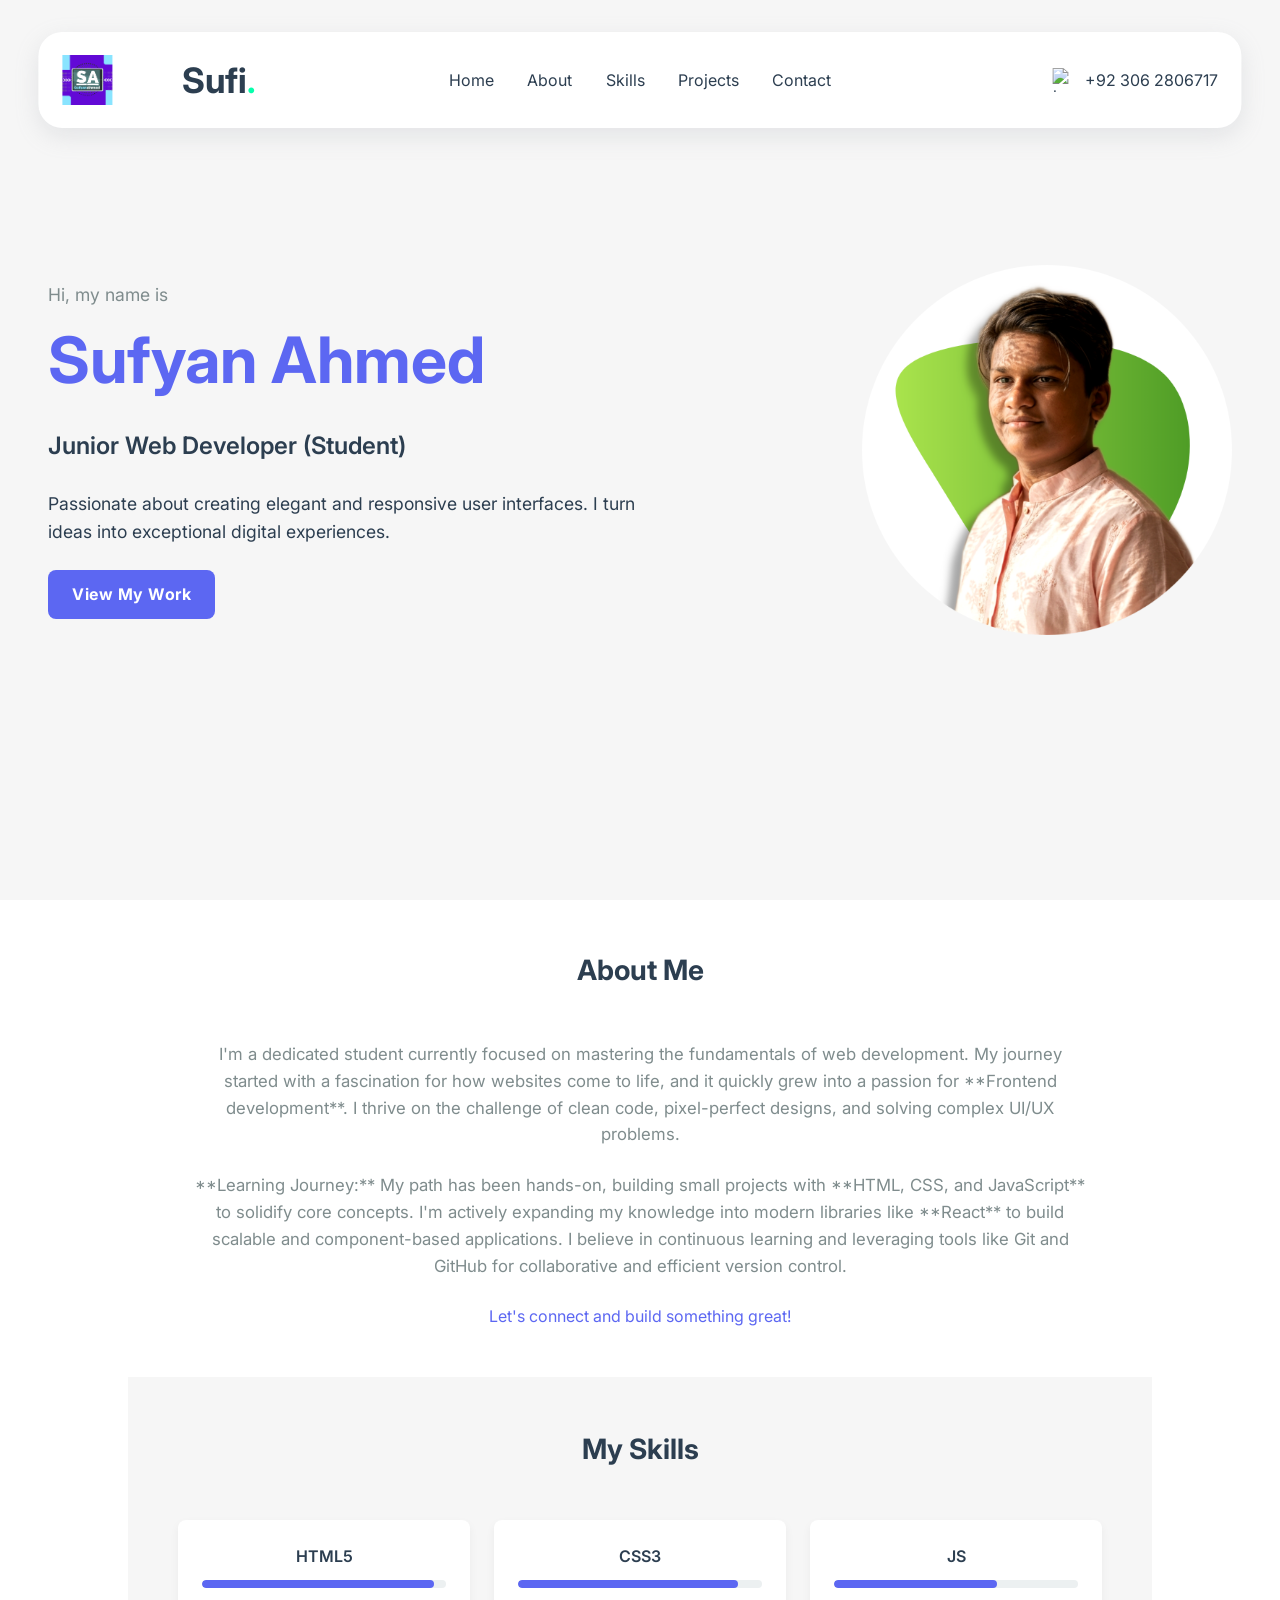
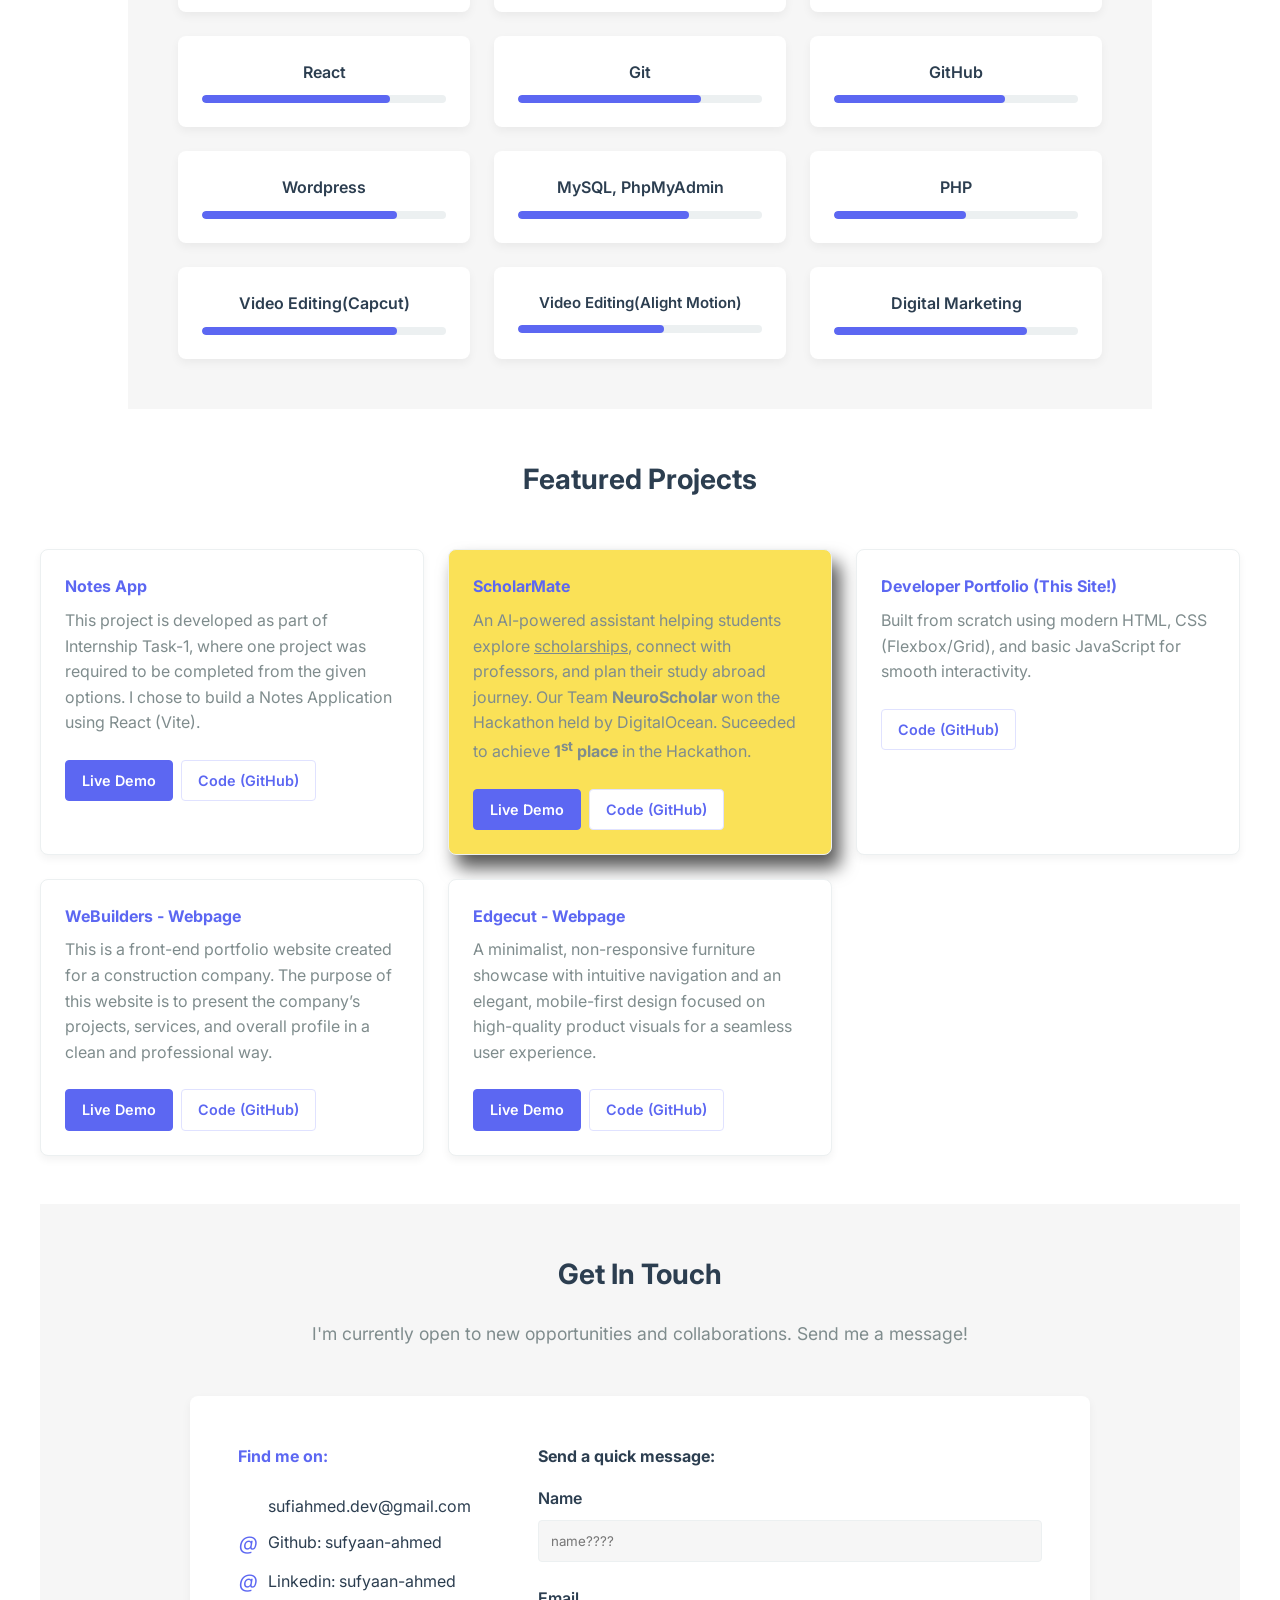
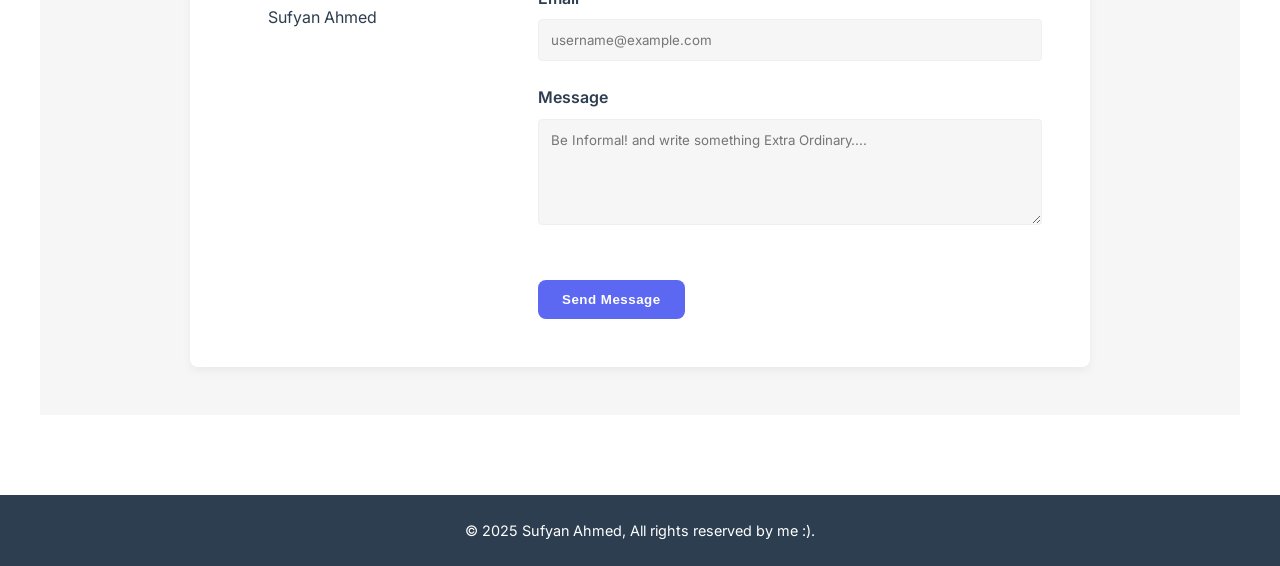
==== commit e385d0d8: "Update profile picture and adjust hero image dimensions for better layout" ====
--- a/homepage/index.html
+++ b/homepage/index.html
@@ -7,6 +7,7 @@
     <link rel="stylesheet" href="style.css">
     <link href="https://fonts.googleapis.com/css2?family=Inter:wght@300;400;600;700&display=swap" rel="stylesheet">
     <script src="https://kit.fontawesome.com/your-font-awesome-kit.js" crossorigin="anonymous" defer></script> 
+    <link rel="icon" href="site icon.png">
     </head>
 <body>
 
@@ -98,7 +99,7 @@
             </div>
             <div class="hero-image">
                 <svg viewBox="0 0 100 100" class="abstract-shape">
-                    <circle cx="200" cy="200" r="40" fill="var(--color-primary-light)" opacity="0.3"/>
+                    <circle  cx="200" cy="200" r="40" fill="var(--color-primary-light)" opacity="0.3"/>
                 </svg>
             </div>
         </section>
--- a/homepage/style.css
+++ b/homepage/style.css
@@ -137,14 +137,16 @@
 }
 
 .hero-image {
-    width: 320px;
-    height: 320px;
+    width: 370px;
+    height: 370px;
     display: flex;
     align-items: center;
     justify-content: center;
-    background-image: url("profile-pic\ \(2\).png");
+    background-image: url("profile-pic\ \(3\).png");
     background-size: cover;
     background-position: center;
+    -webkit-transform: scaleX(-1);
+    transform: scaleX(-1);
 }
 
 .abstract-shape {
@@ -421,7 +423,6 @@
     color: var(--color-white);
     font-size: 0.9rem;
 }
-
 /* --- 10. Responsive Design (Mobile-First) --- */
 
 /* Tablet and smaller laptops */
